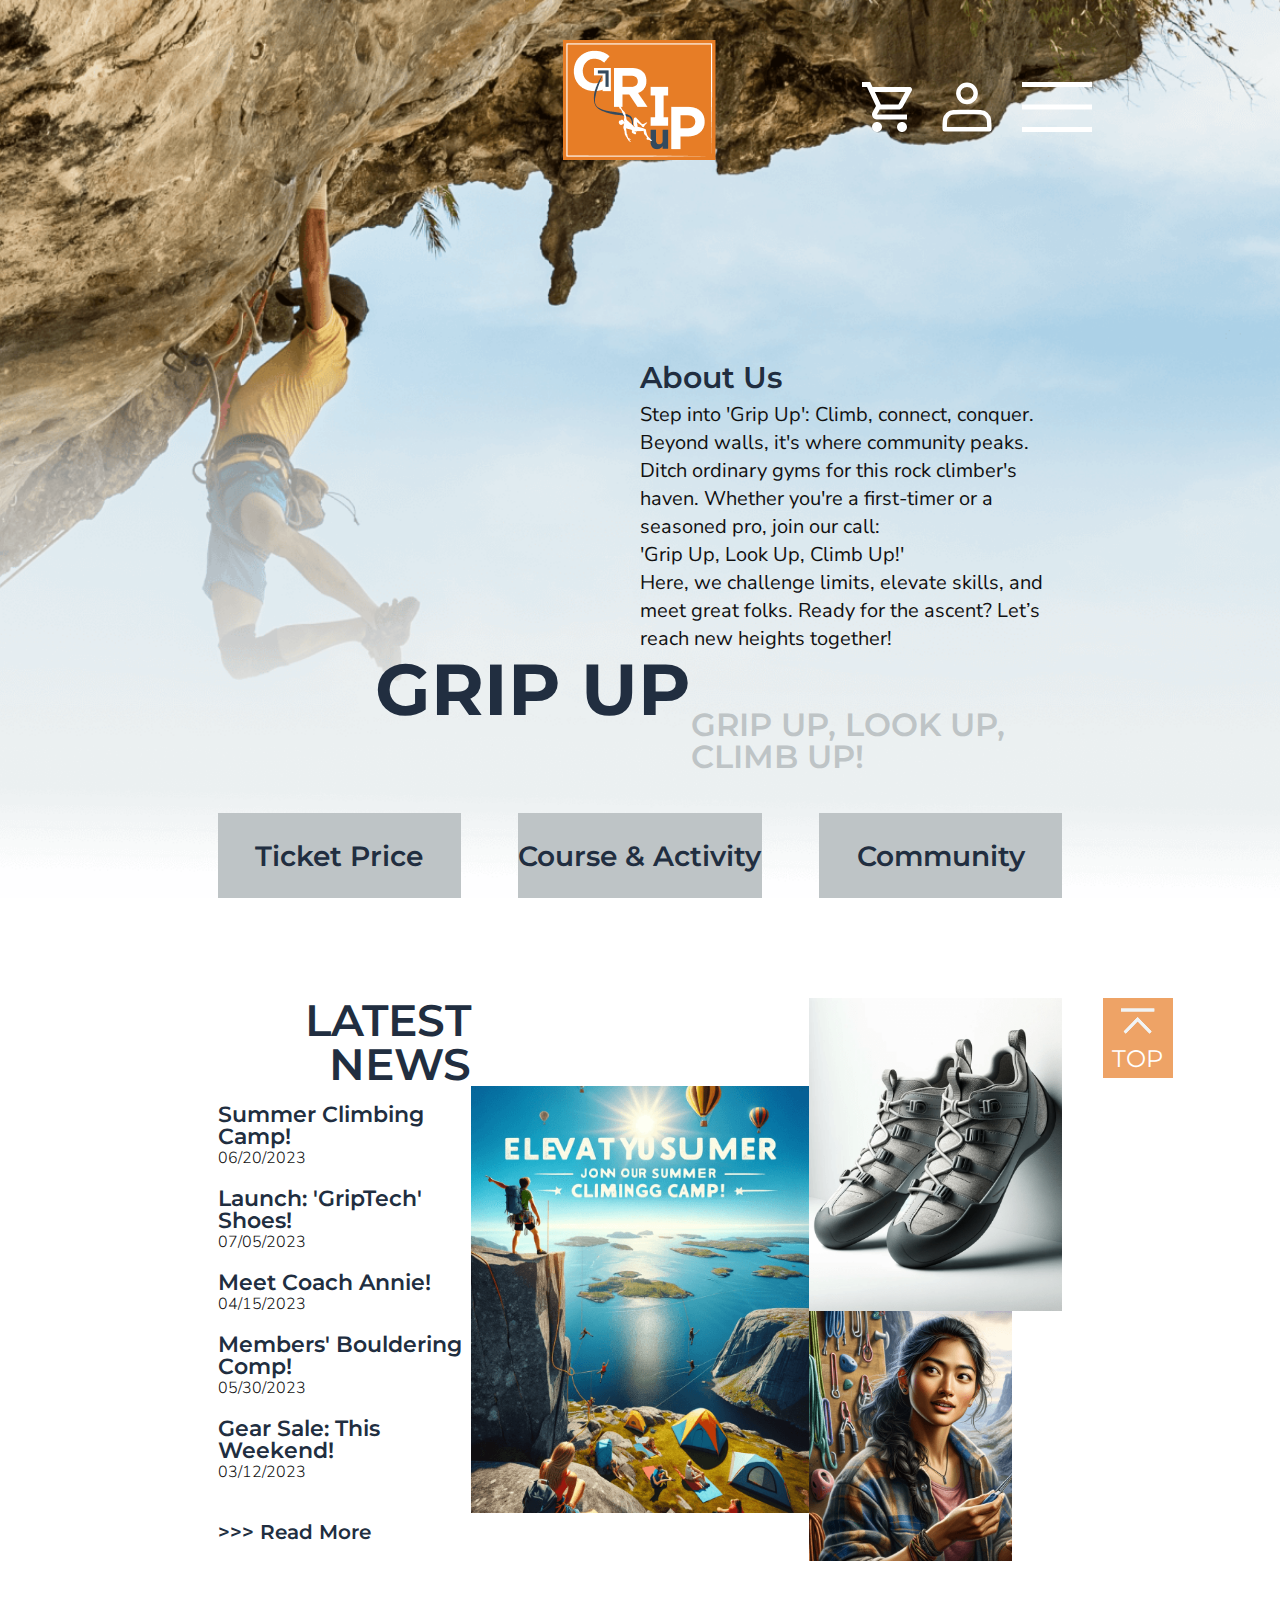
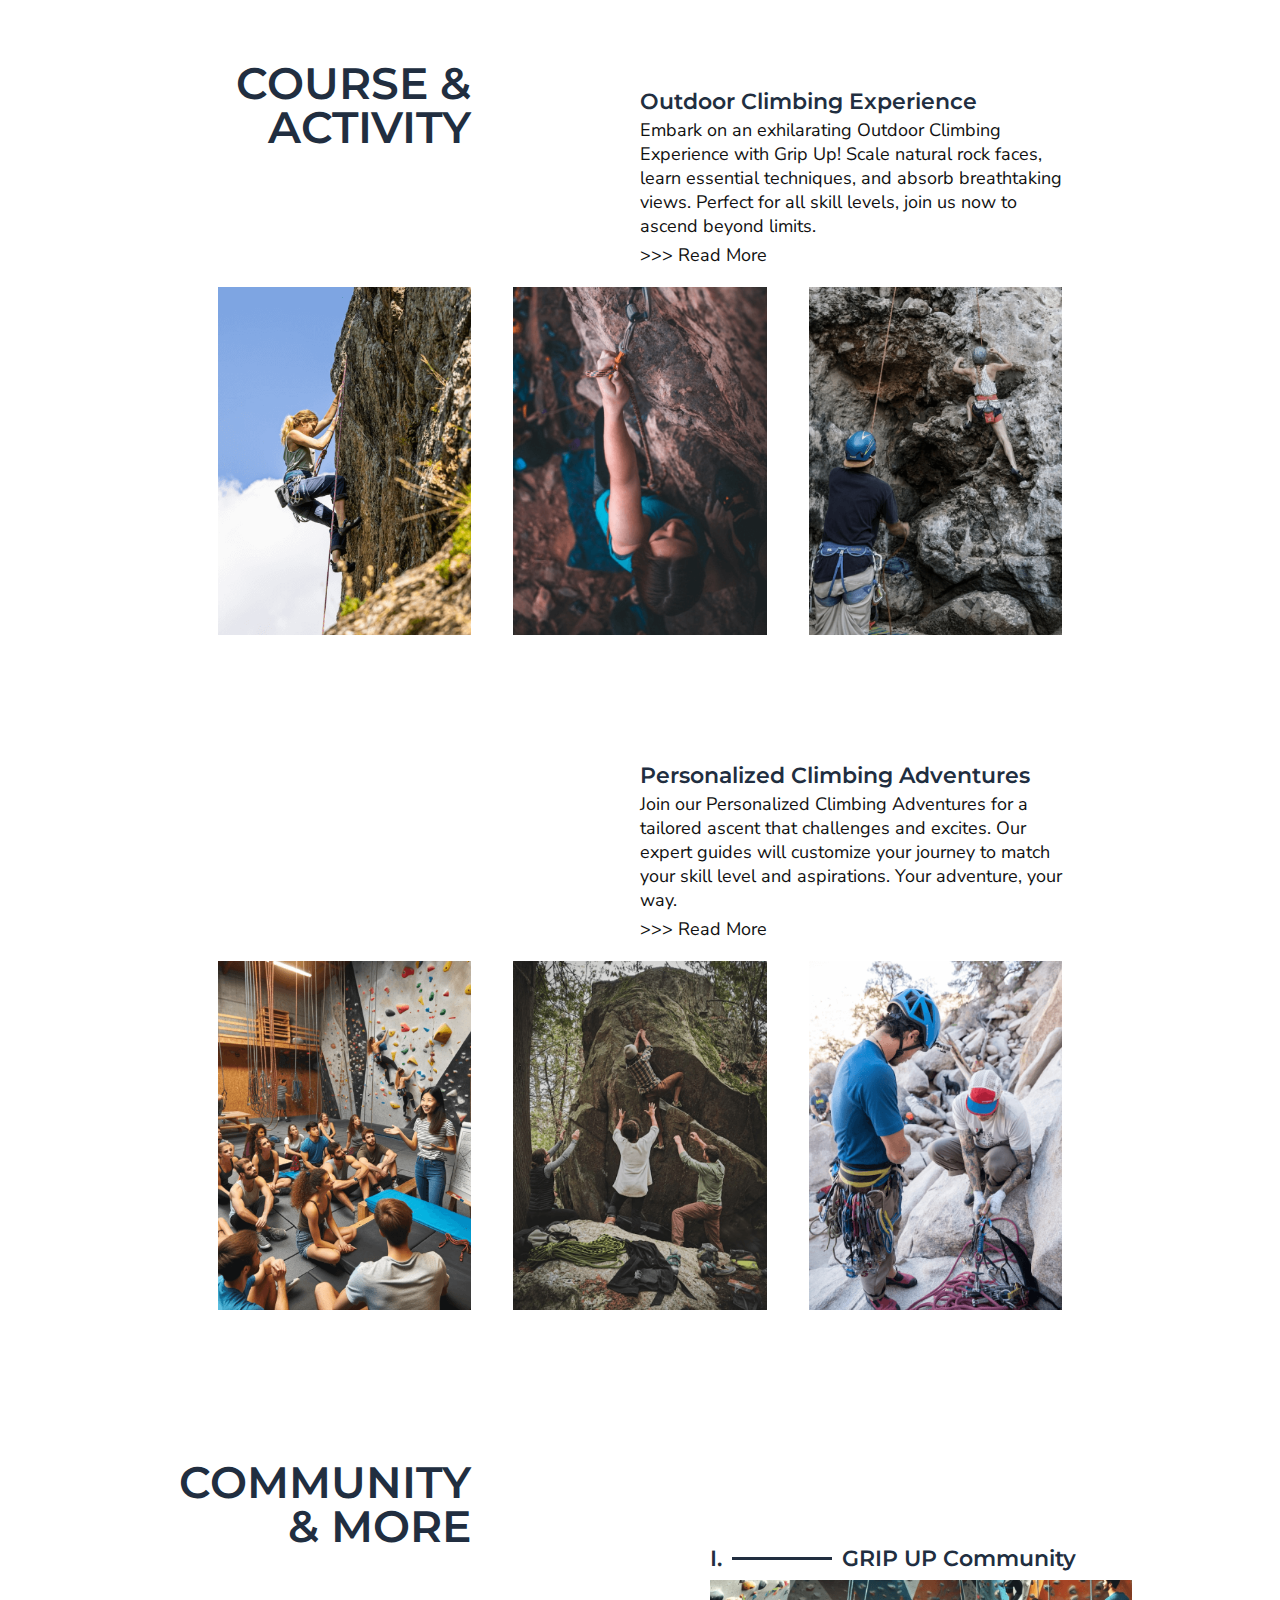
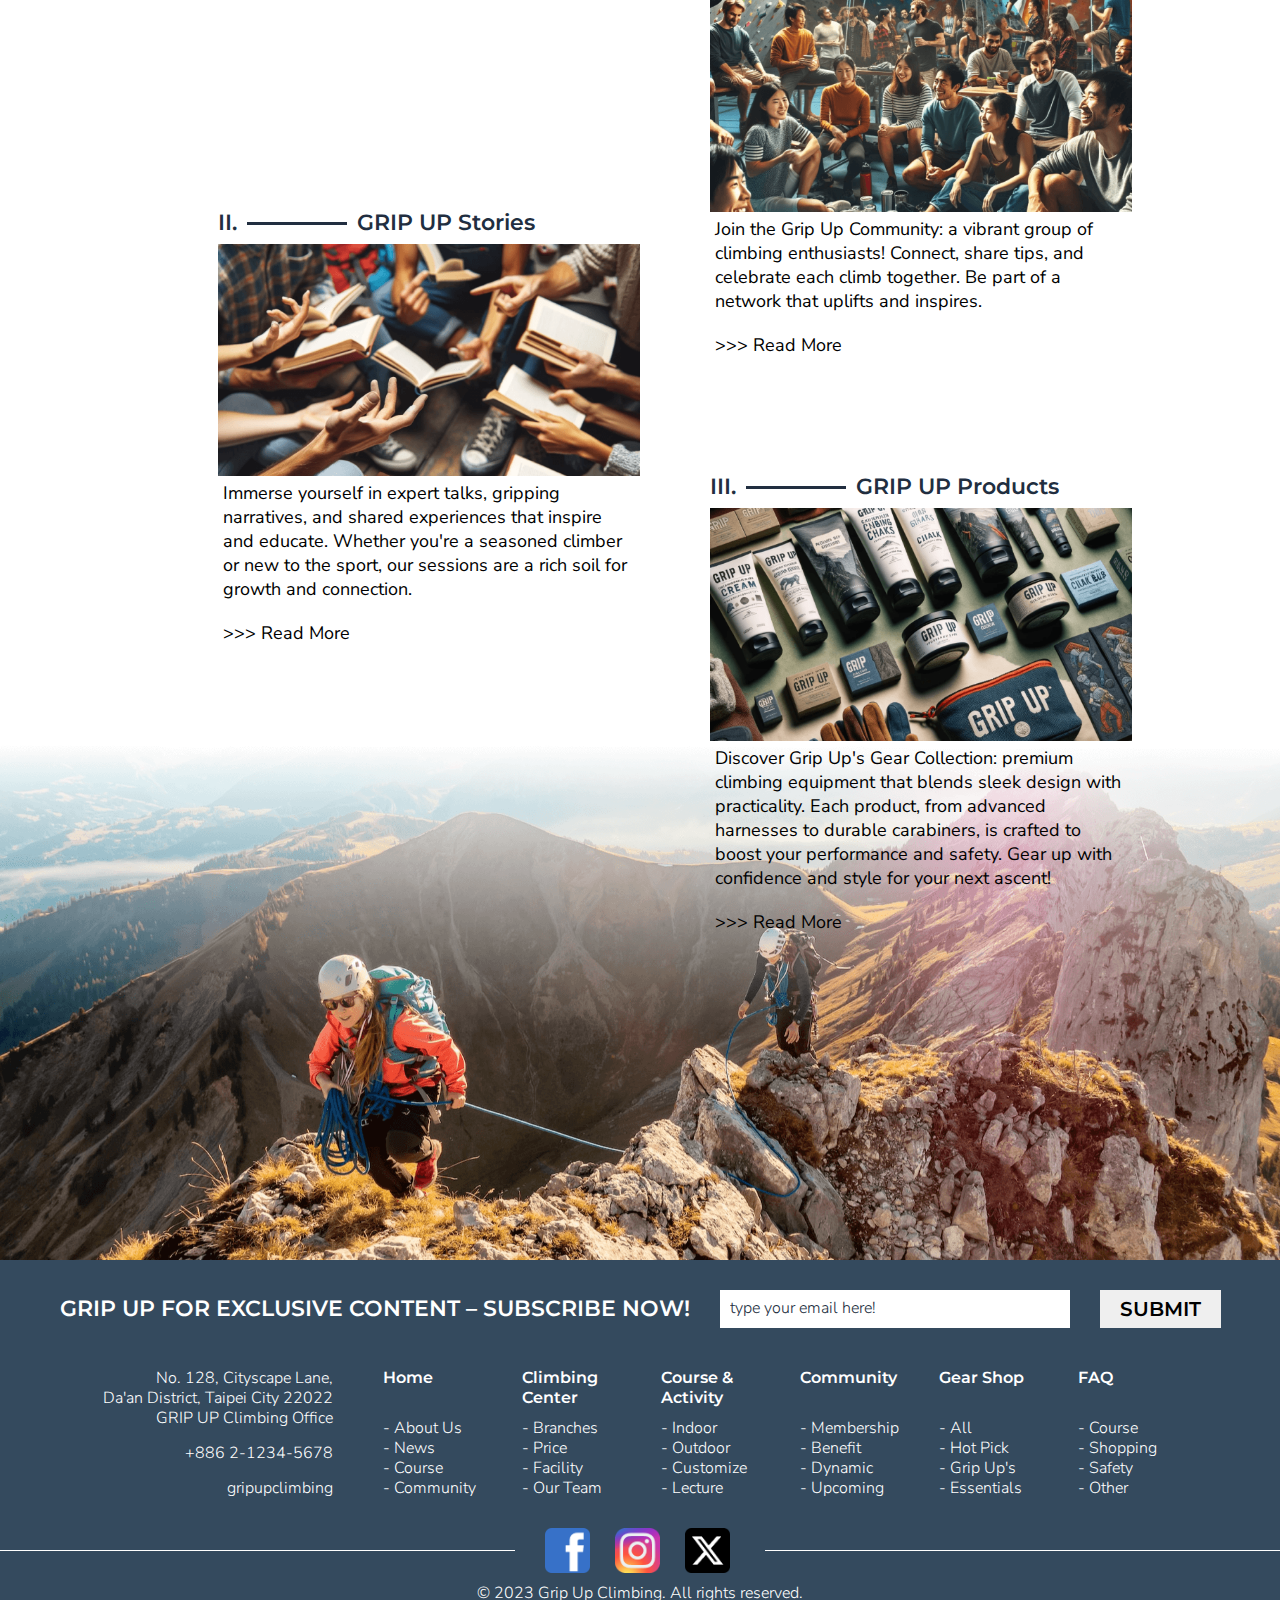
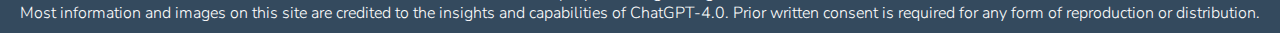
==== index.html @ 51736469 "footer 改單一檔案載入" ====
<!DOCTYPE html>
<html lang="en">
  <head>
    <meta charset="UTF-8" />
    <meta name="viewport" content="width=device-width, initial-scale=1.0" />
    <title>Grip Up Climbing</title>
    <link rel="stylesheet" href="./universe/reset.css" />
    <link rel="stylesheet" href="./universe/universe.css" />
    <link rel="stylesheet" href="./main/main.css" />
    <link rel="stylesheet" href="./universe/universe-footer.css" />

    <link rel="preconnect" href="https://fonts.googleapis.com" />
    <link rel="preconnect" href="https://fonts.gstatic.com" crossorigin />
    <link
      href="https://fonts.googleapis.com/css2?family=Montserrat:wght@600;700&family=Nunito+Sans:opsz,wght@6..12,300;6..12,400;6..12,500;6..12,600;6..12,700&display=swap"
      rel="stylesheet"
    />
  </head>
  <body>
    <section class="header">
      <header>
        <div class="top">
          <div class="logo">
            <a href="index.html"
              ><div class="logo-pic">
                <img
                  src="./universe/logo.png"
                  alt="logo"
                  class="logodefault"
                /><img
                  src="./universe/logo-dark.png"
                  alt="logo"
                  class="logohover"
                /></div
            ></a>
          </div>
          <nav>
            <ul>
              <li class="nav-list">
                <a href="#購物車"
                  ><img src="./universe/car.svg" alt="shopping-car"
                /></a>
              </li>
              <li class="nav-list">
                <a href="#會員登入"
                  ><img
                    src="./universe/member.svg"
                    id="member-pic"
                    alt="member-login"
                /></a>
              </li>
              <li class="nav-list">
                <input type="checkbox" name="menu-btn" id="menu-btn" />
                <div class="menu">
                  <label for="menu-btn"
                    ><img src="./universe/menu.svg" alt="menu"
                  /></label>
                  <div class="menu-link-list">
                    <ul>
                      <li class="menu-link h5">
                        <a href="center.html">Climbing Center</a>
                      </li>
                      <li class="menu-link h5">
                        <a href="courseActivity.html">Course & Activity</a>
                      </li>
                      <li class="menu-link h5">
                        <a href="community.html">Community</a>
                      </li>
                      <li class="menu-link h5">
                        <a href="shop.html">Gear Shop</a>
                      </li>
                      <li class="menu-link h5"><a href="FAQ.html">FAQ</a></li>
                    </ul>
                  </div>
                </div>
              </li>
            </ul>
          </nav>
        </div>
        <div class="pagetype-main">
          <div class="title"><h1>GRIP UP</h1></div>
          <div class="page-intro">
            <h4 id="aboutus-link">About Us</h4>
            <p class="pbig up">
              Step into 'Grip Up': Climb, connect, conquer. Beyond walls, it's
              where community peaks. Ditch ordinary gyms for this rock climber's
              haven. Whether you're a first-timer or a seasoned pro, join our
              call:<br />'Grip Up, Look Up, Climb Up!'<br />Here, we challenge
              limits, elevate skills, and meet great folks. Ready for the
              ascent? Let’s reach new heights together!
            </p>
            <p class="h6">Grip Up, Look Up, Climb Up!</p>
          </div>
        </div>
        <div class="pagelink">
          <ul>
            <li>
              <a class="btn-dark h4" href="center.html#price-link"
                >Ticket Price</a
              >
            </li>
            <li>
              <a class="btn-dark h4" href="courseActivity.html"
                >Course & Activity</a
              >
            </li>
            <li>
              <a class="btn-dark h4" href="community.html">Community</a>
            </li>
          </ul>
        </div>
      </header>
    </section>

    <section class="content">
      <div class="backtotop">
        <a href="#" class="top-wrap">
          <div class="pic"><img src="./universe/top.svg" alt="" /></div>
          <p>TOP</p>
        </a>
      </div>
      <section class="latestnews">
        <div class="title">
          <h3 id="news-link">LATEST<br />NEWS</h3>
        </div>
        <div class="news-list">
          <ul>
            <li id="news1">
              <a href="#news">
                <p class="news-title h5">Summer Climbing Camp!</p>
                <p class="release-day psmall">06/20/2023</p>
              </a>
            </li>
            <li id="news2">
              <a href="product.html#newlaunchShow-link">
                <p class="news-title h5">Launch: 'GripTech' Shoes!</p>
                <p class="release-day psmall">07/05/2023</p>
              </a>
            </li>
            <li id="news3">
              <a href="team.html#coachAnnie-link">
                <p class="news-title h5">Meet Coach Annie!</p>
                <p class="release-day psmall">04/15/2023</p>
              </a>
            </li>
            <li>
              <a href="#news">
                <p class="news-title h5">Members' Bouldering Comp!</p>
                <p class="release-day psmall">05/30/2023</p>
              </a>
            </li>
            <li>
              <a href="#news">
                <p class="news-title h5">Gear Sale: This Weekend!</p>
                <p class="release-day psmall">03/12/2023</p>
              </a>
            </li>
          </ul>
          <a href="#readMore" class="readmore h5">>>> Read More</a>
        </div>
        <div class="news-pic" id="news1-pic">
          <img src="./main/news1.png" alt="Launch: 'GripTech' Shoes!" />
        </div>
        <div class="news-pic" id="news2-pic">
          <img src="./main/news2.png" alt="Summer Climbing Camp!" />
        </div>
        <div class="news-pic" id="news3-pic">
          <img src="./main/news3.png" alt="Meet Coach Annie!" />
        </div>
      </section>
      <section class="course">
        <div class="wrap">
          <h3 class="title" id="course-link">Course &<br />Activity</h3>
          <div class="sub-wrap">
            <div class="subtitle h5">Outdoor Climbing Experience</div>
            <div class="intro pbig">
              Embark on an exhilarating Outdoor Climbing Experience with Grip
              Up! Scale natural rock faces, learn essential techniques, and
              absorb breathtaking views. Perfect for all skill levels, join us
              now to ascend beyond limits.
            </div>
            <a href="courseActivity.html#outdoor-link" class="readmore pbig"
              >>>> Read More</a
            >
          </div>
        </div>
        <div class="pic-list">
          <div class="pic">
            <img src="./main/outdoor (1).png" alt="outdoorClimbing" />
            <div class="hover">
              <p class="h5">
                With each ascent, I feel a rush of adrenaline and a sense of
                achievement that's indescribable. Rock Haven has not only taught
                me how to climb; it's shown me how to reach new heights in life
                as well.
              </p>
              <p class="h5">Alive with new courage,<br />Jordan Lee</p>
            </div>
          </div>
          <div class="pic">
            <img src="./main/outdoor (2).png" alt="outdoorClimbing" />
            <div class="hover">
              <p class="h5">
                The darkness heightens every sensation, making each climb a
                dance between shadow and light. Rock Haven's night climbs have
                revealed a new realm of climbing to me, one that thrills and
                challenges in equal measure.
              </p>
              <p class="h5">In awe of the night,<br />Casey Smith</p>
            </div>
          </div>
          <div class="pic">
            <img src="./main/outdoor (3).png" alt="outdoorClimbing" />
            <div class="hover">
              <p class="h5">
                Scaling the heights with Rock Haven, I've learned that trust is
                the true foundation of any climb. The support from below, the
                camaraderie – it's all part of this incredible journey upward.
              </p>
              <p class="h5">With gratitude for every belay,<br />Riley Davis</p>
            </div>
          </div>
        </div>
        <div class="wrap">
          <div class="sub-wrap">
            <div class="subtitle h5">Personalized Climbing Adventures</div>
            <div class="intro pbig">
              Join our Personalized Climbing Adventures for a tailored ascent
              that challenges and excites. Our expert guides will customize your
              journey to match your skill level and aspirations. Your adventure,
              your way.
            </div>
            <a href="courseActivity.html#customized-link" class="readmore pbig"
              >>>> Read More</a
            >
          </div>
        </div>
        <div class="pic-list">
          <div class="pic">
            <img src="./main/course (1).png" alt="courseimg" />
            <div class="hover">
              <p class="h5">
                The laughter and shared stories echo in the climbing hall as our
                instructor, with a beam of pride, shares her wisdom. Here at
                Rock Haven, every lesson is a step towards mastery, not just of
                climbing, but of life's many climbs.
              </p>
              <p class="h5">Shared in camaraderie,<br />Evelyn Hart</p>
            </div>
          </div>
          <div class="pic">
            <img src="./main/course (2).png" alt="courseimg" />
            <div class="hover">
              <p class="h5">
                Surrounded by the cheers of my peers, I reach for the rock's
                crest. It's a dance of fingers and toes, a balance between grit
                and grace. Rock Haven has become not just a place to climb, but
                a place where my spirit soars.
              </p>
              <p class="h5">Climbing higher together,<br />Samuel Brooks</p>
            </div>
          </div>
          <div class="pic">
            <img src="./main/course (3).png" alt="courseimg" />
            <div class="hover">
              <p class="h5">
                Preparation is key, they say, and here I am, gear in hand, heart
                in throat. The rock face looms, but so does the thrill of the
                climb. Rock Haven's lessons ring clear — it's not the mountain
                we conquer, but ourselves.
              </p>
              <p class="h5">Geared up for life,<br />Nathanial Cruz</p>
            </div>
          </div>
        </div>
      </section>
      <section class="community">
        <div class="wrap">
          <h3 class="title" id="community-link">Community<br />& More</h3>
        </div>
        <div class="news-list">
          <div class="news-card">
            <div class="subwrapA-1">
              <div class="subtitle h5">
                <span>I.</span><span class="line"></span>GRIP UP Community
              </div>
              <div class="pic">
                <img src="./main/community-1.png" alt="MemberMeetupPic" />
              </div>
            </div>
            <div class="subwrapA-2 text">
              <p class="pbig">
                Join the Grip Up Community: a vibrant group of climbing
                enthusiasts! Connect, share tips, and celebrate each climb
                together. Be part of a network that uplifts and inspires.
              </p>
              <a href="community.html" class="readmore"
                ><p class="pbig">>>> Read More</p></a
              >
            </div>
          </div>
          <div class="news-card">
            <div class="subwrapB-1">
              <div class="subtitle h5">
                <span>II.</span><span class="line"></span>GRIP UP Stories
              </div>
              <div class="pic">
                <img src="./main/community-2.png" alt="InspiringEachOtherPic" />
              </div>
            </div>
            <div class="subwrapB-2 text">
              <p class="pbig">
                Immerse yourself in expert talks, gripping narratives, and
                shared experiences that inspire and educate. Whether you're a
                seasoned climber or new to the sport, our sessions are a rich
                soil for growth and connection.
              </p>
              <a href="community.html#dynamic-link" class="readmore"
                ><p class="pbig">>>> Read More</p></a
              >
            </div>
          </div>
          <div class="news-card">
            <div class="subwrapC-1">
              <div class="subtitle h5">
                <span>III.</span><span class="line"></span>GRIP UP Products
              </div>
              <div class="pic">
                <img src="./main/community-3.png" alt="GRIP uP Products" />
              </div>
            </div>
            <div class="subwrapC-2 text">
              <p class="pbig">
                Discover Grip Up's Gear Collection: premium climbing equipment
                that blends sleek design with practicality. Each product, from
                advanced harnesses to durable carabiners, is crafted to boost
                your performance and safety. Gear up with confidence and style
                for your next ascent!
              </p>
              <a href="shop.html" class="readmore"
                ><p class="pbig">>>> Read More</p></a
              >
            </div>
          </div>
        </div>
      </section>
      <div class="foot-img">
        <img src="./main/main-bottom.png" alt="climbingimg" />
      </div>
    </section>

    <footer id="footer-container"></footer>
    <script src="./universe/footer.js"></script>
    <script src="./main/main.js"></script>
  </body>
</html>
---- universe/universe.css ----
:root {
  --orange: #e77d26;
  --lightblue: #344a5e;
  --darkblue: #212e40;
  --lightgray: #bec4c6;
  --darkgray: #9b9b9b;
  --extralightgray: #ecf0f1;
  --black: #111;
  --white: #fff;
}

html,
body {
  scroll-behavior: smooth;
}

h1 {
  font-family: "Montserrat", sans-serif;
  font-size: 96px;
  font-weight: bold;
  letter-spacing: 5%;
}

h2,
.h2 {
  font-family: "Montserrat", sans-serif;
  font-size: 56px;
  font-weight: bold;
  letter-spacing: 2.5%;
}
h3,
.h3 {
  font-family: "Montserrat", sans-serif;
  font-size: 52px;
  font-weight: 600;
  letter-spacing: 2%;
  text-transform: uppercase;
}
h4,
.h4 {
  font-family: "Montserrat", sans-serif;
  font-size: 32px;
  font-weight: 600;
  letter-spacing: 2%;
}
h5,
.h5 {
  font-family: "Montserrat", sans-serif;
  font-size: 24px;
  font-weight: 600;
  letter-spacing: 2%;
}
h6,
.h6 {
  font-family: "Montserrat", sans-serif;
  font-size: 24px;
  font-weight: 600;
  letter-spacing: 3%;
  text-transform: uppercase;
}

.pbig {
  font-family: "Nunito Sans", sans-serif;
  font-size: 18px;
  font-weight: 400;
  line-height: 26px;
}

.psmall,
input::placeholder {
  font-family: "Nunito Sans", sans-serif;
  font-size: 16px;
  font-weight: 300;
  line-height: 24px;
}

/* 中型裝置 */
@media screen and (width < 1440px) {
  h1 {
    font-size: 72px;
  }
  h2,
  .h2 {
    font-size: 48px;
  }
  h3,
  .h3 {
    font-size: 44px;
  }
  h4,
  .h4 {
    font-size: 30px;
  }
  h5,
  .h5,
  h6,
  .h6 {
    font-size: 22px;
  } /* h5和h6保持相同大小 */
  .pbig {
    font-size: 18px;
    line-height: 24px;
  }
  .psmall,
  input::placeholder {
    font-size: 16px;
    line-height: 20px;
  }
}

/* 小型裝置寬度設定 */
@media screen and (width < 768px) {
  h1 {
    font-size: 48px;
  }
  h2,
  .h2 {
    font-size: 32px;
  }
  h3,
  .h3 {
    font-size: 28px;
  }
  h4,
  .h4 {
    font-size: 24px;
  }
  h5,
  .h5,
  h6,
  .h6 {
    font-size: 20px;
  } /* h5和h6保持相同大小 */
  .pbig {
    font-size: 16px;
    font-weight: 600;
    line-height: 20px;
  }
  .psmall,
  input::placeholder {
    font-size: 14px;
    font-weight: 400;
    line-height: 18px;
  }
}

.btn-dark {
  height: 85px;
  background-color: var(--lightgray);
  color: var(--darkblue);
  text-decoration: none;
  display: flex;
  justify-content: center;
  align-items: center;
  transition: 0.3s ease-in-out;
}

.btn-dark:hover {
  box-shadow: -10px 10px var(--lightgray);
  color: var(--white);
  background-color: var(--orange);
}

.btn-light {
  background-color: var(--extralightgray);
  color: var(--darkblue);
  text-decoration: none;
  display: flex;
  justify-content: center;
  align-items: center;
  transition: 0.3s ease-in-out;
}

.btn-light:hover {
  box-shadow: -10px 10px var(--lightgray);
  color: var(--white);
  background-color: var(--orange);
}

/*頁面導覽列*/

header {
  width: 66%;
  margin: 0 auto 100px;
}

.header {
  background-size: cover;
  background-repeat: no-repeat;
  background-position: bottom;
}

header .top {
  max-width: 1268px;
  margin: auto;
  display: grid;
  grid-template-columns: 1fr 1fr 1fr;
  padding: 40px 0 0 0;
}

header .top .logo {
  grid-column: 2 / 3;
  justify-self: center;
}

header .top .logo a {
  text-align: center;
  position: relative;
  transition: 0.3s ease-in-out;
}

header .top .logo a .logohover {
  position: absolute;
  top: 0;
  left: 0;
  display: none;
}

header .top .logo a:hover .logohover {
  display: block;
}

header .top nav {
  display: flex;
  flex-direction: column;
  justify-content: center;
}

header .top nav ul {
  display: flex;
  justify-content: flex-end;
}

header .top .nav-list {
  width: 40px;
  height: 40px;
}

header .top .nav-list + .nav-list {
  margin-left: 40px;
}

#member-pic {
  width: 50px;
}

header .top .menu {
  position: relative;
}

header .top .menu img {
  cursor: pointer;
}

/*要顯示下拉menu要改這個*/
header .top .menu .menu-link-list {
  position: absolute;
  top: calc(100% + 20px);
  right: -20px;
  display: none;
  transition: 1s ease-in-out;
}

header .top .nav-list input {
  display: none;
}

#menu-btn:checked ~ .menu .menu-link-list {
  display: block;
}

header .top .menu .menu-link-list ul {
  display: flex;
  flex-direction: column;
}

header .top .menu .menu-link-list .menu-link {
  width: 260px;
  height: 60px;
  display: flex;
  flex-direction: column;
  justify-content: space-between;
}

header .top .menu a {
  border: 1px solid var(--lightgray);
  height: 100%;
  width: 100%;
  background-color: var(--darkblue);
  color: var(--white);
  text-decoration: none;
  padding: 5px 7px;
  box-sizing: border-box;
  display: flex;
  flex-direction: column;
  justify-content: center;
}

header .top .menu a:hover {
  background-color: var(--orange);
  color: var(--white);
}

.header .pagetype {
  display: grid;
  grid-template-columns: 50% 6% 44%;
  /* grid-template-rows: 95px 95px; */
  max-width: 1268px;
  margin: 150px auto 0;
  color: var(--darkblue);
}

.header .page-intro {
  display: contents;
}

.header .pagetype .title {
  grid-column: 1/3;
  grid-row: 2/3;
  justify-self: end;
  color: var(--darkblue);
}

.header .pagetype .page-intro h4 {
  grid-column: 2/4;
  grid-row: 1/2;
  color: var(--darkblue);
}
.header .pagetype .page-intro .up {
  grid-column: 2/4;
  grid-row: 1/2;
  align-self: end;
  color: #111;
}
.header .pagetype .page-intro .down {
  grid-column: 3/4;
  grid-row: 2/3;
  color: #111;
  padding-left: 10px;
}

.header .pagelink li a.h4 {
  font-size: 28px;
}

.readmore {
  text-decoration: none;
  transition: 0.3s ease-in-out;
}
.readmore:hover {
  text-decoration: underline;
}

/* 頁首快速連結按鈕 */

header .pagelink ul {
  display: grid;
  align-items: center;
  column-gap: 4.5vw;
  max-width: 1268px;
  margin: 60px auto 0;
}

header .pagelink ul a {
  width: 100%;
  text-align: center;
}

/* 回到上方 */

section.content {
  position: relative;
}

section.content .backtotop {
  height: 99%;
  width: 80px;
  position: absolute;
  top: 0;
  right: 8%;
  display: flex;
  justify-content: center;
  z-index: 2;
}

section.content .backtotop .top-wrap {
  position: sticky;
  padding-top: 400px;
  top: 700px;
  width: 70px;
  height: 80px;
  background-color: var(--orange);
  color: #fff;
  display: flex;
  flex-direction: column;
  align-items: center;
  justify-content: space-evenly;
  padding: 10px 0;
  opacity: 0.7;
  box-sizing: border-box;
  text-decoration: none;
}

section.content .backtotop .top-wrap:hover {
  opacity: 1;
  box-shadow: 5px 5px 3px var(--lightgray);
}

section.content .backtotop .top-wrap p {
  text-align: center;
  font-family: "Montserrat", sans-serif;
  font-size: 24px;
  letter-spacing: 3%;
  display: block;
  padding-top: 10px;
}
---- main/main.css ----
.header {
  background-image: url("main-heroimg.png");
}

/*標題和頁面簡介*/

header .pagelink ul {
  grid-template-columns: repeat(3, 1fr);
  margin: 40px auto 0;
}

/* 這些是universe有的內容再進行修改 */
.header .pagetype-main {
  display: grid;
  grid-template-columns: 50% 6% 44%;
  /* grid-template-rows: 95px 95px; */
  max-width: 1268px;
  margin: 200px auto 0;
  color: var(--darkblue);
}

.header .page-intro {
  display: contents;
}

.header .pagetype-main .title {
  grid-column: 1/3;
  grid-row: 3/4;
  justify-self: end;
  color: var(--darkblue);
}

.header .pagetype-main .page-intro h4 {
  grid-column: 2/4;
  grid-row: 1/2;
  color: var(--darkblue);
}
.header .pagetype-main .page-intro .up {
  display: block;
  padding-top: 8px;
  grid-column: 2/4;
  grid-row: 2/3;
  align-self: end;
  color: #111;
  font-size: 20px;
  line-height: 28px;
}
.header .pagetype-main .page-intro .h6 {
  grid-column: 3/4;
  grid-row: 3/4;
  color: var(--lightgray);
  font-weight: 600;
  font-size: 32px;
  margin-top: 56px;
}

/* 最新消息-grid structure */

.latestnews {
  display: grid;
  grid-template-columns: 30% 40% 30%;
  width: 66%;
  max-width: 1268px;
  margin: 60px auto 0;
}

.latestnews .title {
  text-align: end;
  justify-self: end;
  color: var(--darkblue);
}

.latestnews .news-list {
  grid-column: 1/2;
  grid-row: 2/4;
  align-self: center;
}

.latestnews #news1-pic {
  grid-column: 2/3;
  grid-row: 2/4;
  justify-self: end;
}
.latestnews #news2-pic {
  grid-column: 3/4;
  grid-row: 1/3;
}
.latestnews #news3-pic {
  grid-column: 3/4;
  grid-row: 3/4;
}

/* 最新消息-detail adjust */

.latestnews .news-pic img {
  vertical-align: middle;
  transition: 0.3s ease-in-out;
  max-width: 100%;
}

.latestnews #news3-pic img {
  max-width: 80%;
}

.latestnews .news-pic {
  overflow: hidden;
}

.latestnews .news-pic img:hover,
.img-hover {
  scale: 1.1;
  transition: 0.5s ease-in-out;
}

.latestnews a {
  text-decoration: none;
}

.latestnews .news-list a:hover p {
  color: var(--orange);
}

.latestnews .news-list .news-title {
  color: var(--darkblue);
}

.latestnews .news-list .release-day {
  color: #111;
  margin-bottom: 20px;
}

.latestnews .news-list a.h5 {
  display: block;
  padding-top: 20px;
  color: var(--darkblue);
  font-size: 20px;
}

/* 課程區域 */

.course .wrap {
  display: grid;
  grid-template-columns: 30% 20% 50%;
  width: 66%;
  max-width: 1268px;
  margin: 100px auto 0;
}

.course .wrap .title {
  justify-self: end;
  text-align: end;
  color: var(--darkblue);
}

.course .wrap .sub-wrap {
  grid-column: 3/4;
  margin-top: 30px;
}

.course .wrap .sub-wrap .subtitle {
  color: var(--darkblue);
}

.course .wrap .sub-wrap .intro {
  color: #111;
  display: block;
  padding: 5px 0;
}

.course .wrap .sub-wrap .readmore {
  color: #111;
}

.course .pic-list {
  width: 66%;
  max-width: 1268px;
  margin: 20px auto;
  display: flex;
  justify-content: space-between;
  flex-wrap: wrap;
}

.course .pic-list .pic {
  width: 30%;
  position: relative;
}

.course .pic-list .pic img {
  vertical-align: middle;
  width: 100%;
  height: 100%;
}

.course .pic-list .pic .hover {
  position: absolute;
  top: 0;
  left: 0;
  background-color: var(--darkblue);
  width: 100%;
  height: 100%;
  padding: 30px;
  display: flex;
  flex-direction: column;
  justify-content: space-between;
  box-sizing: border-box;
  opacity: 0;
  transition: 0.5s ease-in-out;
  user-select: none;
}

.course .pic-list .pic:hover .hover {
  opacity: 0.8;
}

.course .pic-list .pic .hover p {
  color: #fff;
  line-height: 32px;
}

@media (width <1800px) {
  .course .pic-list .pic .hover p {
    font-size: 18px;
    line-height: 22px;
    font-weight: 400;
  }
}

/* 社群和其他區塊-->同community grid排版 */
.community .wrap {
  display: grid;
  grid-template-columns: 30% 70%;
  width: 66%;
  max-width: 1268px;
  margin: 150px auto 0;
}

.community .wrap .title {
  justify-self: end;
  text-align: end;
  color: var(--darkblue);
}

/* grid版型部分 */

.community .news-list {
  width: 66%;
  max-width: 1268px;
  margin: 0 auto;
  display: grid;
  grid-template-columns: 50% 50%;
  column-gap: 70px;
}

.community .news-list .news-card {
  display: contents;
}

.community .news-card .subwrapA-1 {
  grid-column: 2/3;
  grid-row: 1/2;
}
.community .news-card .subwrapA-2 {
  grid-column: 2/3;
  grid-row: 2/3;
}
.community .news-card .subwrapB-1 {
  grid-column: 1/2;
  grid-row: 2/3;
}
.community .news-card .subwrapB-2 {
  grid-column: 1/2;
  grid-row: 3/4;
}
.community .news-card .subwrapC-1 {
  grid-column: 2/3;
  grid-row: 3/4;
}
.community .news-card .subwrapC-2 {
  grid-column: 2/3;
  grid-row: 4/5;
}

.community .social-media {
  grid-column: 1/2;
  grid-row: 4/5;
}

/* 樣式細節部分 */

.community .news-card .subtitle {
  color: var(--darkblue);
  display: flex;
  align-items: center;
  margin-bottom: 10px;
}

.community .news-card .subtitle .line {
  display: block;
  width: 100px;
  height: 50%;
  border-bottom: 3px solid var(--darkblue);
  margin: 0 10px;
}

.community .news-card img {
  width: 100%;
  vertical-align: middle;
}

.community .news-card .text {
  box-sizing: border-box;
  padding: 5px;
}

.community .news-card .text .hashtag {
  display: block;
  padding: 5px 0;
  color: var(--darkgray);
}

.community .news-card .text .readmore {
  display: block;
  padding-top: 20px;
  text-decoration: none;
  color: #000;
}
.community .news-card .text .readmore:hover {
  text-decoration: underline;
}

.community .social-media {
  grid-row: 3/4;
  justify-self: center;
  align-self: end;
  color: var(--darkblue);
}
.community .social-media p {
  display: block;
  padding: 10px 0;
  text-align: end;
}

.community .social-media .media-icon img {
  width: 70px;
  height: 70px;
}

.community .social-media .icon + .icon {
  margin-left: 30px;
}

.foot-img {
  width: 100%;
  position: relative;
  z-index: -1;
  margin-top: -250px;
}

.foot-img img {
  width: 100%;
  vertical-align: bottom;
}
---- universe/universe-footer.css ----
/* 頁尾區域 */

footer {
  background-color: var(--lightblue);
  color: #fff;
}

footer .subscribe {
  display: flex;
  justify-content: center;
  align-items: center;
  margin: 0 auto;
  padding: 30px 0;
  gap: 30px;
}

footer .subscribe form {
  display: contents;
}

footer .subscribe input {
  height: 38px;
  width: 350px;
  border: none;
  box-sizing: border-box;
  padding-left: 10px;
}

footer .subscribe input::placeholder {
  font-size: 16px;
  color: var(--darkblue);
}

input[type="email"]:focus {
  border: none;
  /* 更改邊框顏色 */
  background-color: var(--orange);
  /* 更改背景顏色 */
  outline: none;
  /* 移除藍色外框，這是瀏覽器的預設焦點樣式 */

  color: #fff;
}

#email-submit {
  height: 38px;
  box-sizing: border-box;
  padding: 0 20px;
  font-size: 20px;
  cursor: pointer;
  border: none;
  transition: 0.2s ease-in-out;
}

#email-submit:hover {
  box-shadow: -5px 5px var(--lightgray);
  color: #fff;
  background-color: var(--orange);
}

footer .info {
  display: flex;
  justify-content: center;
  padding: 10px 0;
}

footer .info .map {
  display: flex;
}

footer .info .map .map-list {
  display: grid;
  grid-template-columns: repeat(6, 1fr);
  column-gap: 40px;
}

footer .info .list-type {
  display: flex;
  flex-direction: column;
}

footer .info .list-type:hover .map-list-title {
  color: var(--orange);
}

footer .info .map-list-title {
  font-family: "Montserrat", sans-serif;
  font-weight: 600;
  font-size: 16px;
  letter-spacing: 2%;
  flex-grow: 1;
  padding-bottom: 10px;
}

footer .info a {
  color: #fff;
  text-decoration: none;
}

footer .info a::before {
  content: "- ";
}

footer .info a:hover {
  text-decoration: underline;
}

footer .info .office {
  display: flex;
  flex-direction: column;
  text-align: end;
  justify-content: space-between;
  padding-right: 50px;
}

footer .social-media {
  display: flex;
  align-items: center;
  padding: 20px 0 10px;
}

footer .social-media .media-link {
  display: flex;
  padding: 0 30px;
}

footer .media-link .pic + .pic {
  margin-left: 20px;
}

footer .media-link img {
  width: 90%;
  vertical-align: middle;
}

footer .decoline {
  flex-grow: 1;
}

footer .decoline .line {
  width: 100%;
  height: 50%;
  border-bottom: 1px solid #fff;
}

footer .license {
  color: #fff;
  text-align: center;
  margin: 0 auto;
  padding-bottom: 10px;
}
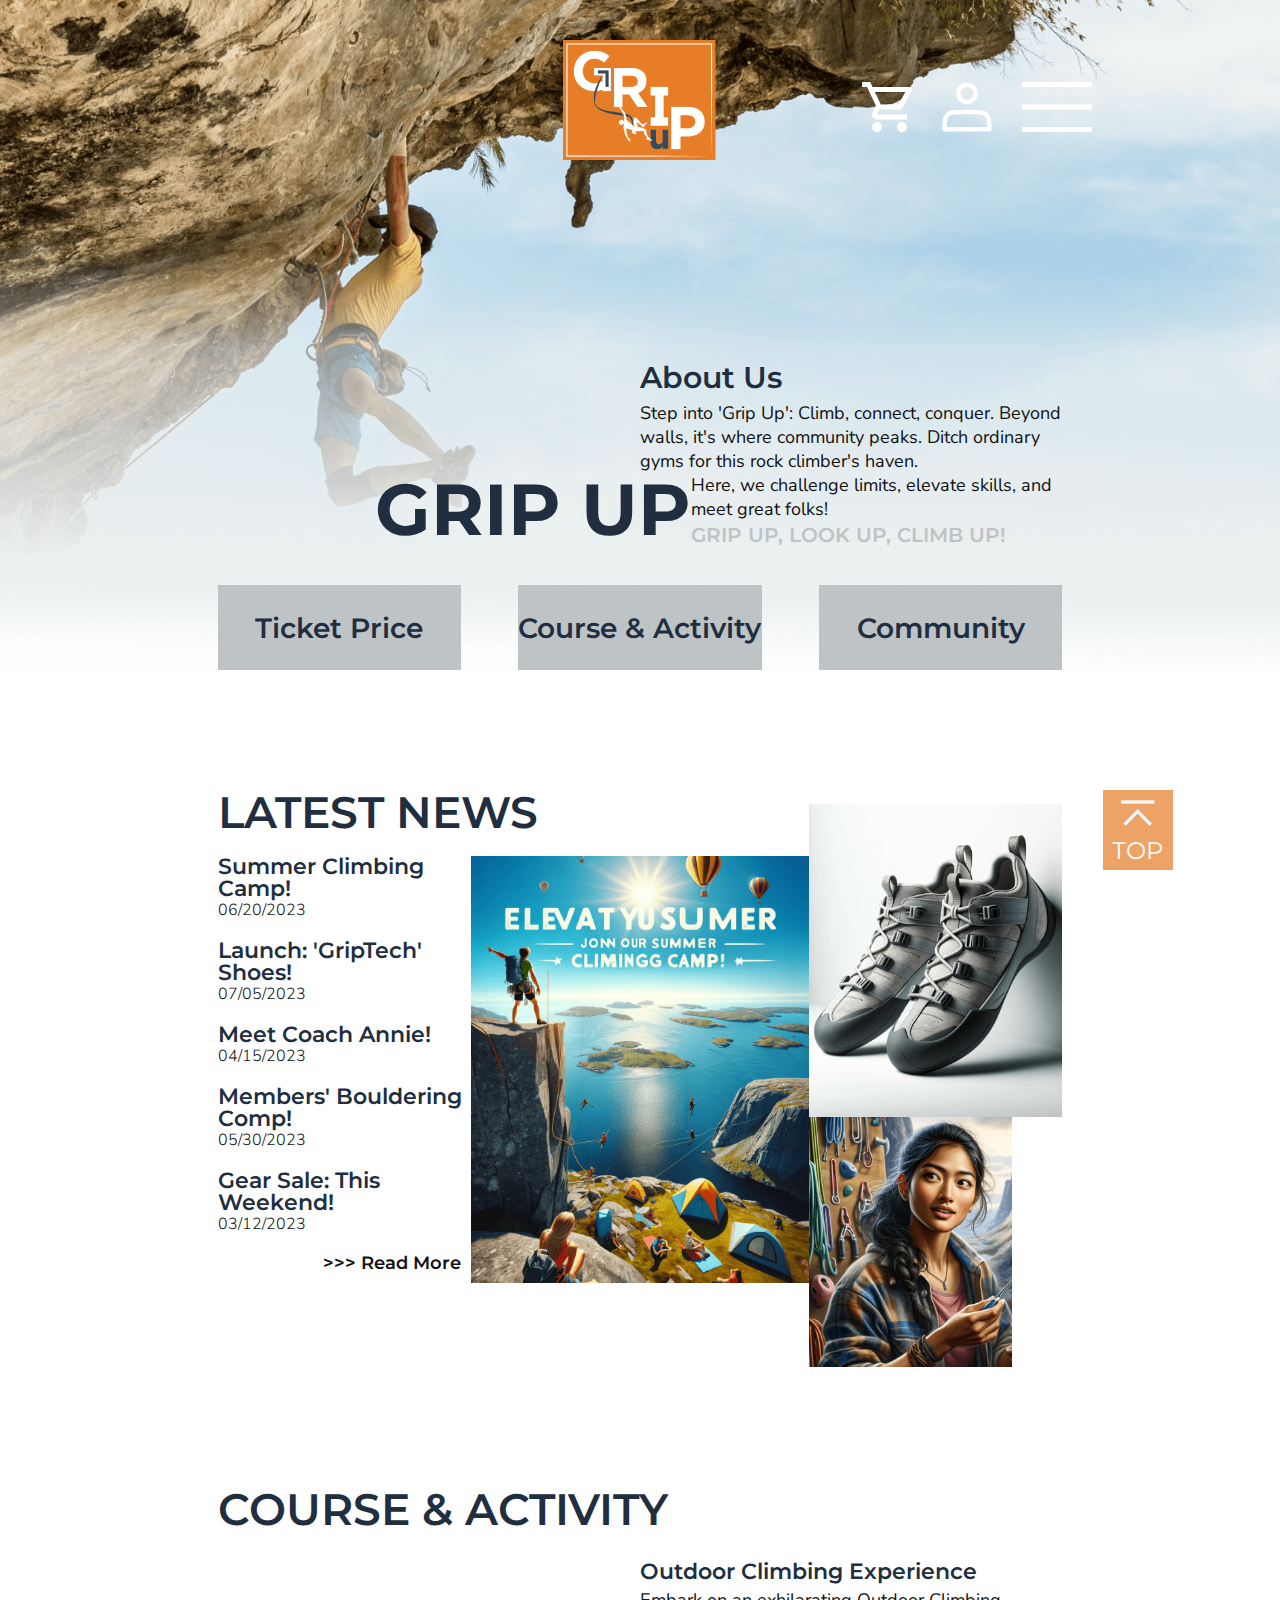
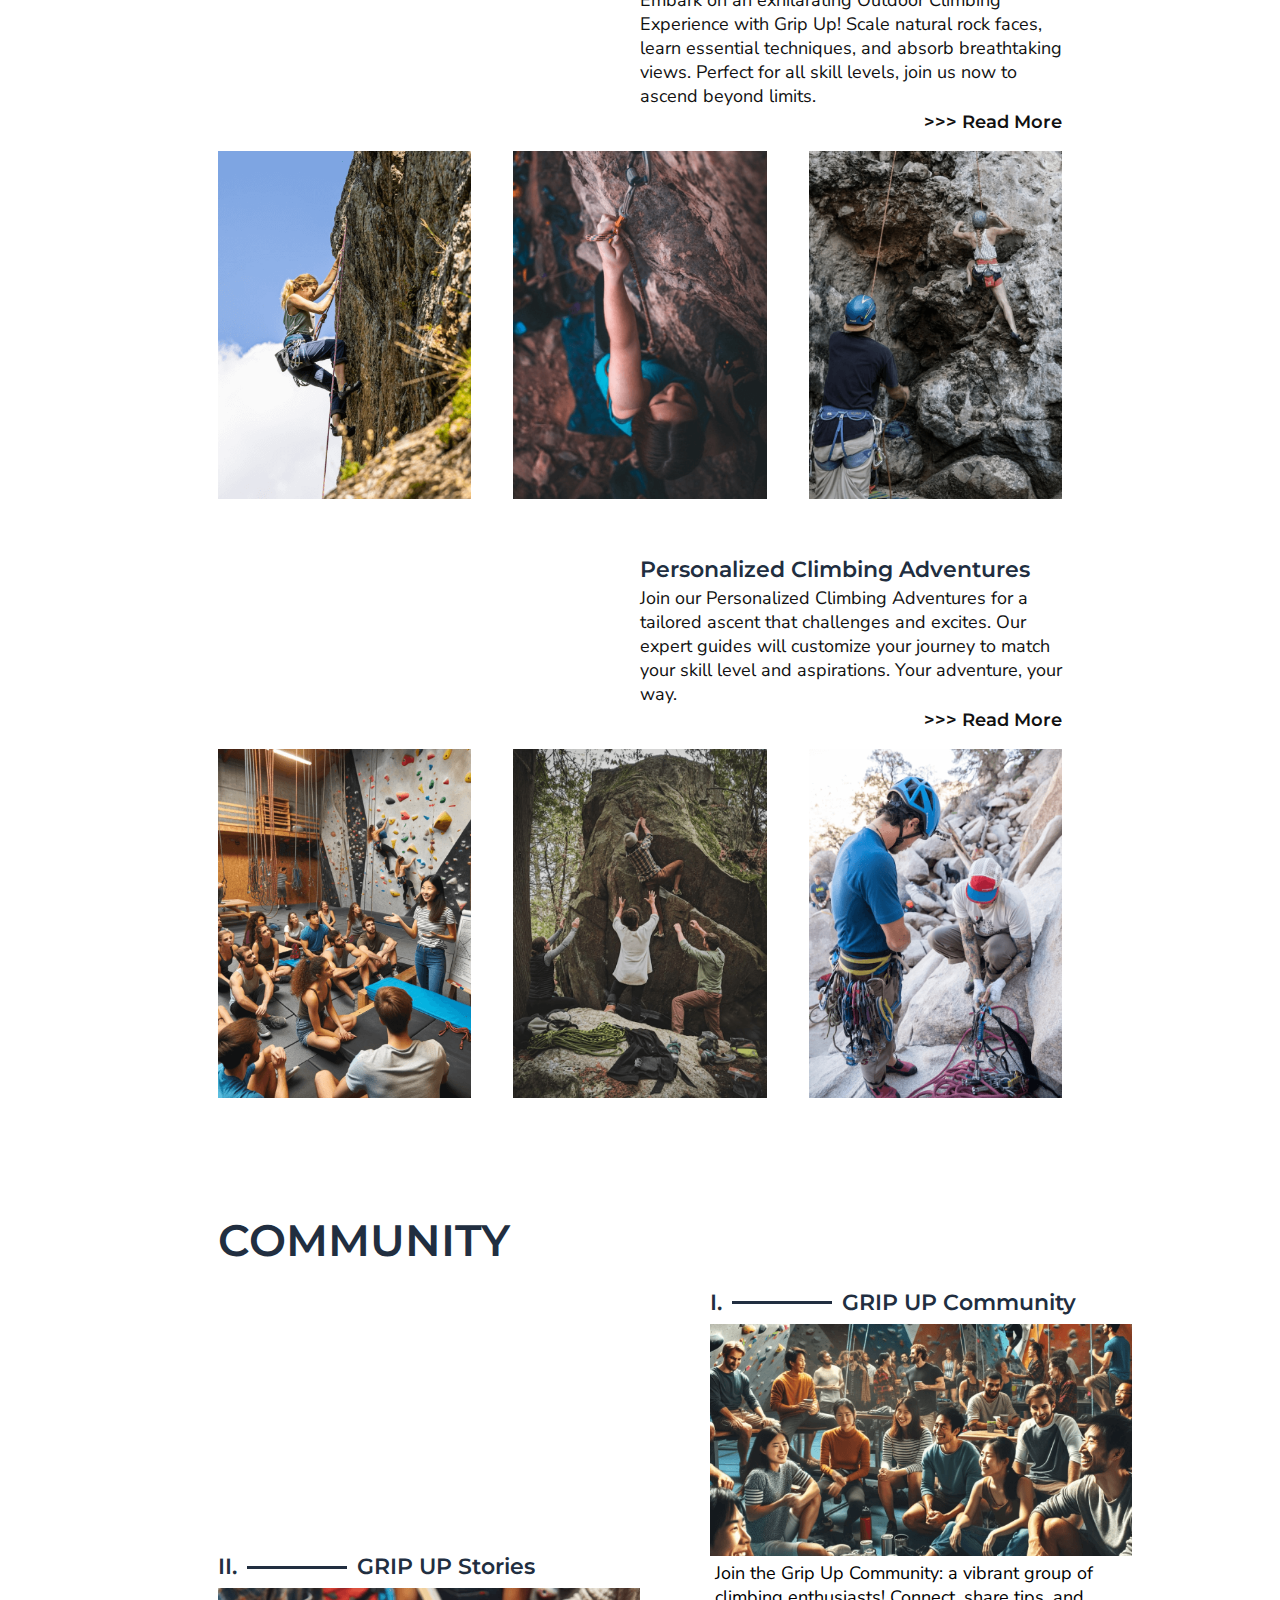
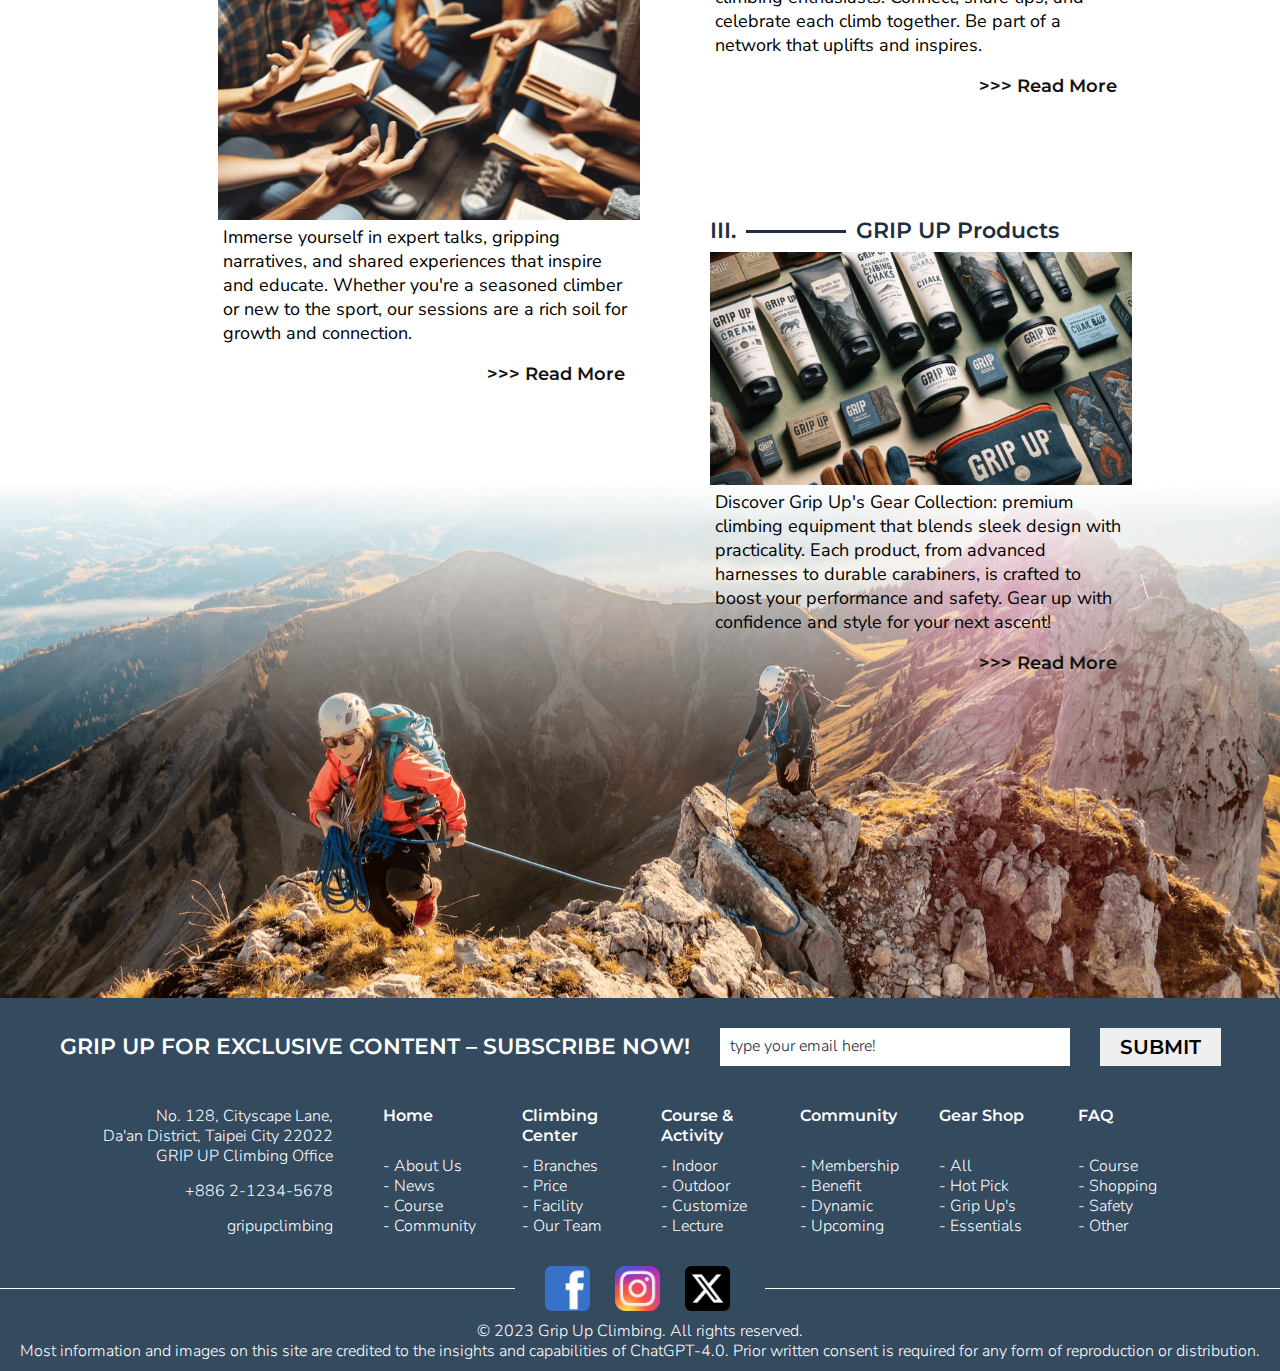
==== commit 149156f1: "修改桌機板" ====
--- a/index.html
+++ b/index.html
@@ -19,75 +19,18 @@
   <body>
     <section class="header">
       <header>
-        <div class="top">
-          <div class="logo">
-            <a href="index.html"
-              ><div class="logo-pic">
-                <img
-                  src="./universe/logo.png"
-                  alt="logo"
-                  class="logodefault"
-                /><img
-                  src="./universe/logo-dark.png"
-                  alt="logo"
-                  class="logohover"
-                /></div
-            ></a>
-          </div>
-          <nav>
-            <ul>
-              <li class="nav-list">
-                <a href="#購物車"
-                  ><img src="./universe/car.svg" alt="shopping-car"
-                /></a>
-              </li>
-              <li class="nav-list">
-                <a href="#會員登入"
-                  ><img
-                    src="./universe/member.svg"
-                    id="member-pic"
-                    alt="member-login"
-                /></a>
-              </li>
-              <li class="nav-list">
-                <input type="checkbox" name="menu-btn" id="menu-btn" />
-                <div class="menu">
-                  <label for="menu-btn"
-                    ><img src="./universe/menu.svg" alt="menu"
-                  /></label>
-                  <div class="menu-link-list">
-                    <ul>
-                      <li class="menu-link h5">
-                        <a href="center.html">Climbing Center</a>
-                      </li>
-                      <li class="menu-link h5">
-                        <a href="courseActivity.html">Course & Activity</a>
-                      </li>
-                      <li class="menu-link h5">
-                        <a href="community.html">Community</a>
-                      </li>
-                      <li class="menu-link h5">
-                        <a href="shop.html">Gear Shop</a>
-                      </li>
-                      <li class="menu-link h5"><a href="FAQ.html">FAQ</a></li>
-                    </ul>
-                  </div>
-                </div>
-              </li>
-            </ul>
-          </nav>
-        </div>
+        <div id="navbar" class="top"></div>
         <div class="pagetype-main">
-          <div class="title"><h1>GRIP UP</h1></div>
+          <h1 class="title">GRIP UP</h1>
           <div class="page-intro">
             <h4 id="aboutus-link">About Us</h4>
             <p class="pbig up">
               Step into 'Grip Up': Climb, connect, conquer. Beyond walls, it's
               where community peaks. Ditch ordinary gyms for this rock climber's
-              haven. Whether you're a first-timer or a seasoned pro, join our
-              call:<br />'Grip Up, Look Up, Climb Up!'<br />Here, we challenge
-              limits, elevate skills, and meet great folks. Ready for the
-              ascent? Let’s reach new heights together!
+              haven.
+            </p>
+            <p class="pbig down">
+              Here, we challenge limits, elevate skills, and meet great folks!
             </p>
             <p class="h6">Grip Up, Look Up, Climb Up!</p>
           </div>
@@ -120,57 +63,57 @@
         </a>
       </div>
       <section class="latestnews">
-        <div class="title">
-          <h3 id="news-link">LATEST<br />NEWS</h3>
-        </div>
-        <div class="news-list">
-          <ul>
-            <li id="news1">
-              <a href="#news">
-                <p class="news-title h5">Summer Climbing Camp!</p>
-                <p class="release-day psmall">06/20/2023</p>
-              </a>
-            </li>
-            <li id="news2">
-              <a href="product.html#newlaunchShow-link">
-                <p class="news-title h5">Launch: 'GripTech' Shoes!</p>
-                <p class="release-day psmall">07/05/2023</p>
-              </a>
-            </li>
-            <li id="news3">
-              <a href="team.html#coachAnnie-link">
-                <p class="news-title h5">Meet Coach Annie!</p>
-                <p class="release-day psmall">04/15/2023</p>
-              </a>
-            </li>
-            <li>
-              <a href="#news">
-                <p class="news-title h5">Members' Bouldering Comp!</p>
-                <p class="release-day psmall">05/30/2023</p>
-              </a>
-            </li>
-            <li>
-              <a href="#news">
-                <p class="news-title h5">Gear Sale: This Weekend!</p>
-                <p class="release-day psmall">03/12/2023</p>
-              </a>
-            </li>
-          </ul>
-          <a href="#readMore" class="readmore h5">>>> Read More</a>
-        </div>
-        <div class="news-pic" id="news1-pic">
-          <img src="./main/news1.png" alt="Launch: 'GripTech' Shoes!" />
-        </div>
-        <div class="news-pic" id="news2-pic">
-          <img src="./main/news2.png" alt="Summer Climbing Camp!" />
-        </div>
-        <div class="news-pic" id="news3-pic">
-          <img src="./main/news3.png" alt="Meet Coach Annie!" />
+        <h3 class="section-title" id="news-link">LATEST NEWS</h3>
+        <div class="wrap">
+          <div class="news-list">
+            <ul>
+              <li id="news1">
+                <a class="alink" href="#news">
+                  <p class="news-title h5">Summer Climbing Camp!</p>
+                  <p class="release-day psmall">06/20/2023</p>
+                </a>
+              </li>
+              <li id="news2">
+                <a class="alink" href="product.html#newlaunchShow-link">
+                  <p class="news-title h5">Launch: 'GripTech' Shoes!</p>
+                  <p class="release-day psmall">07/05/2023</p>
+                </a>
+              </li>
+              <li id="news3">
+                <a class="alink" href="team.html#coachAnnie-link">
+                  <p class="news-title h5">Meet Coach Annie!</p>
+                  <p class="release-day psmall">04/15/2023</p>
+                </a>
+              </li>
+              <li>
+                <a class="alink" href="#news">
+                  <p class="news-title h5">Members' Bouldering Comp!</p>
+                  <p class="release-day psmall">05/30/2023</p>
+                </a>
+              </li>
+              <li>
+                <a class="alink" href="#news">
+                  <p class="news-title h5">Gear Sale: This Weekend!</p>
+                  <p class="release-day psmall">03/12/2023</p>
+                </a>
+              </li>
+            </ul>
+            <a href="#readMore" class="readmore">>>> Read More</a>
+          </div>
+          <div class="news-pic" id="news1-pic">
+            <img src="./main/news1.png" alt="Launch: 'GripTech' Shoes!" />
+          </div>
+          <div class="news-pic" id="news2-pic">
+            <img src="./main/news2.png" alt="Summer Climbing Camp!" />
+          </div>
+          <div class="news-pic" id="news3-pic">
+            <img src="./main/news3.png" alt="Meet Coach Annie!" />
+          </div>
         </div>
       </section>
       <section class="course">
+        <h3 class="section-title" id="course-link">Course & Activity</h3>
         <div class="wrap">
-          <h3 class="title" id="course-link">Course &<br />Activity</h3>
           <div class="sub-wrap">
             <div class="subtitle h5">Outdoor Climbing Experience</div>
             <div class="intro pbig">
@@ -179,7 +122,7 @@
               absorb breathtaking views. Perfect for all skill levels, join us
               now to ascend beyond limits.
             </div>
-            <a href="courseActivity.html#outdoor-link" class="readmore pbig"
+            <a href="courseActivity.html#outdoor-link" class="readmore"
               >>>> Read More</a
             >
           </div>
@@ -221,7 +164,7 @@
             </div>
           </div>
         </div>
-        <div class="wrap">
+        <div class="wrap second">
           <div class="sub-wrap">
             <div class="subtitle h5">Personalized Climbing Adventures</div>
             <div class="intro pbig">
@@ -230,7 +173,7 @@
               journey to match your skill level and aspirations. Your adventure,
               your way.
             </div>
-            <a href="courseActivity.html#customized-link" class="readmore pbig"
+            <a href="courseActivity.html#customized-link" class="readmore"
               >>>> Read More</a
             >
           </div>
@@ -275,15 +218,13 @@
         </div>
       </section>
       <section class="community">
-        <div class="wrap">
-          <h3 class="title" id="community-link">Community<br />& More</h3>
-        </div>
+        <h3 class="section-title" id="community-link">Community</h3>
         <div class="news-list">
           <div class="news-card">
             <div class="subwrapA-1">
-              <div class="subtitle h5">
+              <a class="subtitle h5">
                 <span>I.</span><span class="line"></span>GRIP UP Community
-              </div>
+              </a>
               <div class="pic">
                 <img src="./main/community-1.png" alt="MemberMeetupPic" />
               </div>
@@ -294,9 +235,7 @@
                 enthusiasts! Connect, share tips, and celebrate each climb
                 together. Be part of a network that uplifts and inspires.
               </p>
-              <a href="community.html" class="readmore"
-                ><p class="pbig">>>> Read More</p></a
-              >
+              <a href="community.html" class="readmore">>>> Read More</a>
             </div>
           </div>
           <div class="news-card">
@@ -316,7 +255,7 @@
                 soil for growth and connection.
               </p>
               <a href="community.html#dynamic-link" class="readmore"
-                ><p class="pbig">>>> Read More</p></a
+                >>>> Read More</a
               >
             </div>
           </div>
@@ -337,9 +276,7 @@
                 your performance and safety. Gear up with confidence and style
                 for your next ascent!
               </p>
-              <a href="shop.html" class="readmore"
-                ><p class="pbig">>>> Read More</p></a
-              >
+              <a href="shop.html" class="readmore">>>> Read More</a>
             </div>
           </div>
         </div>
--- a/universe/universe.css
+++ b/universe/universe.css
@@ -177,6 +177,13 @@
   background-color: var(--orange);
 }
 
+.middle {
+  display: flex;
+  flex-direction: column;
+  justify-content: center;
+  align-items: center;
+}
+
 /*頁面導覽列*/
 
 header {
@@ -236,6 +243,11 @@
   height: 40px;
 }
 
+.nav-list a {
+  text-decoration: none;
+  position: relative;
+}
+
 header .top .nav-list + .nav-list {
   margin-left: 40px;
 }
@@ -250,6 +262,19 @@
 
 header .top .menu img {
   cursor: pointer;
+}
+
+#item-number {
+  width: 35px;
+  height: 35px;
+  border-radius: 50%;
+  background-color: var(--orange);
+  color: #fff;
+  text-decoration: none;
+  position: absolute;
+  right: -15px;
+  bottom: 40px;
+  display: none;
 }
 
 /*要顯示下拉menu要改這個*/
@@ -301,6 +326,8 @@
   color: var(--white);
 }
 
+/* 頁面首區 */
+
 .header .pagetype {
   display: grid;
   grid-template-columns: 50% 6% 44%;
@@ -318,6 +345,7 @@
   grid-column: 1/3;
   grid-row: 2/3;
   justify-self: end;
+  align-self: end;
   color: var(--darkblue);
 }
 
@@ -344,11 +372,38 @@
 }
 
 .readmore {
+  font-family: "Montserrat", sans-serif;
+  font-size: 18px;
+  font-weight: 600;
+  letter-spacing: 2%;
   text-decoration: none;
   transition: 0.3s ease-in-out;
+  color: #111;
+  text-align: end;
 }
 .readmore:hover {
   text-decoration: underline;
+  color: var(--orange);
+}
+
+.alink,
+.alink p {
+  text-decoration: none;
+  transition: 0.2s ease-in-out;
+}
+
+.alink:hover,
+.alink:hover p {
+  color: var(--orange) !important;
+}
+
+.section-title {
+  color: var(--darkblue);
+  white-space: nowrap;
+  display: block;
+  width: 66%;
+  max-width: 1268px;
+  margin: 120px auto 30px;
 }
 
 /* 頁首快速連結按鈕 */
--- a/main/main.css
+++ b/main/main.css
@@ -28,6 +28,7 @@
   grid-row: 3/4;
   justify-self: end;
   color: var(--darkblue);
+  align-self: flex-end;
 }
 
 .header .pagetype-main .page-intro h4 {
@@ -42,38 +43,46 @@
   grid-row: 2/3;
   align-self: end;
   color: #111;
-  font-size: 20px;
-  line-height: 28px;
-}
-.header .pagetype-main .page-intro .h6 {
-  grid-column: 3/4;
-  grid-row: 3/4;
+}
+.header .pagetype-main .page-intro .down {
+  grid-column: 3/4;
+  grid-row: 3/4;
+  color: #111;
+}
+
+.page-intro .h6 {
+  grid-column: 3/4;
+  grid-row: 3/4;
+  display: block;
   color: var(--lightgray);
   font-weight: 600;
   font-size: 32px;
-  margin-top: 56px;
+  align-self: flex-end;
+}
+
+@media (width < 1920px) {
+  .page-intro .h6 {
+    font-size: 26px;
+  }
+}
+@media (width < 1440px) {
+  .page-intro .h6 {
+    font-size: 20px;
+  }
 }
 
 /* 最新消息-grid structure */
-
-.latestnews {
+.latestnews .wrap {
   display: grid;
   grid-template-columns: 30% 40% 30%;
   width: 66%;
   max-width: 1268px;
-  margin: 60px auto 0;
-}
-
-.latestnews .title {
-  text-align: end;
-  justify-self: end;
-  color: var(--darkblue);
+  margin: -60px auto 0;
 }
 
 .latestnews .news-list {
   grid-column: 1/2;
   grid-row: 2/4;
-  align-self: center;
 }
 
 .latestnews #news1-pic {
@@ -112,14 +121,6 @@
   transition: 0.5s ease-in-out;
 }
 
-.latestnews a {
-  text-decoration: none;
-}
-
-.latestnews .news-list a:hover p {
-  color: var(--orange);
-}
-
 .latestnews .news-list .news-title {
   color: var(--darkblue);
 }
@@ -134,6 +135,12 @@
   padding-top: 20px;
   color: var(--darkblue);
   font-size: 20px;
+}
+
+.news-list .readmore {
+  display: block;
+  justify-content: end;
+  margin-right: 10px;
 }
 
 /* 課程區域 */
@@ -143,18 +150,15 @@
   grid-template-columns: 30% 20% 50%;
   width: 66%;
   max-width: 1268px;
-  margin: 100px auto 0;
-}
-
-.course .wrap .title {
-  justify-self: end;
-  text-align: end;
-  color: var(--darkblue);
+  margin: 0 auto 0;
+}
+
+.course .wrap.second {
+  margin-top: 60px;
 }
 
 .course .wrap .sub-wrap {
   grid-column: 3/4;
-  margin-top: 30px;
 }
 
 .course .wrap .sub-wrap .subtitle {
@@ -167,8 +171,9 @@
   padding: 5px 0;
 }
 
-.course .wrap .sub-wrap .readmore {
-  color: #111;
+.course .wrap .sub-wrap a {
+  display: block;
+  justify-content: end;
 }
 
 .course .pic-list {
@@ -226,19 +231,6 @@
 }
 
 /* 社群和其他區塊-->同community grid排版 */
-.community .wrap {
-  display: grid;
-  grid-template-columns: 30% 70%;
-  width: 66%;
-  max-width: 1268px;
-  margin: 150px auto 0;
-}
-
-.community .wrap .title {
-  justify-self: end;
-  text-align: end;
-  color: var(--darkblue);
-}
 
 /* grid版型部分 */
 
@@ -318,14 +310,9 @@
   color: var(--darkgray);
 }
 
-.community .news-card .text .readmore {
+.news-card .readmore {
   display: block;
   padding-top: 20px;
-  text-decoration: none;
-  color: #000;
-}
-.community .news-card .text .readmore:hover {
-  text-decoration: underline;
 }
 
 .community .social-media {
--- a/universe/universe-footer.css
+++ b/universe/universe-footer.css
@@ -103,6 +103,7 @@
 
 footer .info a:hover {
   text-decoration: underline;
+  color: var(--orange);
 }
 
 footer .info .office {
@@ -149,3 +150,43 @@
   margin: 0 auto;
   padding-bottom: 10px;
 }
+
+/* 購物車區域 */
+.number-wrap {
+  display: flex;
+  justify-content: space-between;
+  align-items: center;
+}
+
+.number-wrap .cal {
+  width: 30px;
+  padding: 15px 0;
+  text-align: center;
+  font-size: 36px;
+  background-color: var(--lightgray);
+  cursor: pointer;
+  color: #fff;
+  user-select: none;
+}
+
+.item input[type="number"] {
+  background-color: var(--lightgray);
+  border: 2px solid var(--darkgray);
+  width: 45px;
+  box-sizing: border-box;
+  outline: none;
+  height: 100%;
+  margin: 0 10px;
+
+  color: #fff;
+  text-align: center;
+  font-family: "Montserrat", sans-serif;
+  font-size: 36px;
+  font-weight: 600;
+}
+
+input[type="number"]::-webkit-inner-spin-button,
+input[type="number"]::-webkit-outer-spin-button {
+  -webkit-appearance: none;
+  margin: 0;
+}
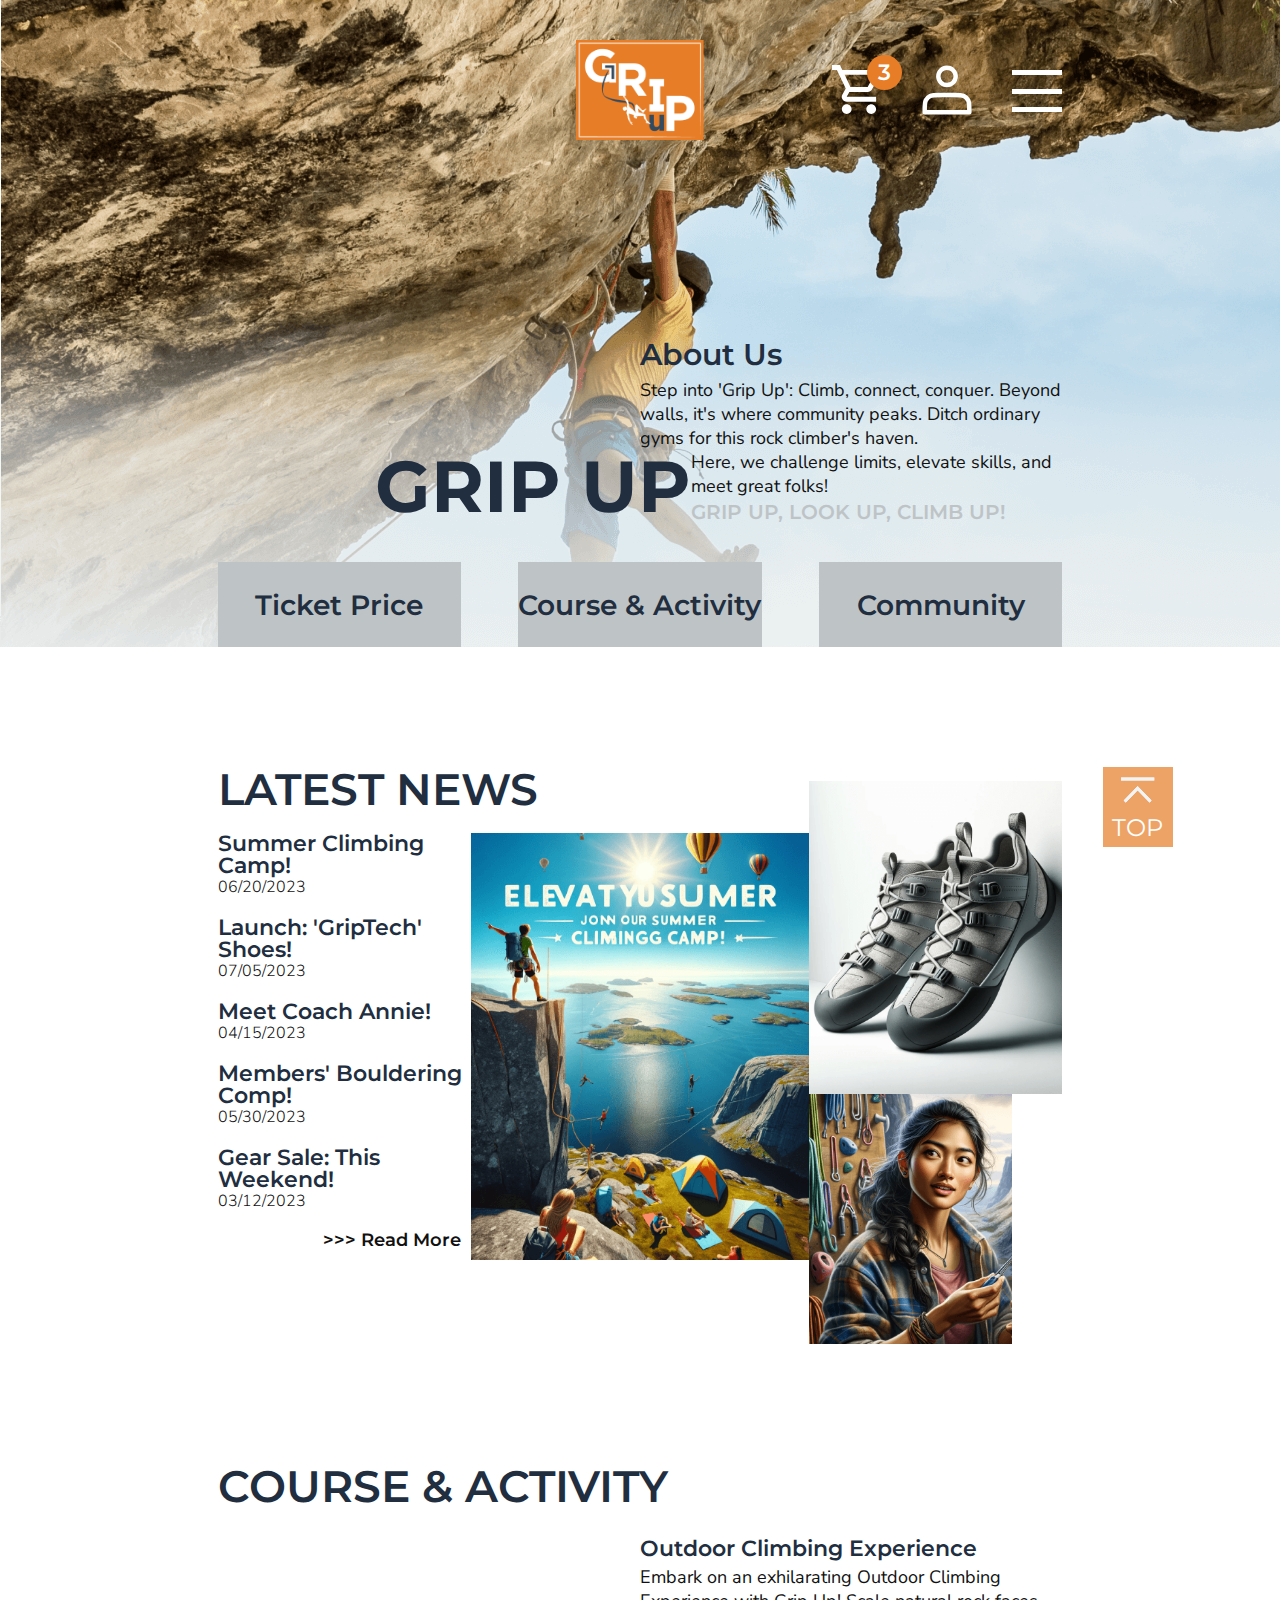
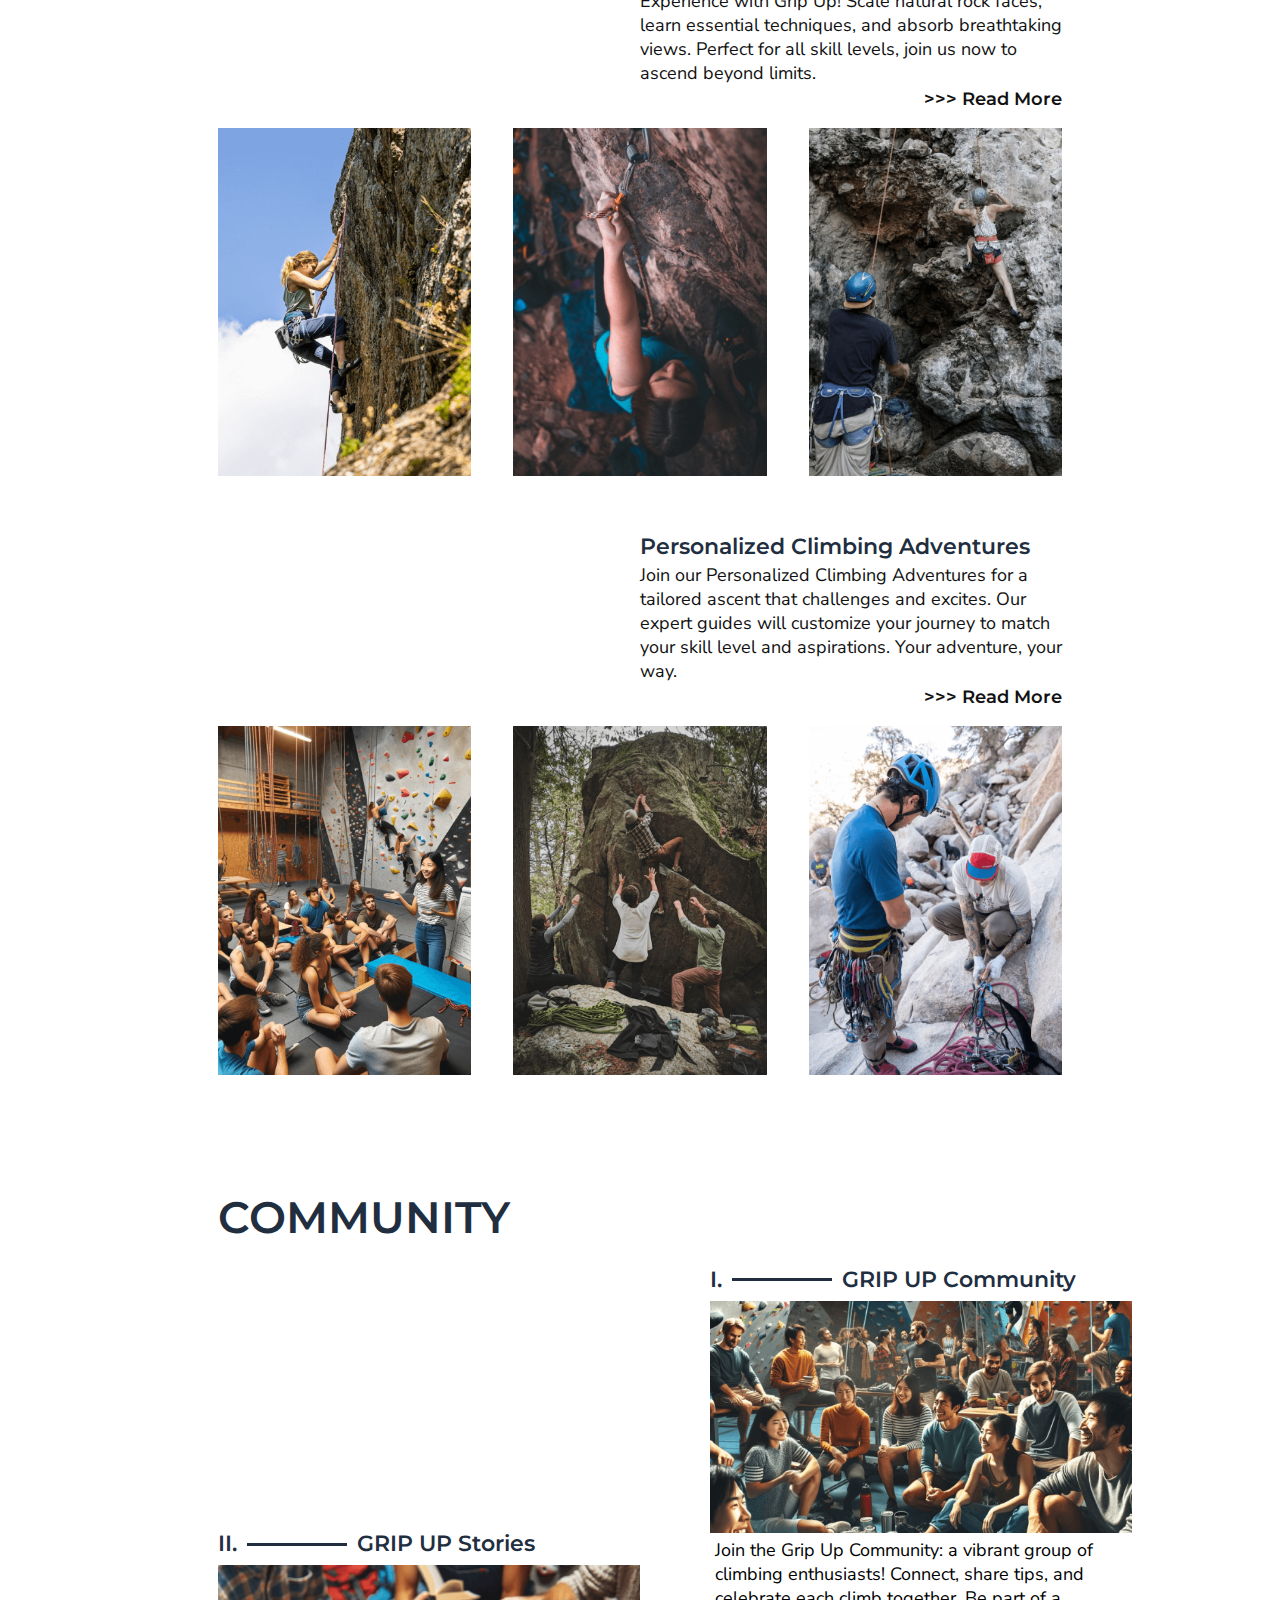
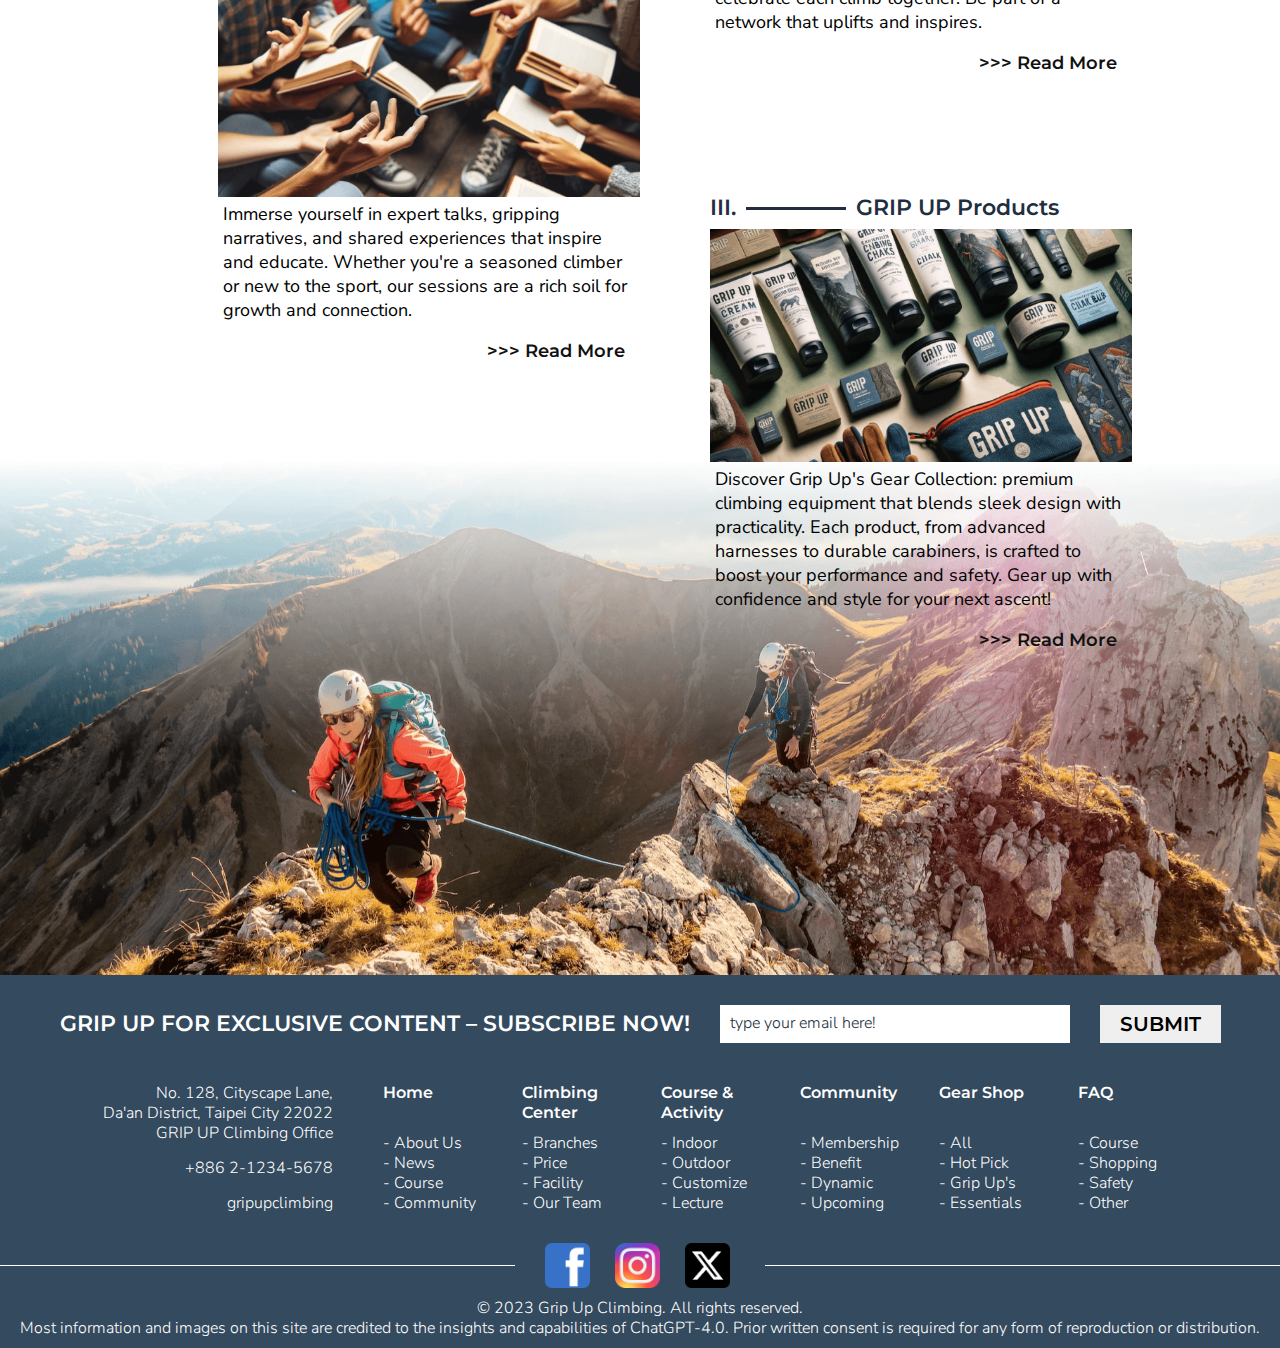
==== commit b17ff9a2: "+jquery" ====
--- a/index.html
+++ b/index.html
@@ -15,6 +15,7 @@
       href="https://fonts.googleapis.com/css2?family=Montserrat:wght@600;700&family=Nunito+Sans:opsz,wght@6..12,300;6..12,400;6..12,500;6..12,600;6..12,700&display=swap"
       rel="stylesheet"
     />
+    <script src="./universe/jquery-3.7.1.js"></script>
   </head>
   <body>
     <section class="header">
--- a/universe/universe.css
+++ b/universe/universe.css
@@ -187,143 +187,247 @@
 /*頁面導覽列*/
 
 header {
-  width: 66%;
-  margin: 0 auto 100px;
-}
-
-.header {
-  background-size: cover;
-  background-repeat: no-repeat;
-  background-position: bottom;
-}
-
-header .top {
-  max-width: 1268px;
-  margin: auto;
-  display: grid;
-  grid-template-columns: 1fr 1fr 1fr;
-  padding: 40px 0 0 0;
-}
-
-header .top .logo {
-  grid-column: 2 / 3;
-  justify-self: center;
-}
-
-header .top .logo a {
-  text-align: center;
+  width: 100%;
+}
+
+#navbar {
+  width: 100%;
+  padding: 20px 20px 0;
+  display: flex;
+  justify-content: space-between;
+  box-sizing: border-box;
+}
+
+#navbar .logo-pic {
+  height: 60px;
   position: relative;
-  transition: 0.3s ease-in-out;
-}
-
-header .top .logo a .logohover {
+}
+
+.logo-pic img {
+  height: 100%;
+  vertical-align: middle;
+}
+
+.logo-pic .logohover {
   position: absolute;
   top: 0;
   left: 0;
-  display: none;
-}
-
-header .top .logo a:hover .logohover {
+  z-index: -1;
+}
+
+.logo-pic:hover .logohover {
+  z-index: 1;
+}
+
+nav > ul {
+  display: contents;
+}
+
+nav {
+  display: flex;
+  gap: 20px;
+  align-items: center;
+}
+
+.nav-list > a {
   display: block;
-}
-
-header .top nav {
-  display: flex;
-  flex-direction: column;
-  justify-content: center;
-}
-
-header .top nav ul {
-  display: flex;
-  justify-content: flex-end;
-}
-
-header .top .nav-list {
-  width: 40px;
-  height: 40px;
-}
-
-.nav-list a {
-  text-decoration: none;
-  position: relative;
-}
-
-header .top .nav-list + .nav-list {
-  margin-left: 40px;
-}
-
-#member-pic {
-  width: 50px;
-}
-
-header .top .menu {
-  position: relative;
-}
-
-header .top .menu img {
-  cursor: pointer;
-}
-
-#item-number {
   width: 35px;
   height: 35px;
+}
+
+.nav-list > a img {
+  width: 100%;
+  vertical-align: middle;
+}
+
+@media (width > 767px) {
+  header {
+    width: 66%;
+    margin: 0 auto 100px;
+  }
+
+  #navbar {
+    max-width: 1268px;
+    margin: auto;
+    display: grid;
+    grid-template-columns: 1fr 1fr 1fr;
+    padding: 40px 0 0 0;
+  }
+
+  #navbar .logo-pic {
+    grid-column: 2 / 3;
+    justify-self: center;
+    height: 100px;
+  }
+
+  #navbar nav {
+    grid-column: 3/4;
+    justify-self: end;
+    gap: 40px;
+  }
+
+  .nav-list > a {
+    display: block;
+    width: 50px;
+    height: 50px;
+  }
+}
+/* 購物車 */
+.shpping-car-icon {
+  position: relative;
+}
+
+#item-number {
+  width: 25px;
+  height: 25px;
   border-radius: 50%;
   background-color: var(--orange);
   color: #fff;
   text-decoration: none;
   position: absolute;
-  right: -15px;
-  bottom: 40px;
+  right: -20px;
+  top: -10px;
+}
+
+@media (width > 767px) {
+  #item-number {
+    width: 35px;
+    height: 35px;
+  }
+}
+
+/* 網站連結選單 */
+.nav-list #menu-btn {
+  width: 40px;
+  height: 35px;
+  padding-top: 5px;
+  cursor: pointer;
+}
+
+.nav-list #menu-btn span {
+  display: block;
+  width: 100%;
+  height: 30%;
+  border-top: 4px solid #fff;
+}
+
+.menu-link-list {
+  position: absolute;
+  background-color: rgba(52, 74, 94, 0.8);
+  top: 80px;
+  left: 0;
+  width: 100vw;
+  height: calc(100vh - 120px);
+  padding: 80px 20px 20px 20px;
+  display: flex;
+  flex-direction: column;
   display: none;
 }
 
-/*要顯示下拉menu要改這個*/
-header .top .menu .menu-link-list {
+.menu-link-list a {
+  text-decoration: none;
+  color: #fff;
+}
+
+.menu-link-list p {
+  color: #fff;
+  cursor: pointer;
+}
+
+.menu-link-list .contact-info {
   position: absolute;
-  top: calc(100% + 20px);
-  right: -20px;
+  bottom: 20px;
+}
+
+.menu-link-list .contact-info p {
+  display: block;
+  padding-top: 5px;
+  color: #fff;
+  font-weight: 300;
+}
+
+.menu-link-list .menu-link {
+  padding-bottom: 50px;
+  user-select: none;
+}
+
+.menu-link-list .sub-menu {
   display: none;
-  transition: 1s ease-in-out;
-}
-
-header .top .nav-list input {
-  display: none;
-}
-
-#menu-btn:checked ~ .menu .menu-link-list {
+  overflow: hidden;
+  margin-top: 20px;
+}
+
+.menu-link-list .sub-menu:first-child {
+  padding-top: 0;
+}
+
+.sub-menu a {
   display: block;
-}
-
-header .top .menu .menu-link-list ul {
-  display: flex;
-  flex-direction: column;
-}
-
-header .top .menu .menu-link-list .menu-link {
-  width: 260px;
-  height: 60px;
-  display: flex;
-  flex-direction: column;
-  justify-content: space-between;
-}
-
-header .top .menu a {
-  border: 1px solid var(--lightgray);
-  height: 100%;
-  width: 100%;
-  background-color: var(--darkblue);
-  color: var(--white);
-  text-decoration: none;
-  padding: 5px 7px;
-  box-sizing: border-box;
-  display: flex;
-  flex-direction: column;
-  justify-content: center;
-}
-
-header .top .menu a:hover {
-  background-color: var(--orange);
-  color: var(--white);
+  padding: 20px 0 5px;
+  margin-left: 20px;
+  border-bottom: 2px solid var(--orange);
+  transition: 0.2s ease-in-out;
+}
+
+@media (width > 767px) {
+  .nav-list .menu {
+    position: relative;
+  }
+
+  .nav-list #menu-btn {
+    width: 50px;
+    height: 45px;
+  }
+  .nav-list #menu-btn span {
+    border-top: 5px solid #fff;
+  }
+
+  #menu-link-list {
+    position: absolute;
+    background-color: rgba(52, 74, 94, 1);
+    top: 80px;
+    left: auto;
+    right: 0;
+    width: 280px;
+    height: auto;
+    padding: 0;
+    display: flex;
+    flex-direction: column;
+    display: none;
+    border: 2px solid #aaa;
+  }
+
+  #menu-link-list .menu-link > p {
+    font-size: 24px;
+    display: block;
+  }
+
+  .menu-link-list .contact-info {
+    display: none;
+  }
+
+  .menu-link-list .menu-link {
+    padding: 10px;
+  }
+
+  .menu-link-list .menu-link + .menu-link {
+    border-top: 2px solid #aaa;
+  }
+
+  .menu-link-list .sub-menu {
+    margin-top: 0;
+  }
+
+  .sub-menu a {
+    display: block;
+    padding: 10px 0 5px;
+    margin-left: 20px;
+    border-bottom: 0;
+    font-size: 20px;
+  }
+  .sub-menu li + li {
+    border-top: 2px solid var(--orange);
+  }
 }
 
 /* 頁面首區 */
--- a/universe/universe-footer.css
+++ b/universe/universe-footer.css
@@ -151,6 +151,68 @@
   padding-bottom: 10px;
 }
 
+@media (width <768px) {
+  footer {
+    padding: 30px;
+  }
+
+  footer .container {
+    width: 100%;
+    max-width: 420px;
+    margin: 0 auto;
+  }
+
+  footer #customer-email {
+    display: block;
+    width: 100%;
+    margin: 10px 0;
+    padding: 10px;
+    box-sizing: border-box;
+  }
+
+  footer #email-submit {
+    display: block;
+    width: 100%;
+    margin: 10px 0;
+  }
+
+  footer .bottom {
+    display: flex;
+    margin-top: 20px;
+  }
+
+  footer .bottom .wrap {
+    margin-left: 20px;
+    flex-grow: 1;
+    justify-self: center;
+  }
+
+  footer .wrap .media-link {
+    display: flex;
+    justify-content: space-evenly;
+  }
+
+  footer .wrap .media-link .pic {
+    width: 40px;
+    height: 40px;
+  }
+
+  footer .logo {
+    width: 90px;
+  }
+
+  footer img {
+    width: 100%;
+  }
+
+  footer .license {
+    font-size: 14px;
+    font-weight: 300;
+    white-space: nowrap;
+    padding-top: 10px;
+  }
+}
+
 /* 購物車區域 */
 .number-wrap {
   display: flex;
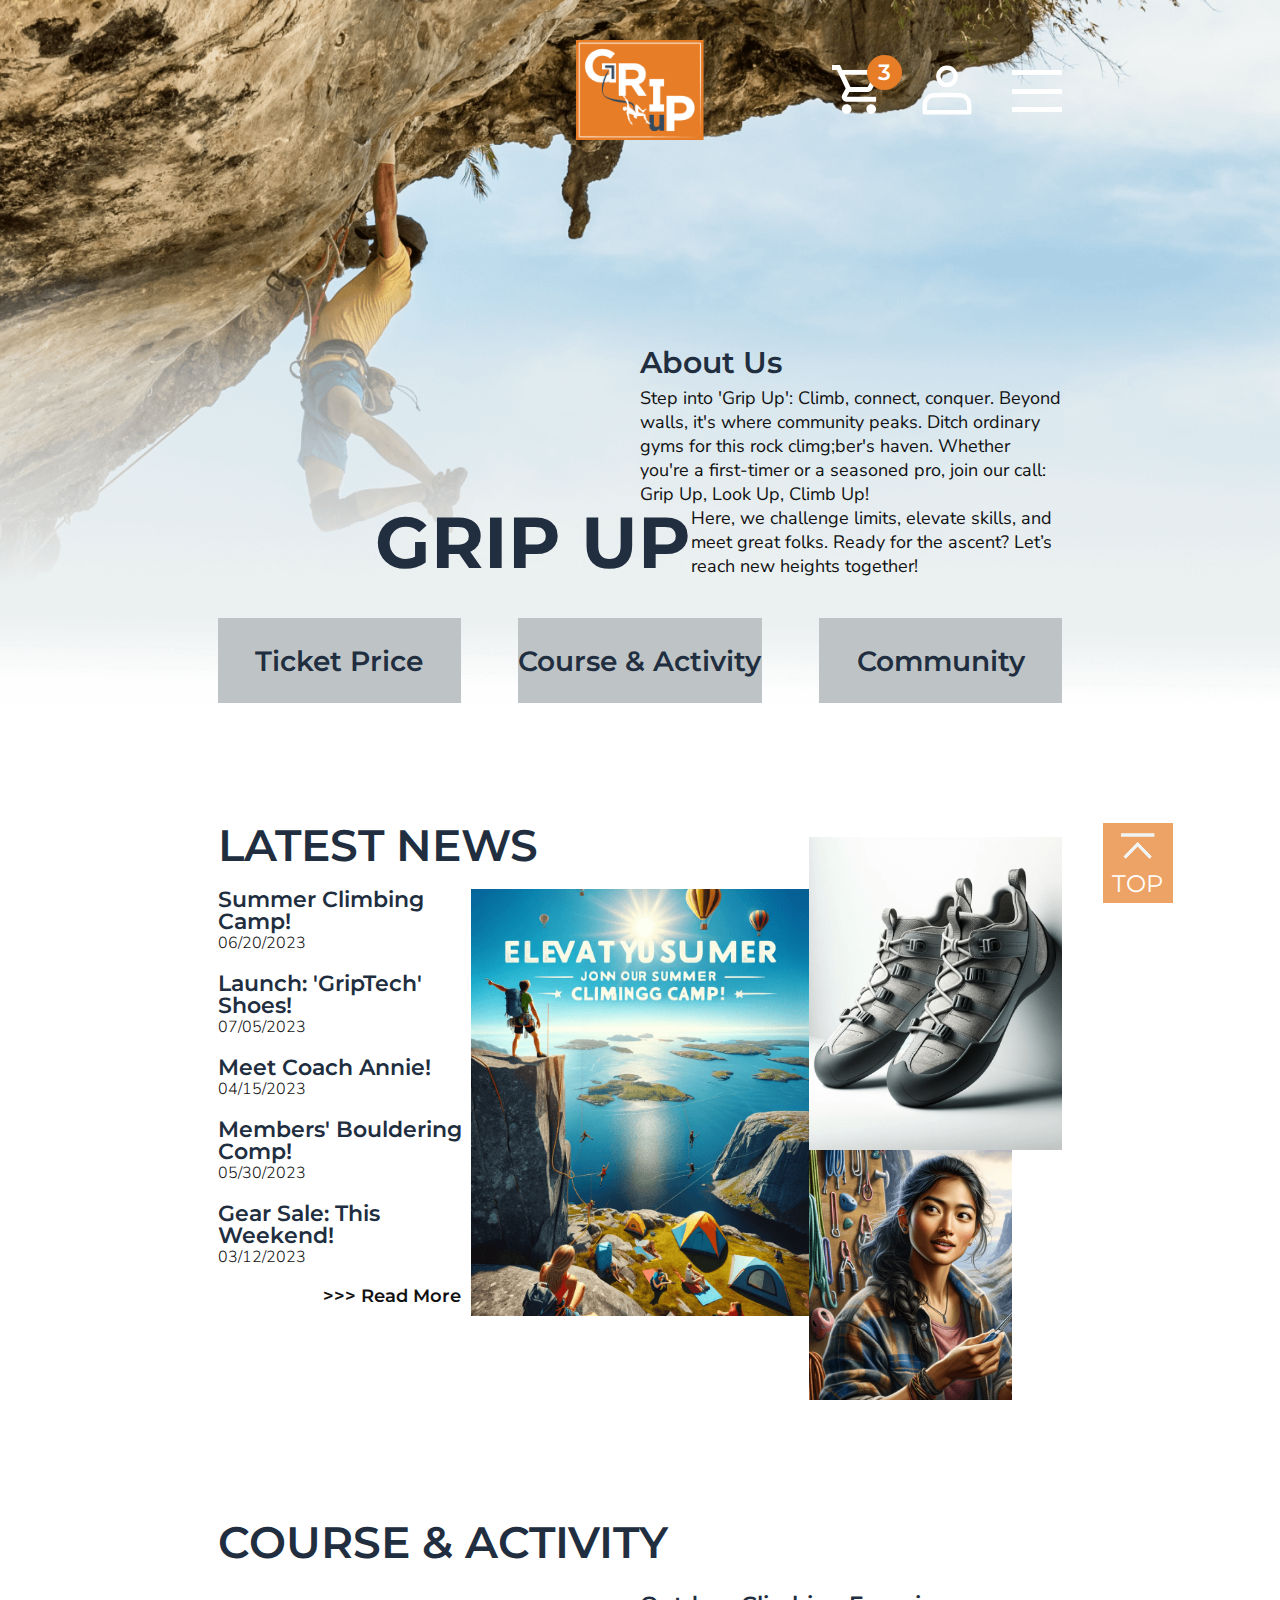
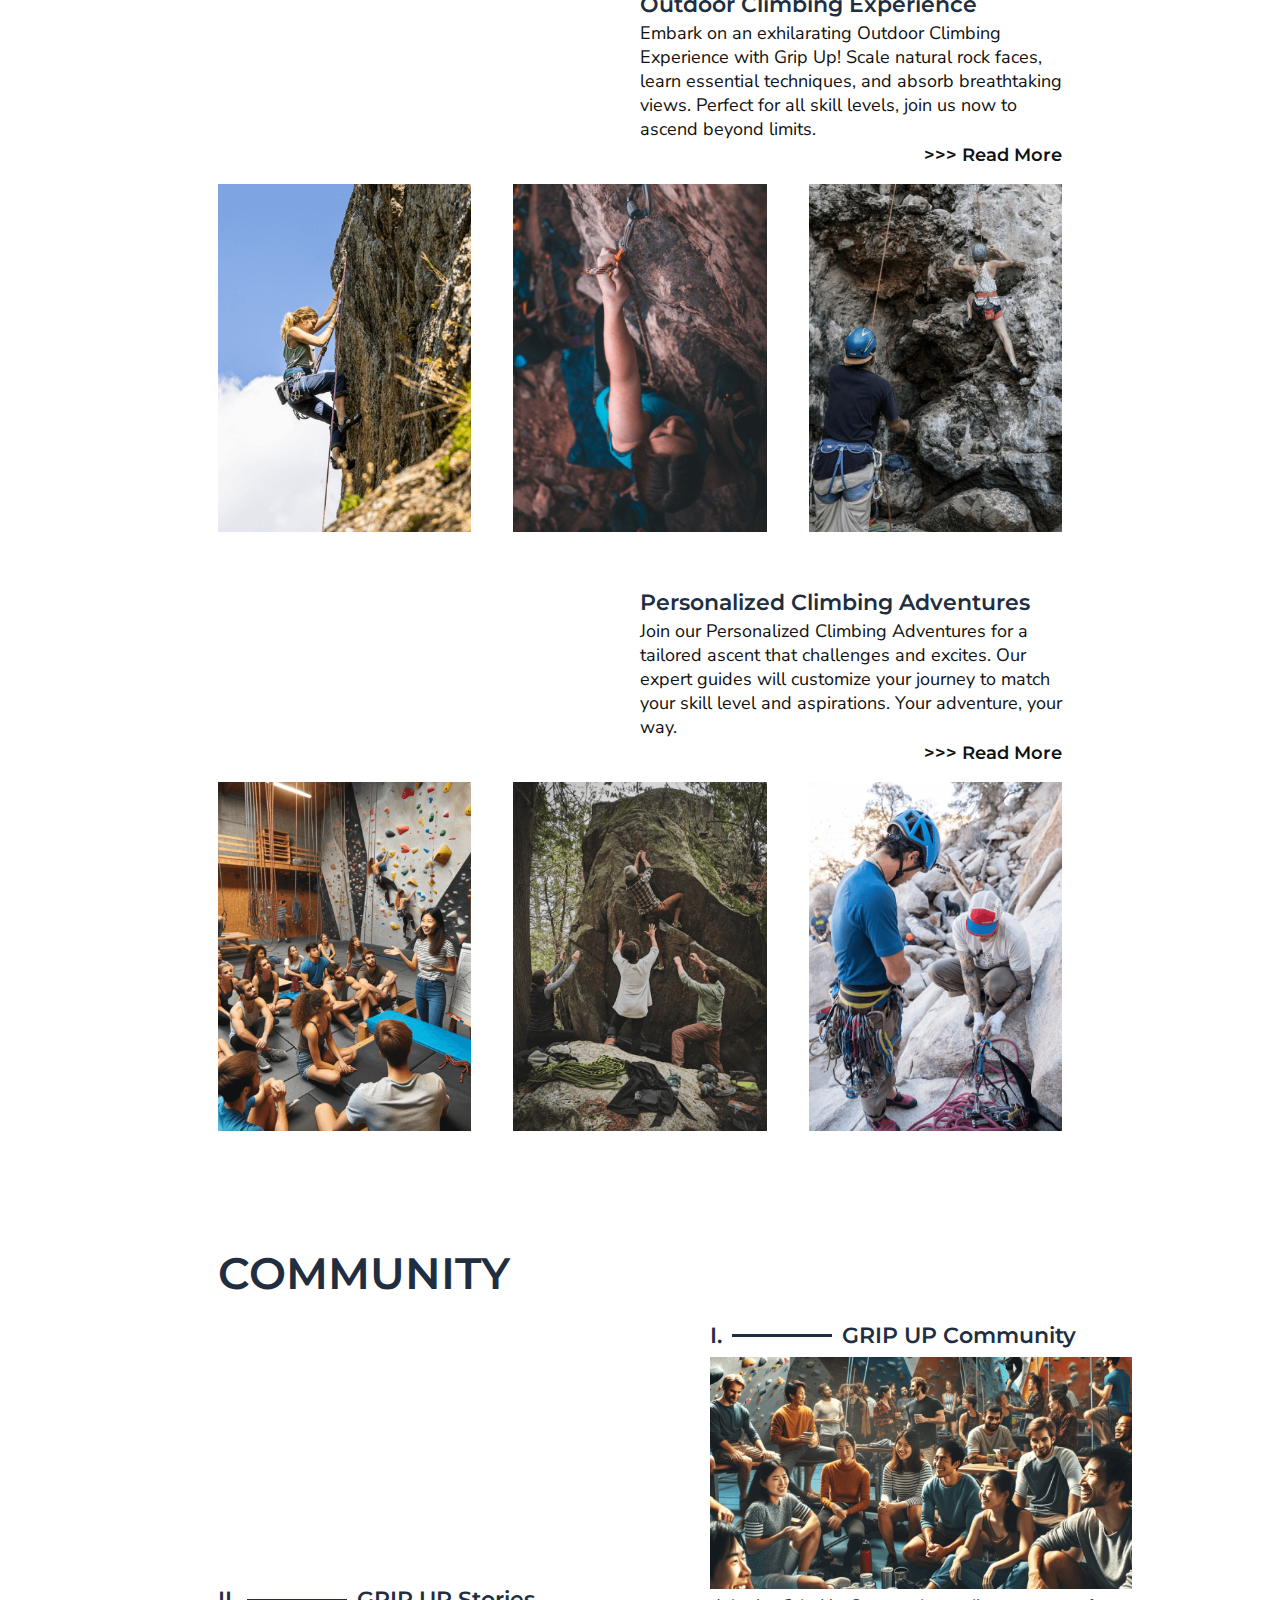
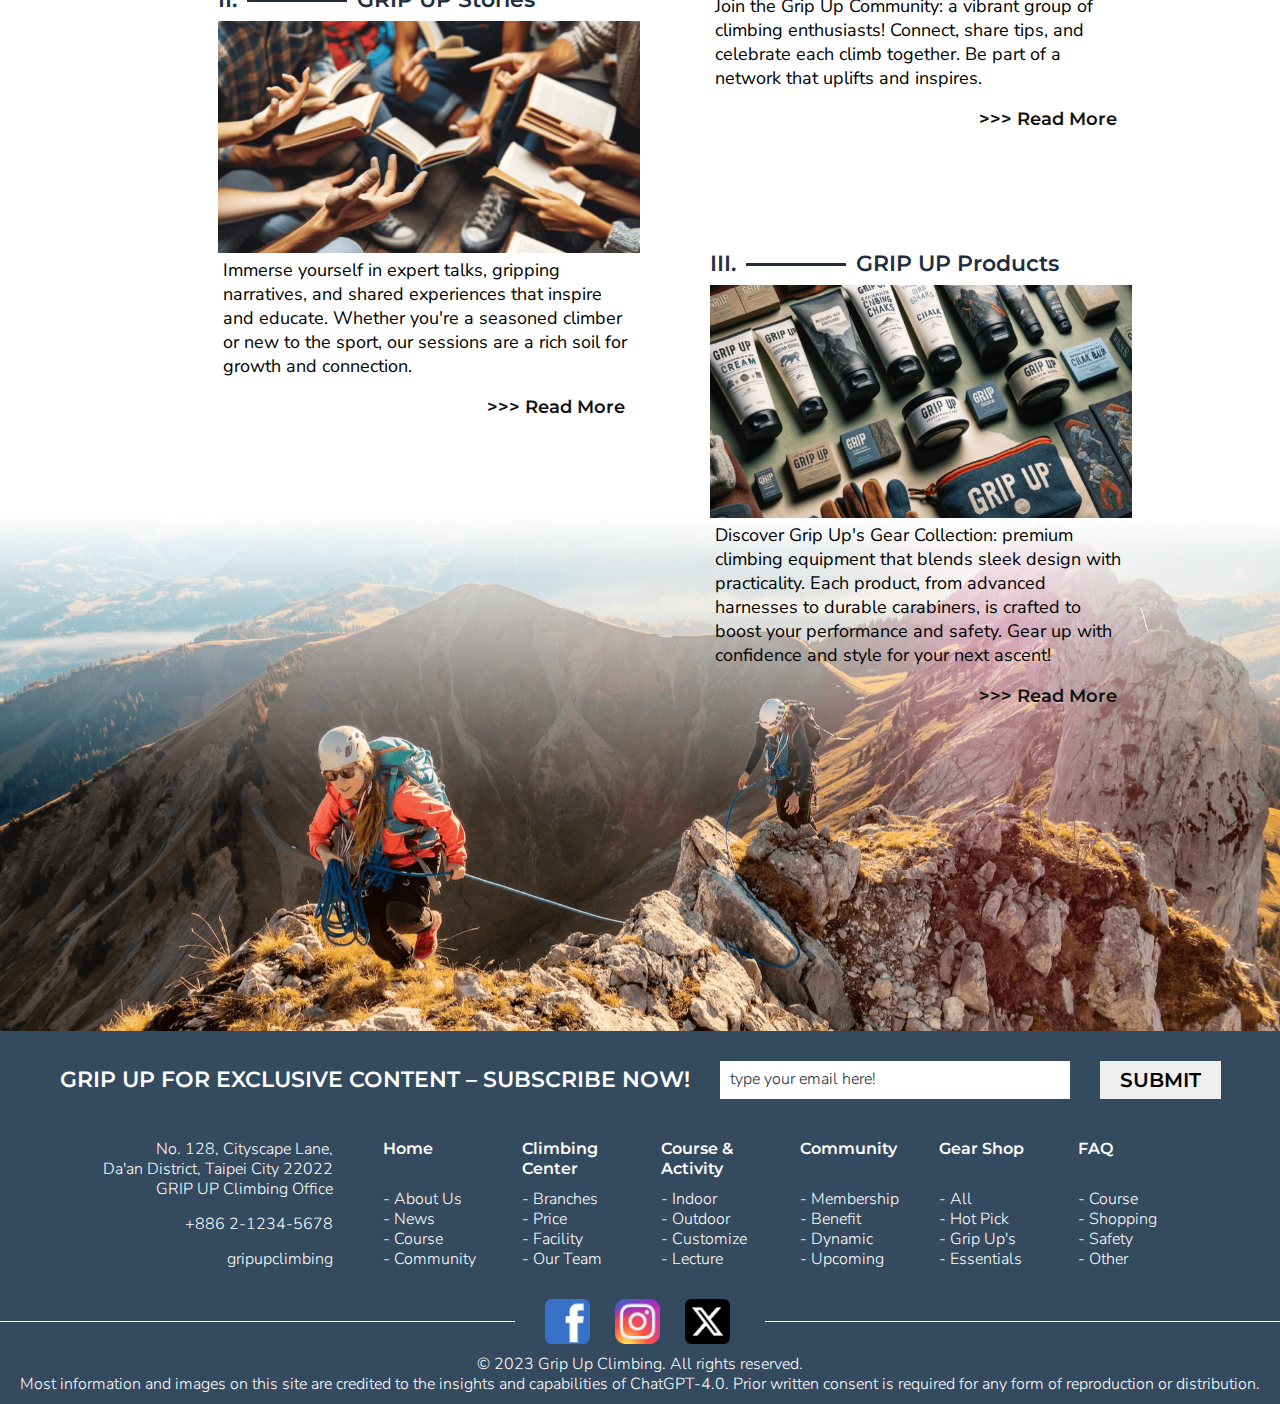
==== commit 183ef9d4: "index RWD" ====
--- a/index.html
+++ b/index.html
@@ -24,16 +24,20 @@
         <div class="pagetype-main">
           <h1 class="title">GRIP UP</h1>
           <div class="page-intro">
-            <h4 id="aboutus-link">About Us</h4>
-            <p class="pbig up">
-              Step into 'Grip Up': Climb, connect, conquer. Beyond walls, it's
-              where community peaks. Ditch ordinary gyms for this rock climber's
-              haven.
+            <div class="up">
+              <h4 id="aboutus-link">About Us</h4>
+              <p class="pbig up">
+                Step into 'Grip Up': Climb, connect, conquer. Beyond walls, it's
+                where community peaks. Ditch ordinary gyms for this rock
+                climg;ber's haven. Whether you're a first-timer or a seasoned
+                pro, join our call:<br />
+                Grip Up, Look Up, Climb Up!
+              </p>
+            </div>
+            <p class="pbig down">
+              Here, we challenge limits, elevate skills, and meet great folks.
+              Ready for the ascent? Let’s reach new heights together!
             </p>
-            <p class="pbig down">
-              Here, we challenge limits, elevate skills, and meet great folks!
-            </p>
-            <p class="h6">Grip Up, Look Up, Climb Up!</p>
           </div>
         </div>
         <div class="pagelink">
@@ -56,6 +60,8 @@
       </header>
     </section>
 
+    <section class="page-intro-small" id="page-intro-small"></section>
+
     <section class="content">
       <div class="backtotop">
         <a href="#" class="top-wrap">
@@ -65,7 +71,7 @@
       </div>
       <section class="latestnews">
         <h3 class="section-title" id="news-link">LATEST NEWS</h3>
-        <div class="wrap">
+        <div class="wrap" id="news-wrap">
           <div class="news-list">
             <ul>
               <li id="news1">
@@ -112,6 +118,7 @@
           </div>
         </div>
       </section>
+
       <section class="course">
         <h3 class="section-title" id="course-link">Course & Activity</h3>
         <div class="wrap">
@@ -185,9 +192,9 @@
             <div class="hover">
               <p class="h5">
                 The laughter and shared stories echo in the climbing hall as our
-                instructor, with a beam of pride, shares her wisdom. Here at
-                Rock Haven, every lesson is a step towards mastery, not just of
-                climbing, but of life's many climbs.
+                instructor shares her wisdom. Here at Rock Haven, every lesson
+                is a step towards mastery, not just of climbing, but of life's
+                many climbs.
               </p>
               <p class="h5">Shared in camaraderie,<br />Evelyn Hart</p>
             </div>
@@ -199,7 +206,7 @@
                 Surrounded by the cheers of my peers, I reach for the rock's
                 crest. It's a dance of fingers and toes, a balance between grit
                 and grace. Rock Haven has become not just a place to climb, but
-                a place where my spirit soars.
+                where my spirit soars.
               </p>
               <p class="h5">Climbing higher together,<br />Samuel Brooks</p>
             </div>
--- a/universe/universe.css
+++ b/universe/universe.css
@@ -109,7 +109,7 @@
 }
 
 /* 小型裝置寬度設定 */
-@media screen and (width < 768px) {
+@media screen and (width < 770px) {
   h1 {
     font-size: 48px;
   }
@@ -133,13 +133,13 @@
   } /* h5和h6保持相同大小 */
   .pbig {
     font-size: 16px;
-    font-weight: 600;
+    font-weight: 400;
     line-height: 20px;
   }
   .psmall,
   input::placeholder {
     font-size: 14px;
-    font-weight: 400;
+    font-weight: 300;
     line-height: 18px;
   }
 }
@@ -177,6 +177,13 @@
   background-color: var(--orange);
 }
 
+@media (width < 770px) {
+  .btn-light,
+  .btn-dark {
+    height: 60px;
+  }
+}
+
 .middle {
   display: flex;
   flex-direction: column;
@@ -184,12 +191,17 @@
   align-items: center;
 }
 
-/*頁面導覽列*/
-
 header {
   width: 100%;
 }
 
+.header {
+  background-size: cover;
+  background-repeat: no-repeat;
+  background-position: bottom;
+}
+
+/*頁面導覽列*/
 #navbar {
   width: 100%;
   padding: 20px 20px 0;
@@ -313,7 +325,7 @@
 
 .menu-link-list {
   position: absolute;
-  background-color: rgba(52, 74, 94, 0.8);
+  background-color: rgba(52, 74, 94, 0.9);
   top: 80px;
   left: 0;
   width: 100vw;
@@ -432,13 +444,36 @@
 
 /* 頁面首區 */
 
+@media (width > 767px) {
+  header {
+    width: 66%;
+    margin: 0 auto 0;
+  }
+
+  section.page-intro-small {
+    display: none;
+  }
+}
+
 .header .pagetype {
   display: grid;
   grid-template-columns: 50% 6% 44%;
-  /* grid-template-rows: 95px 95px; */
   max-width: 1268px;
   margin: 150px auto 0;
   color: var(--darkblue);
+}
+
+@media (width < 770px) {
+  .header .pagetype {
+    display: block;
+    text-align: center;
+    margin: 200px auto 0;
+    color: var(--darkblue);
+  }
+
+  .header p.down {
+    display: none;
+  }
 }
 
 .header .page-intro {
@@ -474,6 +509,21 @@
 .header .pagelink li a.h4 {
   font-size: 28px;
 }
+
+/* section.page-intro-small專用 */
+
+#page-intro-small {
+  padding: 20px;
+  background-color: var(--lightblue);
+  color: #fff;
+}
+
+#page-intro-small p {
+  display: block;
+  padding-top: 5px;
+}
+
+/* 各頁面共用部分 */
 
 .readmore {
   font-family: "Montserrat", sans-serif;
@@ -510,7 +560,23 @@
   margin: 120px auto 30px;
 }
 
+@media (width < 770px) {
+  .section-title {
+    color: var(--darkblue);
+    white-space: nowrap;
+    display: block;
+    width: 100%;
+    margin: 40px 0 20px;
+    padding: 0 20px;
+    box-sizing: border-box;
+  }
+}
+
 /* 頁首快速連結按鈕 */
+
+header .pagelink {
+  overflow: hidden;
+}
 
 header .pagelink ul {
   display: grid;
@@ -525,13 +591,27 @@
   text-align: center;
 }
 
+@media (width < 770px) {
+  header .pagelink ul {
+    display: flex;
+    flex-direction: column;
+    gap: 20px;
+    margin: 20px;
+    padding: 0 20px 20px;
+  }
+
+  header .pagelink ul li {
+    width: 100%;
+  }
+}
+
 /* 回到上方 */
 
 section.content {
   position: relative;
 }
 
-section.content .backtotop {
+.backtotop {
   height: 99%;
   width: 80px;
   position: absolute;
@@ -542,7 +622,7 @@
   z-index: 2;
 }
 
-section.content .backtotop .top-wrap {
+.backtotop .top-wrap {
   position: sticky;
   padding-top: 400px;
   top: 700px;
@@ -560,12 +640,12 @@
   text-decoration: none;
 }
 
-section.content .backtotop .top-wrap:hover {
+.backtotop .top-wrap:hover {
   opacity: 1;
   box-shadow: 5px 5px 3px var(--lightgray);
 }
 
-section.content .backtotop .top-wrap p {
+.backtotop .top-wrap p {
   text-align: center;
   font-family: "Montserrat", sans-serif;
   font-size: 24px;
@@ -573,3 +653,29 @@
   display: block;
   padding-top: 10px;
 }
+
+@media (width < 770px) {
+  section.content .backtotop {
+    width: 40px;
+    right: 20px;
+    display: flex;
+    justify-content: center;
+    z-index: 2;
+  }
+
+  .backtotop .top-wrap {
+    position: sticky;
+    top: 300px;
+    width: 70px;
+    height: 40px;
+  }
+
+  .backtotop .top-wrap:hover {
+    opacity: 1;
+    box-shadow: 5px 5px 3px var(--lightgray);
+  }
+
+  .backtotop .top-wrap p {
+    display: none;
+  }
+}
--- a/main/main.css
+++ b/main/main.css
@@ -1,5 +1,11 @@
 .header {
   background-image: url("main-heroimg.png");
+}
+
+@media (width < 770px) {
+  .header {
+    background-image: url("main-heroimg-small.png");
+  }
 }
 
 /*標題和頁面簡介*/
@@ -13,10 +19,19 @@
 .header .pagetype-main {
   display: grid;
   grid-template-columns: 50% 6% 44%;
-  /* grid-template-rows: 95px 95px; */
   max-width: 1268px;
   margin: 200px auto 0;
   color: var(--darkblue);
+}
+
+@media (width < 770px) {
+  .header .pagetype-main {
+    display: block;
+    grid-template-columns: none;
+    margin: 260px auto 0;
+    color: var(--darkblue);
+    text-align: center;
+  }
 }
 
 .header .page-intro {
@@ -121,6 +136,36 @@
   transition: 0.5s ease-in-out;
 }
 
+@media (width < 770px) {
+  .latestnews .wrap {
+    display: flex;
+    flex-direction: column;
+    align-items: center;
+    grid-template-columns: none;
+    width: 100%;
+    margin: 0;
+    padding: 0 20px 20px;
+    box-sizing: border-box;
+  }
+
+  .latestnews .news-pic {
+    transition: 0.5s ease-in-out;
+    height: 0;
+    overflow: hidden;
+    margin: -15px 0 25px;
+  }
+
+  .latestnews .news-pic.fadeIn {
+    height: 400px;
+  }
+
+  .latestnews .news-pic img,
+  .latestnews #news3-pic img {
+    width: 100%;
+    max-width: 600px;
+  }
+}
+
 .latestnews .news-list .news-title {
   color: var(--darkblue);
 }
@@ -151,6 +196,17 @@
   width: 66%;
   max-width: 1268px;
   margin: 0 auto 0;
+}
+
+@media (width < 770px) {
+  .course .wrap {
+    display: flex;
+    grid-template-columns: none;
+    max-width: 600px;
+    width: 100%;
+    padding: 0 20px 20px;
+    box-sizing: border-box;
+  }
 }
 
 .course .wrap.second {
@@ -196,6 +252,25 @@
   height: 100%;
 }
 
+@media (width < 770px) {
+  .course .pic-list {
+    width: 100%;
+    max-width: 600px;
+    box-sizing: border-box;
+    display: flex;
+    flex-direction: column;
+    justify-content: none;
+    flex-wrap: nowrap;
+    padding: 0 20px;
+    gap: 160px;
+    margin: -10px auto 160px;
+  }
+
+  .course .pic-list .pic {
+    width: 100%;
+    position: relative;
+  }
+}
 .course .pic-list .pic .hover {
   position: absolute;
   top: 0;
@@ -230,6 +305,33 @@
   }
 }
 
+@media (width < 770px) {
+  .course .pic-list .pic .hover {
+    /* position: absolute; */
+    top: auto;
+    bottom: -100px;
+    /* left: 0; */
+    background: linear-gradient(
+      to bottom,
+      transparent,
+      rgba(52, 74, 94, 0.6) 30%,
+      var(--darkblue) 70%
+    );
+    /* width: 100%; */
+    height: auto;
+    padding: 55px 30px 15px;
+    display: block;
+    opacity: 1;
+  }
+
+  .course .pic-list .pic .hover p {
+    font-size: 16px;
+    font-family: "Nunito Sans", sans-serif;
+    display: block;
+    padding: 5px 0;
+  }
+}
+
 /* 社群和其他區塊-->同community grid排版 */
 
 /* grid版型部分 */
@@ -247,6 +349,25 @@
   display: contents;
 }
 
+@media (width < 770px) {
+  .community .news-list {
+    width: 100%;
+    max-width: 600px;
+    display: flex;
+    flex-direction: column;
+    gap: 40px;
+    grid-template-columns: none;
+    padding: 0 20px;
+    box-sizing: border-box;
+  }
+  .community .news-list .news-card + .news-card {
+    display: block;
+  }
+
+  .community .news-list .news-card {
+    display: block;
+  }
+}
 .community .news-card .subwrapA-1 {
   grid-column: 2/3;
   grid-row: 1/2;
@@ -292,6 +413,12 @@
   height: 50%;
   border-bottom: 3px solid var(--darkblue);
   margin: 0 10px;
+}
+
+@media (width < 400px) {
+  .community .news-card .subtitle .line {
+    width: 50px;
+  }
 }
 
 .community .news-card img {
@@ -343,6 +470,15 @@
   margin-top: -250px;
 }
 
+@media (width < 770px) {
+  .foot-img {
+    width: 100%;
+    position: relative;
+    z-index: -1;
+    margin-top: -50px;
+  }
+}
+
 .foot-img img {
   width: 100%;
   vertical-align: bottom;
--- a/universe/universe-footer.css
+++ b/universe/universe-footer.css
@@ -151,15 +151,20 @@
   padding-bottom: 10px;
 }
 
-@media (width <768px) {
+@media (width < 770px) {
   footer {
-    padding: 30px;
+    padding: 20px 30px;
   }
 
   footer .container {
     width: 100%;
     max-width: 420px;
     margin: 0 auto;
+  }
+
+  footer .container p.psmall {
+    display: block;
+    padding-top: 5px;
   }
 
   footer #customer-email {
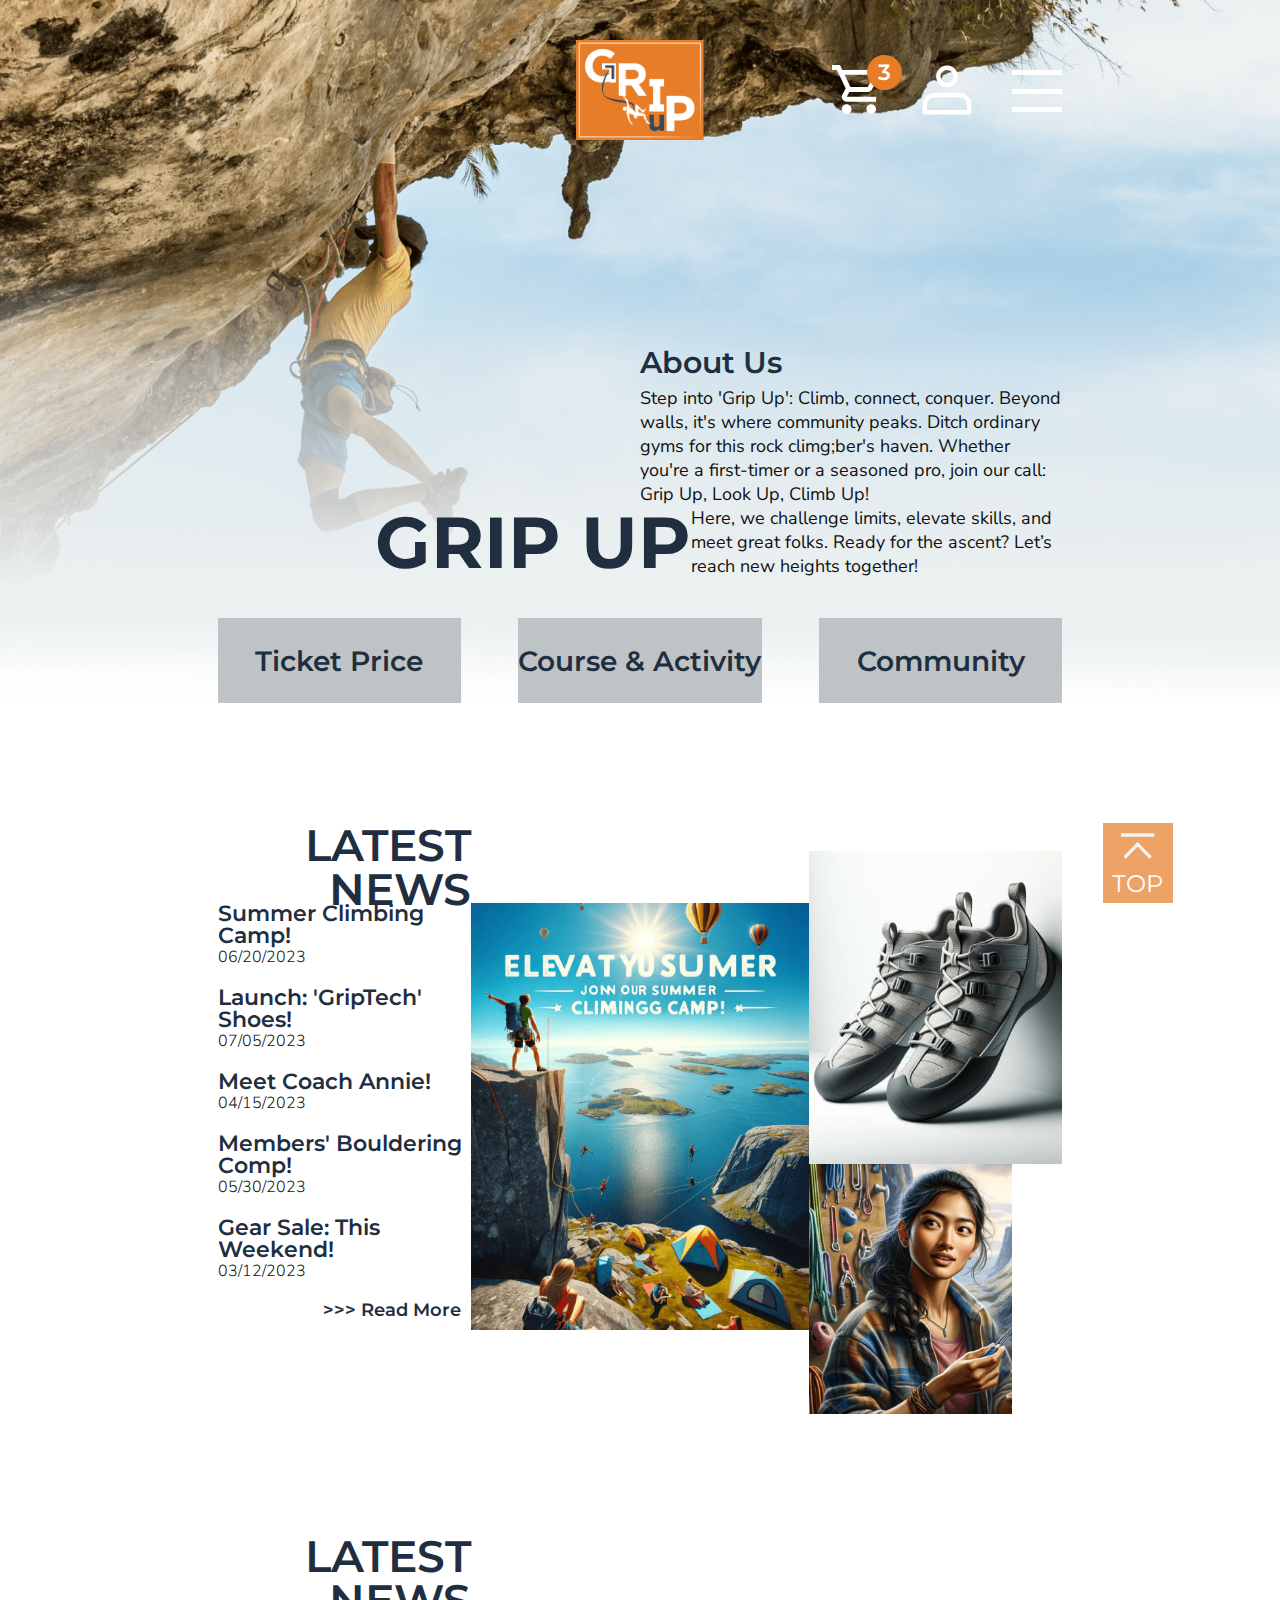
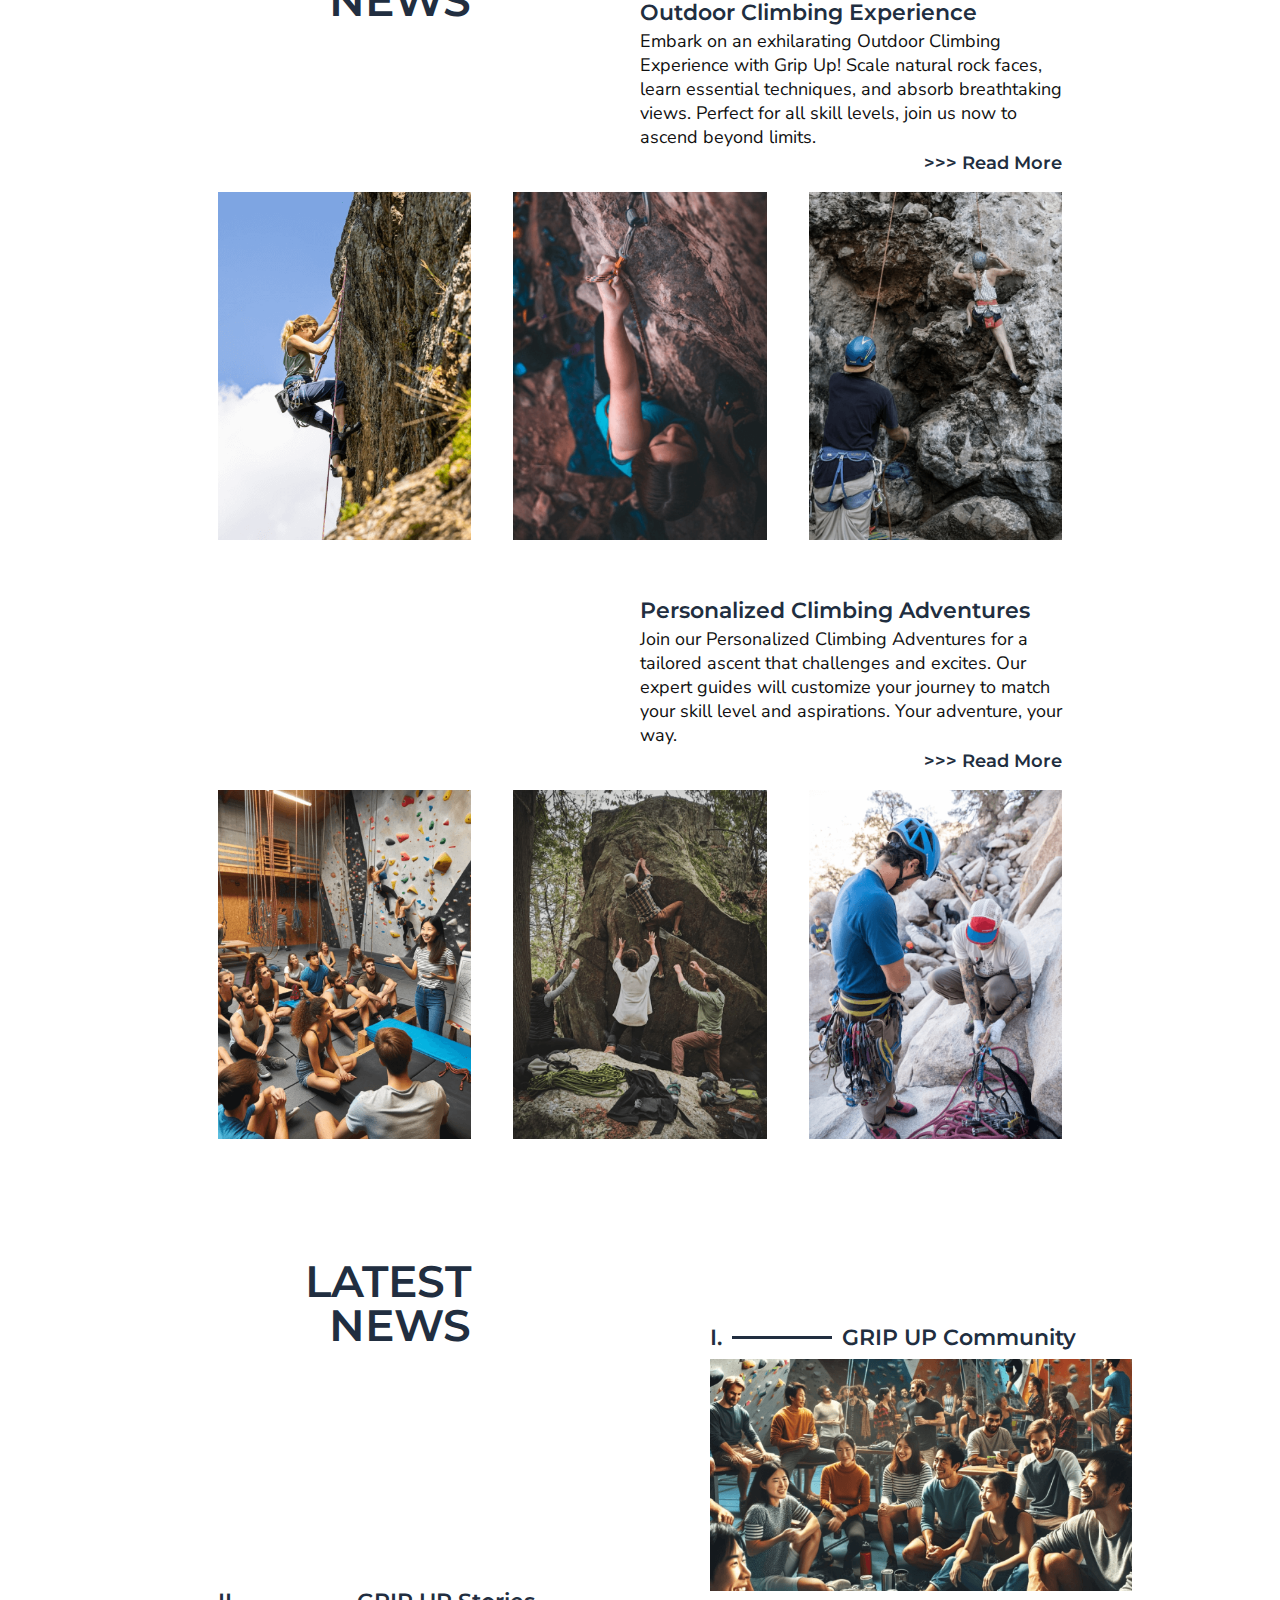
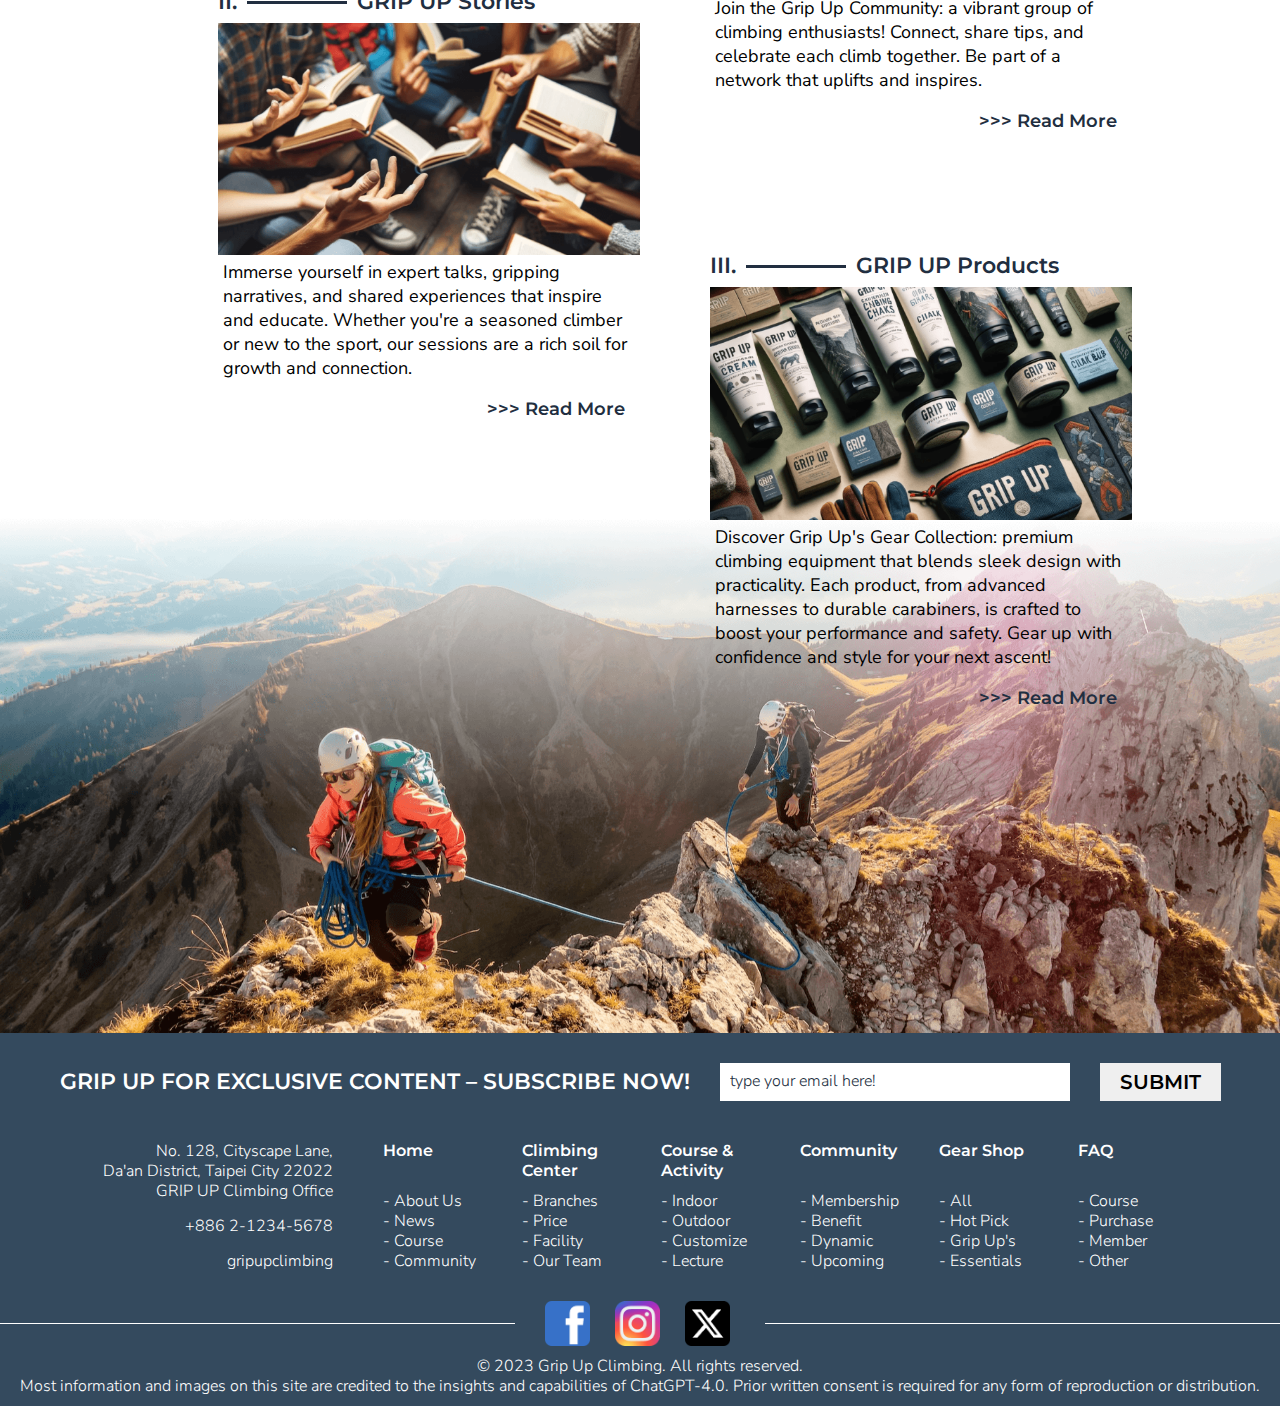
==== commit 3cace3bd: "FAQ RWD" ====
--- a/index.html
+++ b/index.html
@@ -70,7 +70,7 @@
         </a>
       </div>
       <section class="latestnews">
-        <h3 class="section-title" id="news-link">LATEST NEWS</h3>
+        <h3 class="section-title" id="news-link">LATEST<br />NEWS</h3>
         <div class="wrap" id="news-wrap">
           <div class="news-list">
             <ul>
@@ -120,7 +120,7 @@
       </section>
 
       <section class="course">
-        <h3 class="section-title" id="course-link">Course & Activity</h3>
+        <h3 class="section-title" id="course-link">Course &<br />Activity</h3>
         <div class="wrap">
           <div class="sub-wrap">
             <div class="subtitle h5">Outdoor Climbing Experience</div>
@@ -226,7 +226,7 @@
         </div>
       </section>
       <section class="community">
-        <h3 class="section-title" id="community-link">Community</h3>
+        <h3 class="section-title" id="community-link">Community<br />& MORE</h3>
         <div class="news-list">
           <div class="news-card">
             <div class="subwrapA-1">
--- a/universe/universe.css
+++ b/universe/universe.css
@@ -171,7 +171,8 @@
   transition: 0.3s ease-in-out;
 }
 
-.btn-light:hover {
+.btn-light:hover,
+.btn-light-hover {
   box-shadow: -10px 10px var(--lightgray);
   color: var(--white);
   background-color: var(--orange);
@@ -252,7 +253,7 @@
   vertical-align: middle;
 }
 
-@media (width > 767px) {
+@media (width > 770px) {
   header {
     width: 66%;
     margin: 0 auto 100px;
@@ -284,7 +285,7 @@
     height: 50px;
   }
 }
-/* 購物車 */
+/* 導覽列購物車 */
 .shpping-car-icon {
   position: relative;
 }
@@ -329,11 +330,13 @@
   top: 80px;
   left: 0;
   width: 100vw;
-  height: calc(100vh - 120px);
+  /* height: calc(100vh - 120px); */
+  min-height: calc(100vh - 120px);
   padding: 80px 20px 20px 20px;
   display: flex;
   flex-direction: column;
   display: none;
+  z-index: 3;
 }
 
 .menu-link-list a {
@@ -402,6 +405,7 @@
     right: 0;
     width: 280px;
     height: auto;
+    min-height: 0;
     padding: 0;
     display: flex;
     flex-direction: column;
@@ -444,14 +448,10 @@
 
 /* 頁面首區 */
 
-@media (width > 767px) {
+@media (width >= 770px) {
   header {
     width: 66%;
     margin: 0 auto 0;
-  }
-
-  section.page-intro-small {
-    display: none;
   }
 }
 
@@ -499,28 +499,42 @@
   align-self: end;
   color: #111;
 }
-.header .pagetype .page-intro .down {
+.header .pagetype .page-intro p.down {
   grid-column: 3/4;
   grid-row: 2/3;
   color: #111;
   padding-left: 10px;
 }
 
+@media (width < 770px) {
+  .header p.down {
+    display: none;
+  }
+}
+
 .header .pagelink li a.h4 {
   font-size: 28px;
 }
 
 /* section.page-intro-small專用 */
-
 #page-intro-small {
-  padding: 20px;
-  background-color: var(--lightblue);
-  color: #fff;
-}
-
-#page-intro-small p {
-  display: block;
-  padding-top: 5px;
+  padding: 0;
+  display: none;
+  overflow: hidden;
+}
+
+@media (width < 770px) {
+  #page-intro-small {
+    display: block;
+    padding: 20px;
+    background-color: var(--lightblue);
+    color: #fff;
+  }
+
+  #page-intro-small p {
+    display: block;
+    padding-top: 5px;
+  }
 }
 
 /* 各頁面共用部分 */
@@ -532,7 +546,7 @@
   letter-spacing: 2%;
   text-decoration: none;
   transition: 0.3s ease-in-out;
-  color: #111;
+  color: var(--darkblue);
   text-align: end;
 }
 .readmore:hover {
@@ -553,22 +567,25 @@
 
 .section-title {
   color: var(--darkblue);
+  width: 66%;
+  display: grid;
+  grid-template-columns: 30% 70%;
+  text-align: end;
   white-space: nowrap;
-  display: block;
-  width: 66%;
   max-width: 1268px;
-  margin: 120px auto 30px;
+  margin: 120px auto 40px;
 }
 
 @media (width < 770px) {
   .section-title {
     color: var(--darkblue);
-    white-space: nowrap;
     display: block;
     width: 100%;
+    max-width: 600px;
     margin: 40px 0 20px;
     padding: 0 20px;
     box-sizing: border-box;
+    text-align: left;
   }
 }
 
@@ -679,3 +696,15 @@
     display: none;
   }
 }
+
+/* -------------購物車相關----------------小裝置先 */
+
+.cart .wrap {
+  width: 100%;
+  padding: 20px;
+}
+
+.cart .card {
+  background-color: #fff;
+  padding: 15px;
+}
--- a/main/main.css
+++ b/main/main.css
@@ -206,6 +206,12 @@
     width: 100%;
     padding: 0 20px 20px;
     box-sizing: border-box;
+  }
+}
+
+@media (width > 770px) {
+  h3.section-title {
+    margin-bottom: -20px;
   }
 }
 
--- a/universe/universe-footer.css
+++ b/universe/universe-footer.css
@@ -151,14 +151,14 @@
   padding-bottom: 10px;
 }
 
-@media (width < 770px) {
+@media (width <= 1200px) {
   footer {
     padding: 20px 30px;
   }
 
   footer .container {
     width: 100%;
-    max-width: 420px;
+    max-width: 600px;
     margin: 0 auto;
   }
 
@@ -183,13 +183,12 @@
 
   footer .bottom {
     display: flex;
+    justify-content: space-between;
     margin-top: 20px;
   }
 
   footer .bottom .wrap {
     margin-left: 20px;
-    flex-grow: 1;
-    justify-self: center;
   }
 
   footer .wrap .media-link {
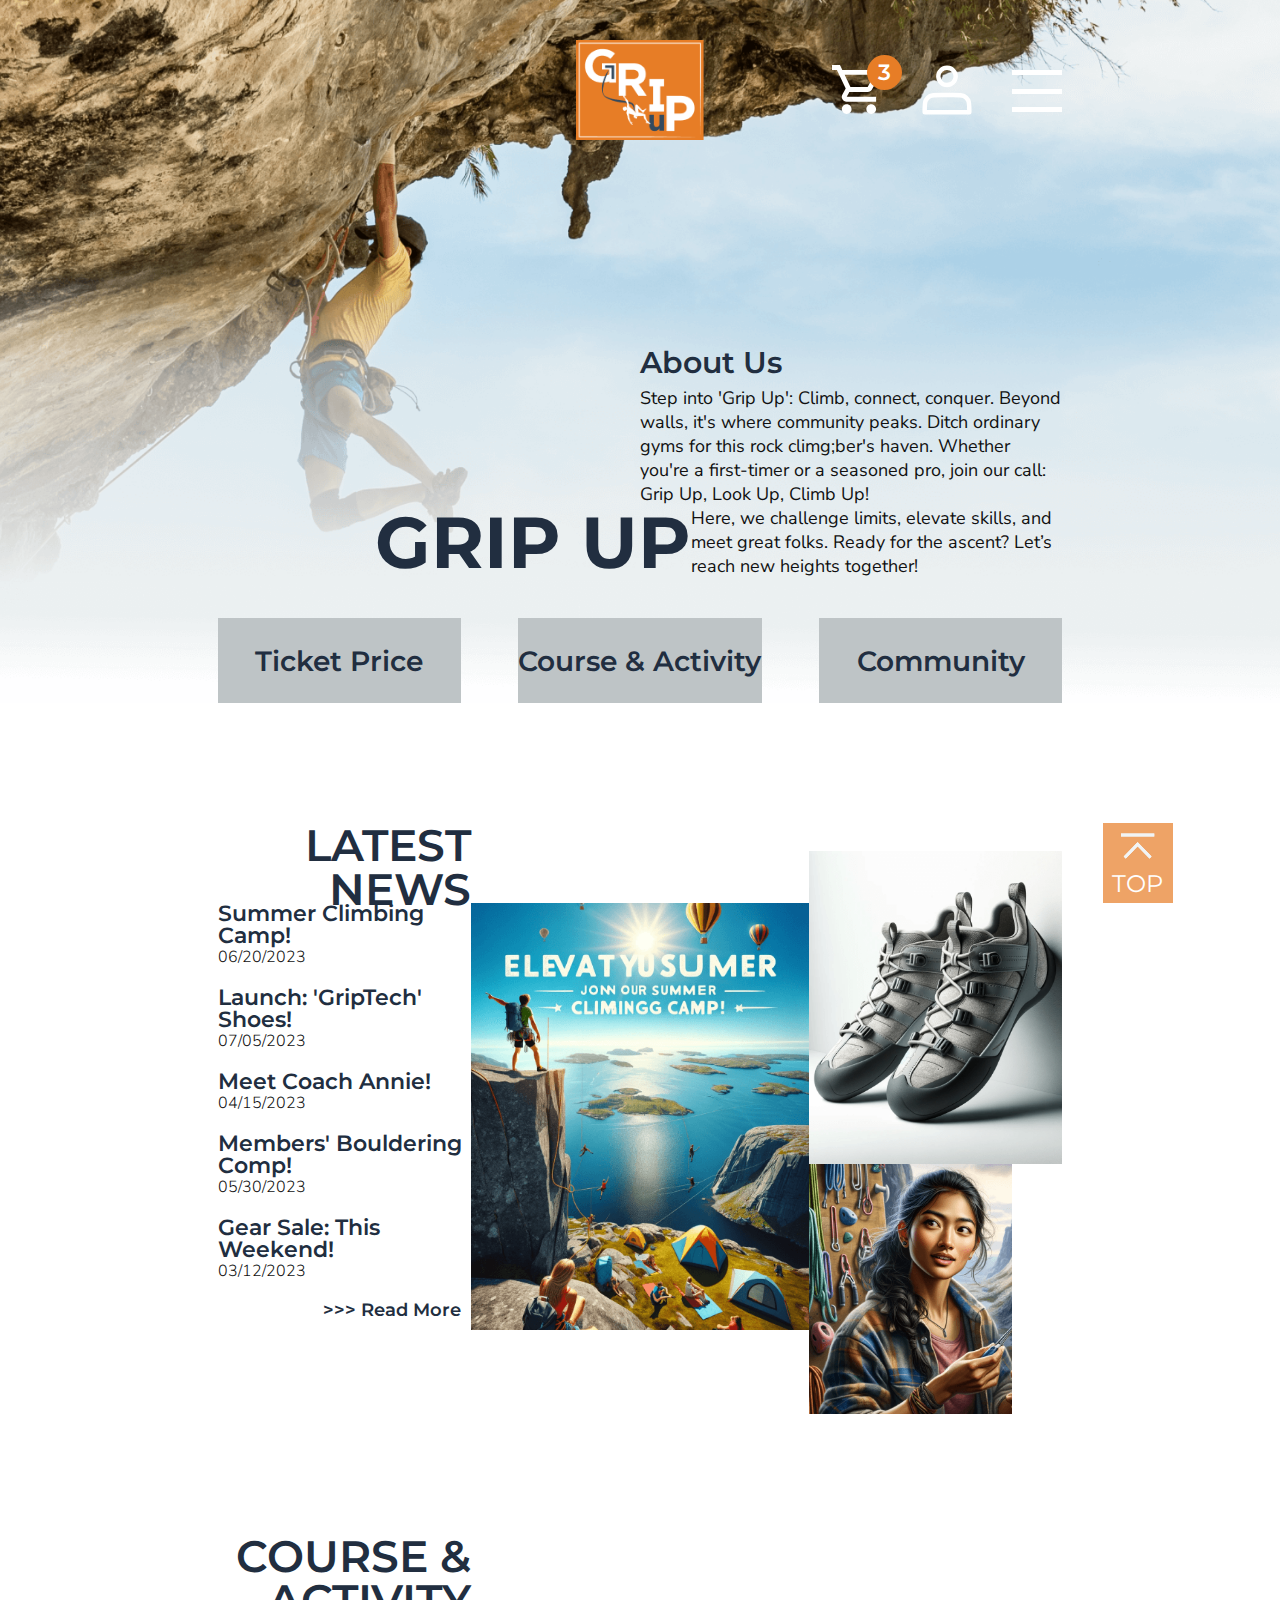
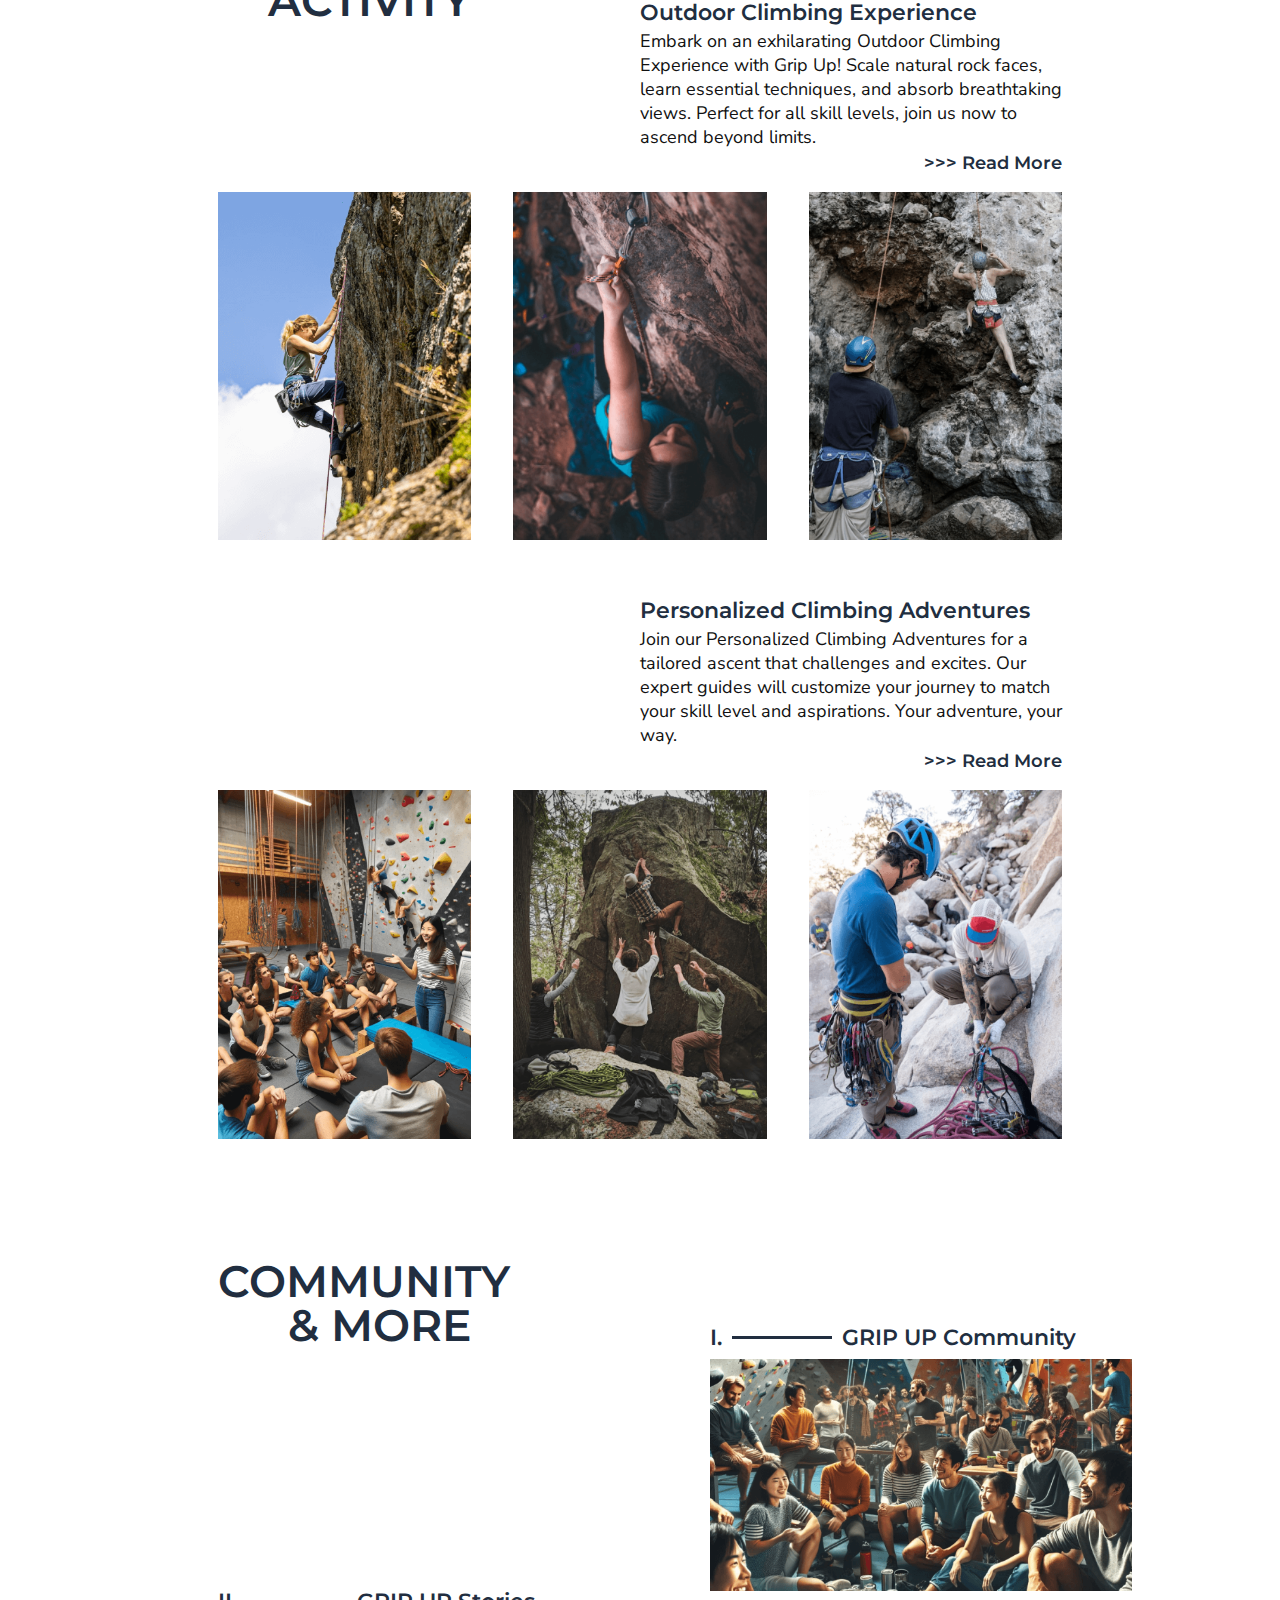
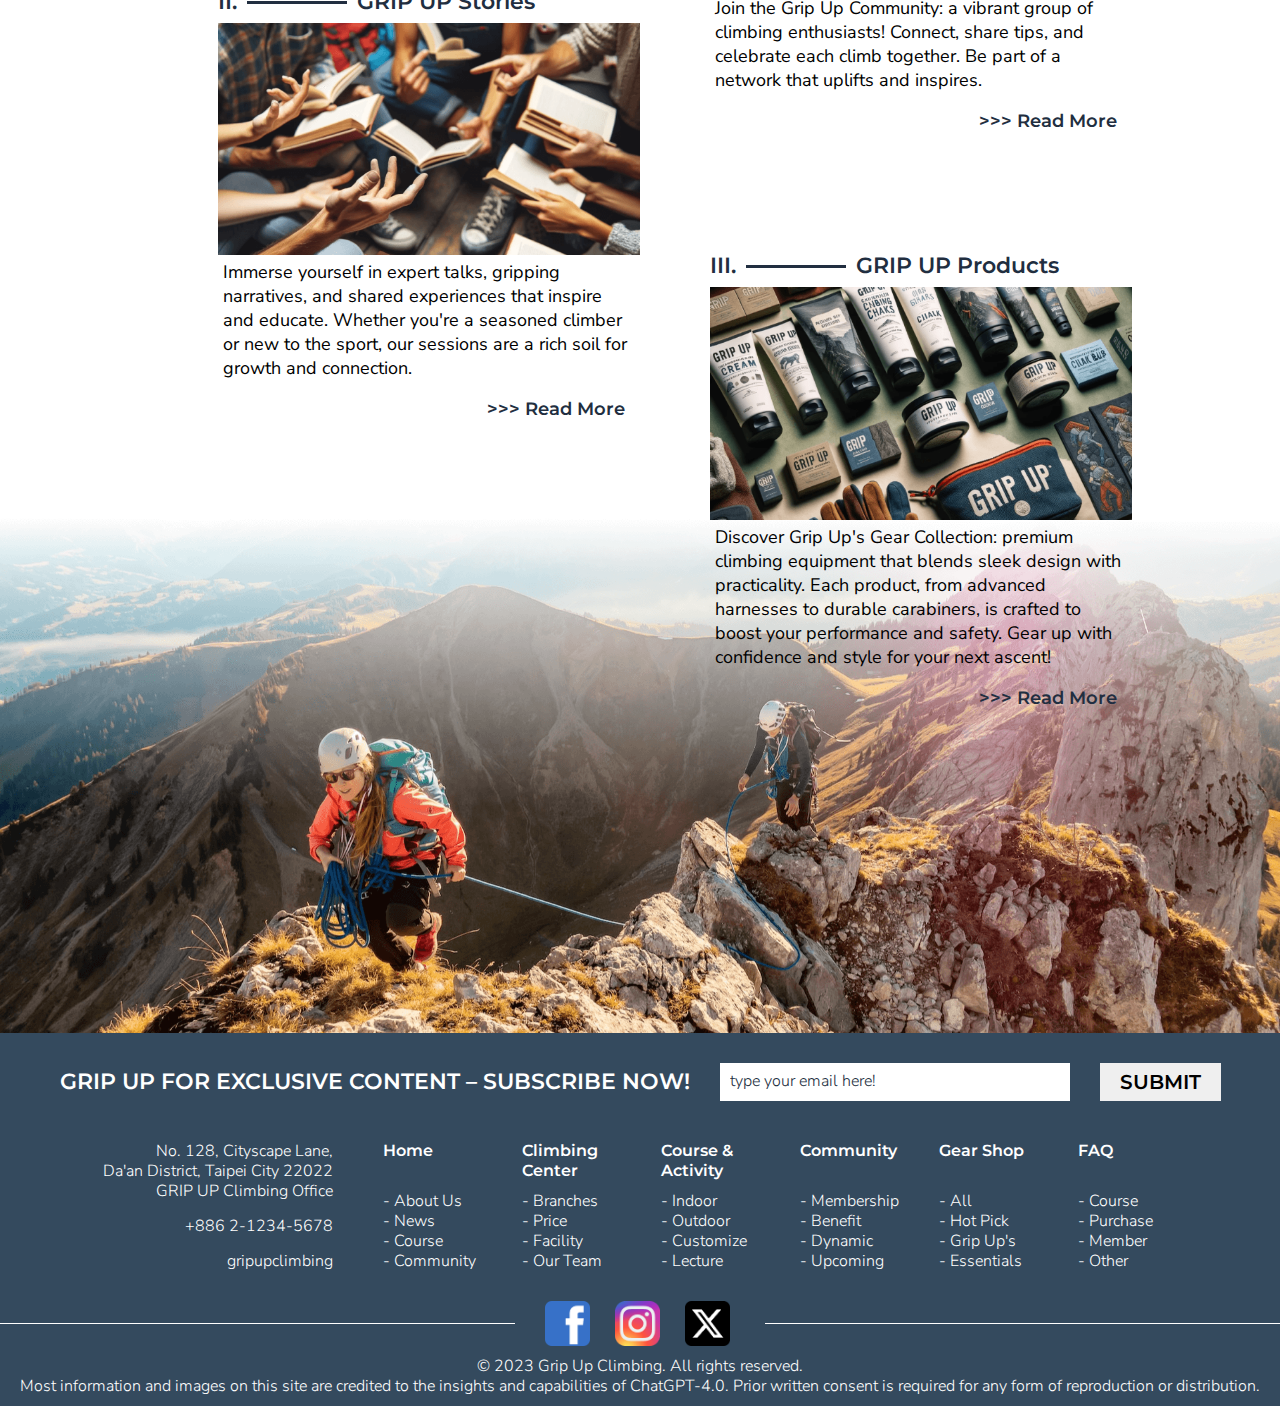
==== commit 8439a524: "section-title <br>" ====
--- a/index.html
+++ b/index.html
@@ -70,7 +70,7 @@
         </a>
       </div>
       <section class="latestnews">
-        <h3 class="section-title" id="news-link">LATEST<br />NEWS</h3>
+        <h3 class="section-title" id="news-link">LATEST<br />&nbspNEWS</h3>
         <div class="wrap" id="news-wrap">
           <div class="news-list">
             <ul>
@@ -120,7 +120,9 @@
       </section>
 
       <section class="course">
-        <h3 class="section-title" id="course-link">Course &<br />Activity</h3>
+        <h3 class="section-title" id="course-link">
+          Course &<br />&nbspActivity
+        </h3>
         <div class="wrap">
           <div class="sub-wrap">
             <div class="subtitle h5">Outdoor Climbing Experience</div>
@@ -226,7 +228,9 @@
         </div>
       </section>
       <section class="community">
-        <h3 class="section-title" id="community-link">Community<br />& MORE</h3>
+        <h3 class="section-title" id="community-link">
+          Community<br />&nbsp& MORE
+        </h3>
         <div class="news-list">
           <div class="news-card">
             <div class="subwrapA-1">
--- a/universe/universe.css
+++ b/universe/universe.css
@@ -382,6 +382,12 @@
   margin-left: 20px;
   border-bottom: 2px solid var(--orange);
   transition: 0.2s ease-in-out;
+}
+
+@media (width < 770px) {
+  .section-title br {
+    display: none;
+  }
 }
 
 @media (width > 767px) {
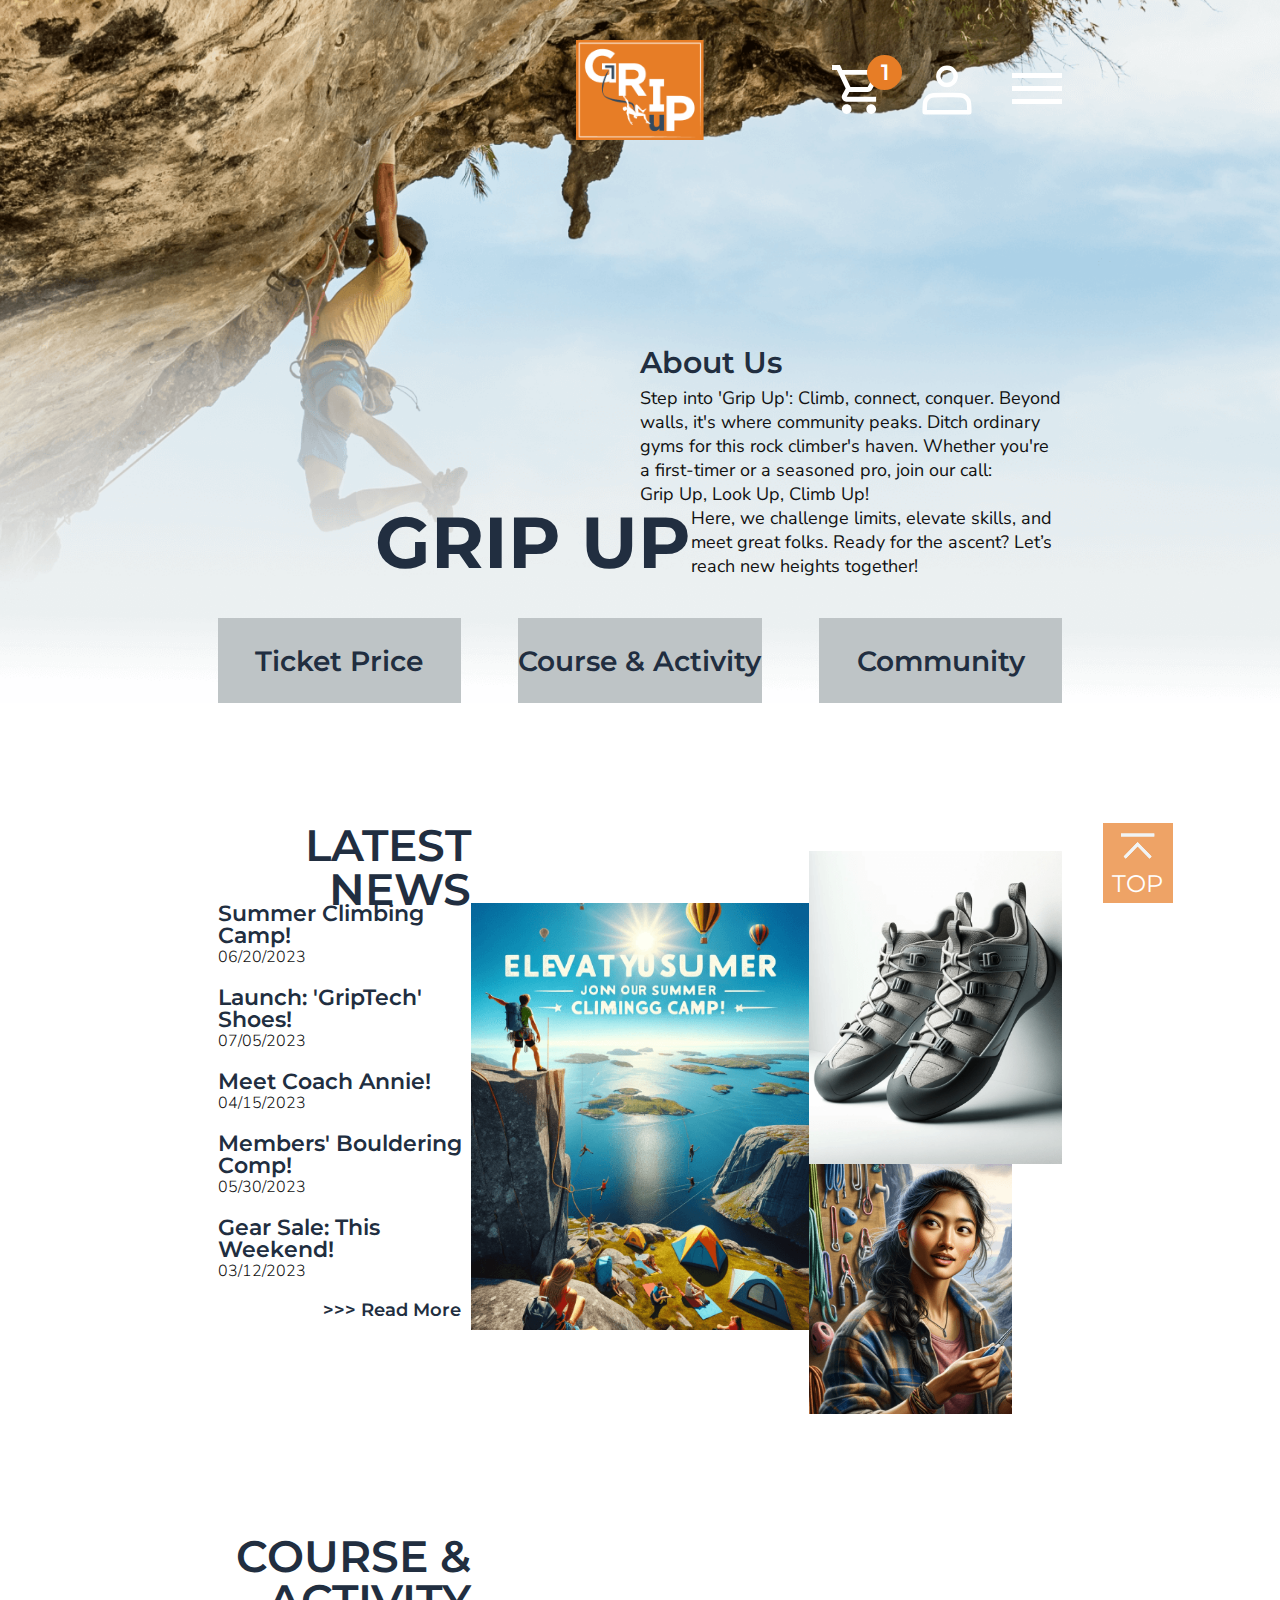
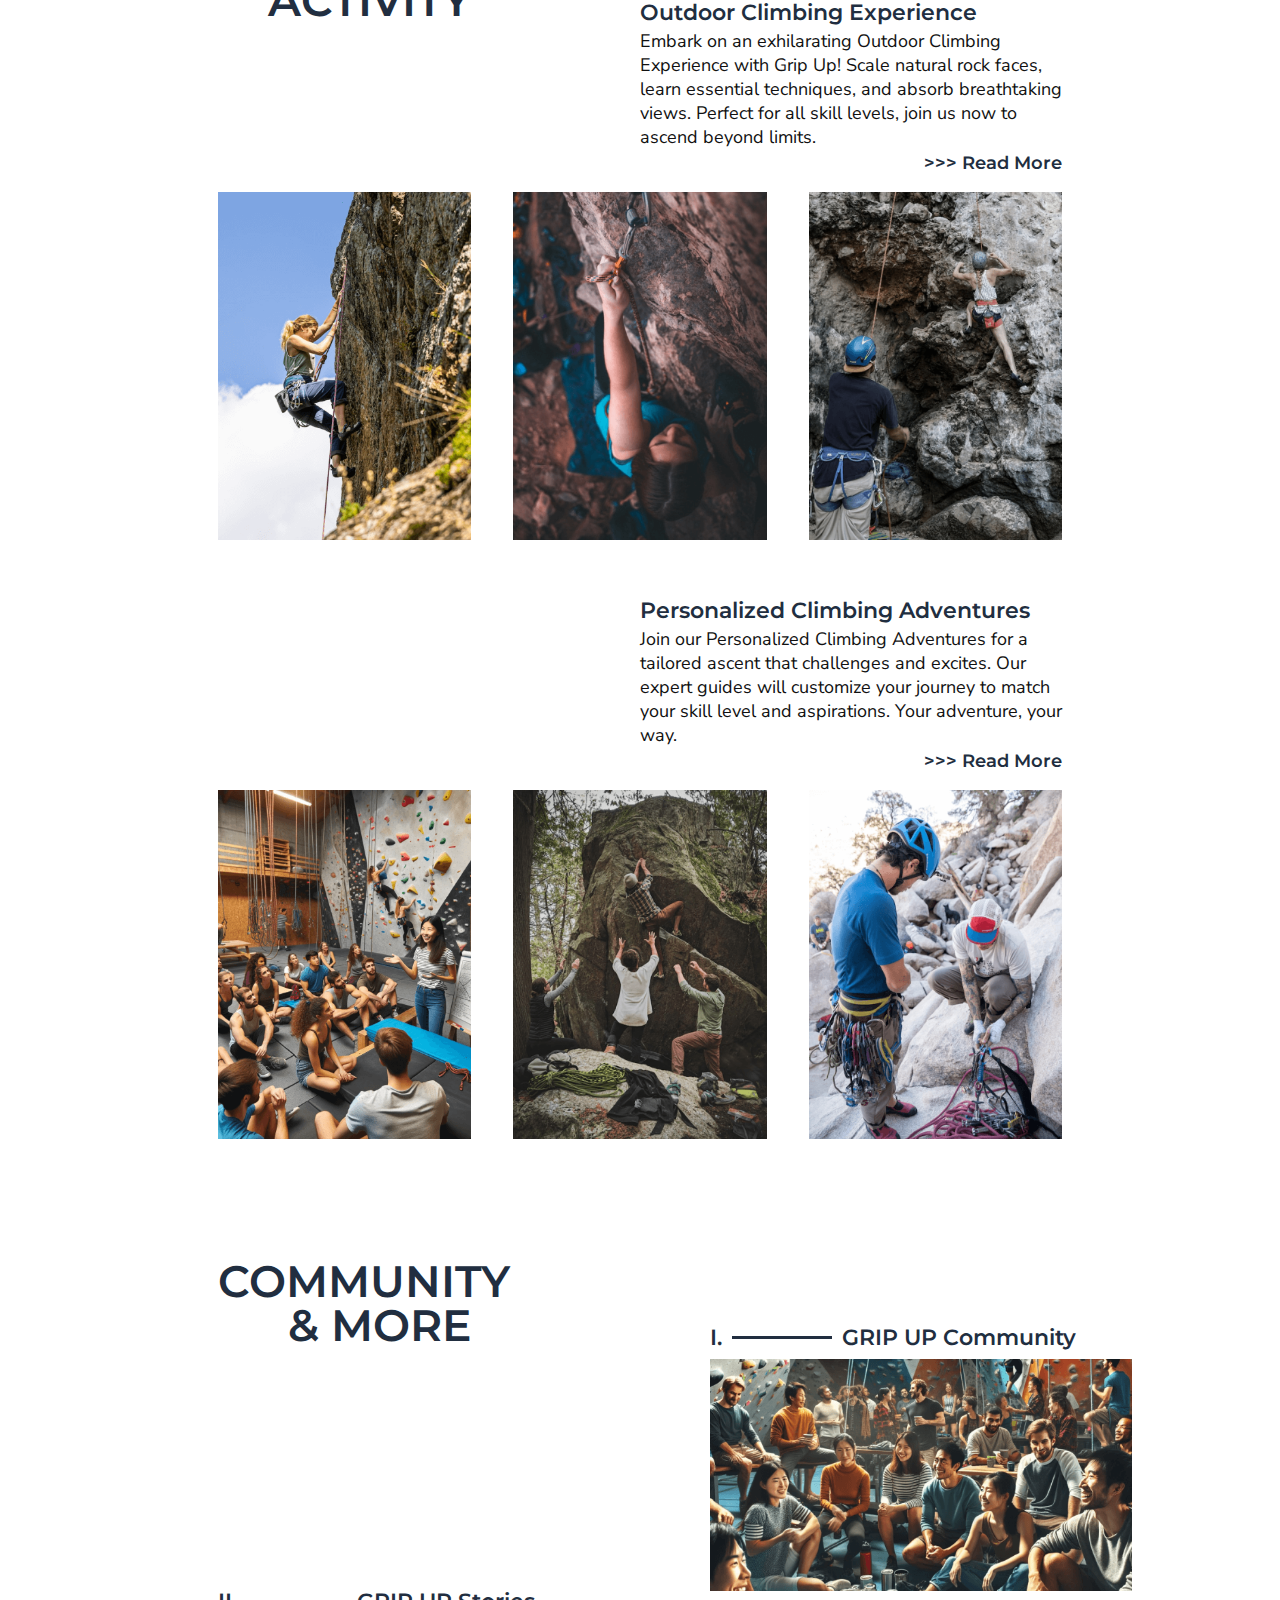
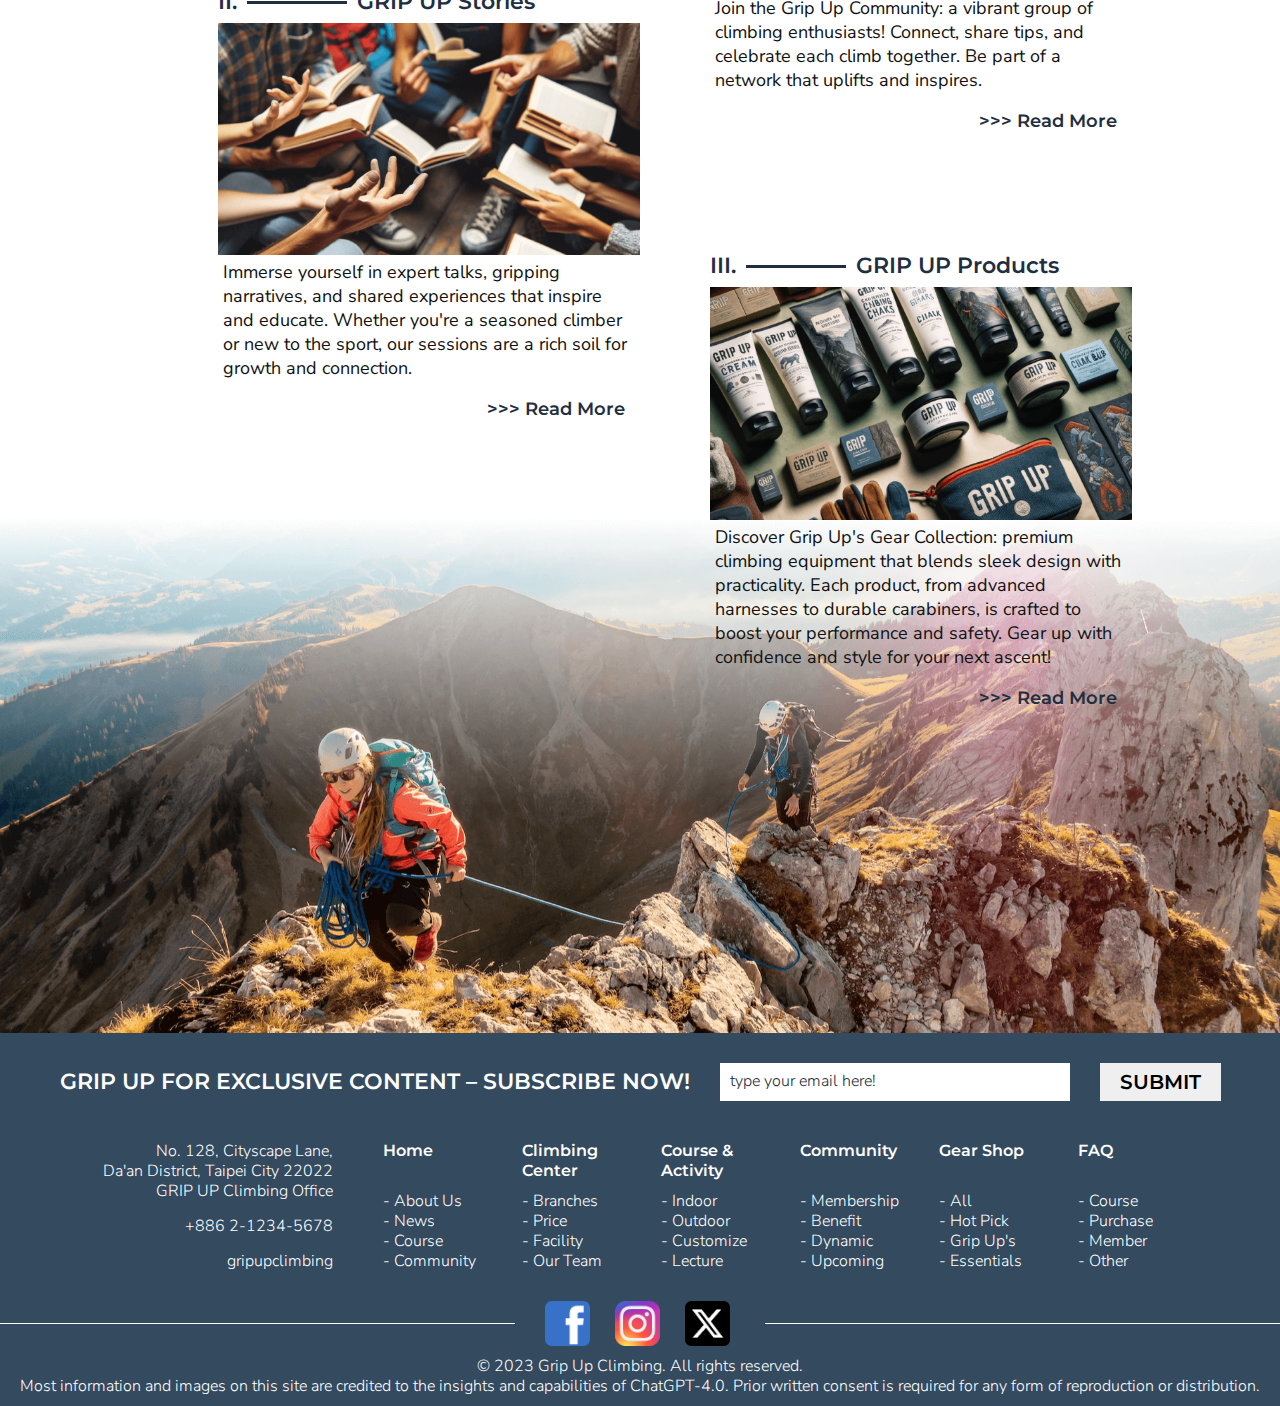
==== commit e516b890: "pagelinkhide" ====
--- a/index.html
+++ b/index.html
@@ -29,8 +29,8 @@
               <p class="pbig up">
                 Step into 'Grip Up': Climb, connect, conquer. Beyond walls, it's
                 where community peaks. Ditch ordinary gyms for this rock
-                climg;ber's haven. Whether you're a first-timer or a seasoned
-                pro, join our call:<br />
+                climber's haven. Whether you're a first-timer or a seasoned pro,
+                join our call:<br />
                 Grip Up, Look Up, Climb Up!
               </p>
             </div>
--- a/universe/universe.css
+++ b/universe/universe.css
@@ -7,6 +7,10 @@
   --extralightgray: #ecf0f1;
   --black: #111;
   --white: #fff;
+}
+
+* {
+  box-sizing: border-box;
 }
 
 html,
@@ -155,7 +159,8 @@
   transition: 0.3s ease-in-out;
 }
 
-.btn-dark:hover {
+.btn-dark:hover,
+.btn-dark:focus {
   box-shadow: -10px 10px var(--lightgray);
   color: var(--white);
   background-color: var(--orange);
@@ -172,6 +177,7 @@
 }
 
 .btn-light:hover,
+.btn-light:focus,
 .btn-light-hover {
   box-shadow: -10px 10px var(--lightgray);
   color: var(--white);
@@ -228,7 +234,8 @@
   z-index: -1;
 }
 
-.logo-pic:hover .logohover {
+.logo-pic:hover .logohover,
+.logo-pic:focus .logohover {
   z-index: 1;
 }
 
@@ -242,13 +249,16 @@
   align-items: center;
 }
 
-.nav-list > a {
+.nav-list > a,
+#shopping-car-icon {
   display: block;
   width: 35px;
   height: 35px;
-}
-
-.nav-list > a img {
+  cursor: pointer;
+}
+
+.nav-list > a img,
+#shopping-car-icon > img {
   width: 100%;
   vertical-align: middle;
 }
@@ -279,18 +289,19 @@
     gap: 40px;
   }
 
-  .nav-list > a {
+  .nav-list > a,
+  #shopping-car-icon {
     display: block;
     width: 50px;
     height: 50px;
   }
 }
 /* 導覽列購物車 */
-.shpping-car-icon {
+.shopping-car-icon {
   position: relative;
 }
 
-#item-number {
+#cart-item-number {
   width: 25px;
   height: 25px;
   border-radius: 50%;
@@ -303,10 +314,295 @@
 }
 
 @media (width > 767px) {
-  #item-number {
+  #cart-item-number {
     width: 35px;
     height: 35px;
   }
+}
+
+#shop-cart {
+  position: absolute;
+  background-color: rgba(52, 74, 94, 0.9);
+  top: 80px;
+  right: 0;
+  width: 100vw;
+  max-width: 450px;
+  min-height: calc(100vh - 80px);
+  z-index: 3;
+  overflow: hidden;
+  display: none;
+}
+
+@media (width > 770px) {
+  #shop-cart {
+    top: 120px;
+    width: 450px;
+  }
+}
+
+.cart .section-title {
+  color: #fff;
+}
+
+nav .cart .shopbag,
+nav .cart .summary {
+  width: 100%;
+  padding: 0 20px;
+}
+
+.shopbag .product-list > * {
+  margin-bottom: 20px;
+}
+
+.shopbag .product-list .card {
+  width: 100%;
+  background-color: #fff;
+  display: flex;
+}
+
+.shopbag .card .card-info {
+  width: calc(100%-35px);
+  padding: 5px 0 5px 5px;
+}
+
+/* 購物車編輯區域按鈕 */
+.shopbag .card .card-edit {
+  width: 35px;
+  display: flex;
+  flex-direction: column;
+  flex-shrink: 0;
+  align-items: center;
+  justify-content: space-between;
+  padding: 10px 0;
+}
+
+.card-edit div {
+  flex-grow: 1;
+  display: flex;
+  flex-direction: column;
+  cursor: pointer;
+}
+
+.card-edit .edit-btn {
+  justify-content: start;
+}
+
+.card-edit .delete-btn {
+  justify-content: end;
+}
+
+.card-edit img {
+  width: 100%;
+  vertical-align: middle;
+}
+
+/* 購物車產品卡片區域--------- */
+.shopbag .card .info-wrap {
+  display: flex;
+  flex-grow: 1;
+}
+
+.shopbag .card .info-wrap .pic {
+  width: 55%;
+  max-width: 260px;
+  margin-right: 10px;
+}
+
+.shopbag .card .info-wrap img {
+  width: 100%;
+  vertical-align: middle;
+}
+
+.shopbag .card .info {
+  white-space: nowrap;
+  display: flex;
+  flex-direction: column;
+  justify-content: space-between;
+}
+
+.shopbag .card .info .productName {
+  white-space: wrap;
+}
+
+.shopbag .card .info-down {
+  position: relative;
+}
+
+@media (width > 375px) {
+  .shopbag .card .info-down {
+    font-size: 16px;
+    flex-grow: 1;
+    display: flex;
+    flex-direction: column;
+    justify-content: space-evenly;
+  }
+
+  .shopbag .card .info-down p {
+    display: block;
+  }
+}
+
+.shopbag .select-box {
+  position: absolute;
+  top: 0;
+  left: 0;
+  right: 0;
+  bottom: 0;
+  background-color: #fff;
+  font-size: 18px;
+
+  display: flex;
+  flex-direction: column;
+  justify-content: space-evenly;
+
+  display: none;
+}
+
+.select-box select {
+  border-radius: 0;
+  border: 1px solid var(--darkgray);
+}
+
+.shopbag .card .card-buttom {
+  display: flex;
+  height: 50px;
+  margin-top: 10px;
+}
+
+.cart-buy-number {
+  width: 45px;
+  margin: 0 10px;
+  height: 40px;
+
+  background-color: var(--lightgray);
+  border: 2px solid var(--darkgray);
+  outline: none;
+  color: #fff;
+  text-align: center;
+  font-family: "Montserrat", sans-serif;
+  font-size: 36px;
+  font-weight: 600;
+}
+
+input[type="number"]::-webkit-inner-spin-button,
+input[type="number"]::-webkit-outer-spin-button {
+  -webkit-appearance: none;
+  margin: 0;
+}
+
+.card-buttom .number-wrap {
+  display: flex;
+  justify-content: space-between;
+  align-items: center;
+}
+
+.card-buttom .number-wrap .cal {
+  width: 40px;
+  height: 40px;
+  text-align: center;
+  font-size: 36px;
+  background-color: var(--lightgray);
+  cursor: pointer;
+  color: #fff;
+  user-select: none;
+}
+
+.card-buttom .product-total {
+  text-align: center;
+  flex-grow: 1;
+  display: flex;
+  flex-direction: column;
+  justify-content: center;
+  color: var(--darkblue);
+}
+
+/* 購物車--order summary */
+
+.cart .section-title {
+  display: flex;
+  width: 100%;
+  text-transform: uppercase;
+  padding: 0 20px;
+}
+
+@media (width > 770px) {
+  .cart .section-title {
+    margin: 40px auto 20px;
+  }
+}
+
+.cart .section-title p {
+  text-align: end;
+  flex-grow: 1;
+}
+
+.cart .summary .card {
+  background-color: #fff;
+  padding: 10px;
+}
+
+.summary .subtotal,
+.summary .shipping,
+.summary .coupon,
+.summary .total {
+  display: flex;
+  justify-content: space-between;
+  margin-bottom: 10px;
+}
+
+.summary .total {
+  margin-top: 10px;
+  padding-top: 10px;
+  border-top: 2px solid var(--darkgray);
+}
+
+.summary #coupon-input {
+  border: 0;
+  border-radius: 0;
+  background-color: var(--lightgray);
+  font-size: 16px;
+}
+
+.summary #coupon-input:focus {
+  border: none;
+  background-color: var(--orange);
+  outline: none;
+  color: #fff;
+}
+
+.summary #coupon-input::placeholder {
+  color: #000;
+}
+
+#coupon-result {
+  color: var(--orange);
+}
+
+.summary #shippingStatue {
+  color: #fff;
+  padding: 10px;
+  font-weight: 300;
+}
+
+.summary #cart-checkout {
+  text-align: center;
+  background-color: var(--orange);
+  color: #fff;
+  width: 100%;
+  padding: 10px;
+  border: 0;
+  cursor: pointer;
+}
+
+.summary #cart-checkout:hover,
+.summary #cart-checkout:focus {
+  box-shadow: -5px 5px var(--lightgray);
+}
+
+.summary .payment {
+  display: flex;
+  margin: 10px 0;
+  gap: 15px;
 }
 
 /* 網站連結選單 */
@@ -320,7 +616,7 @@
 .nav-list #menu-btn span {
   display: block;
   width: 100%;
-  height: 30%;
+  height: 33%;
   border-top: 4px solid #fff;
 }
 
@@ -330,9 +626,9 @@
   top: 80px;
   left: 0;
   width: 100vw;
-  /* height: calc(100vh - 120px); */
-  min-height: calc(100vh - 120px);
-  padding: 80px 20px 20px 20px;
+  height: calc(100vh - 80px);
+  /* min-height: calc(100vh - 120px); */
+  padding: 80px 20px 40px 20px;
   display: flex;
   flex-direction: column;
   display: none;
@@ -362,7 +658,7 @@
 }
 
 .menu-link-list .menu-link {
-  padding-bottom: 50px;
+  padding-bottom: 30px;
   user-select: none;
 }
 
@@ -555,7 +851,8 @@
   color: var(--darkblue);
   text-align: end;
 }
-.readmore:hover {
+.readmore:hover,
+.readmore:focus {
   text-decoration: underline;
   color: var(--orange);
 }
@@ -567,7 +864,9 @@
 }
 
 .alink:hover,
-.alink:hover p {
+.alink:hover p,
+.alink:focus,
+.alink:focus p {
   color: var(--orange) !important;
 }
 
@@ -588,7 +887,7 @@
     display: block;
     width: 100%;
     max-width: 600px;
-    margin: 40px 0 20px;
+    margin: 40px auto 20px;
     padding: 0 20px;
     box-sizing: border-box;
     text-align: left;
@@ -607,6 +906,12 @@
   column-gap: 4.5vw;
   max-width: 1268px;
   margin: 60px auto 0;
+}
+
+@media (width < 1100px) {
+  header .pagelink ul {
+    column-gap: 1vw;
+  }
 }
 
 header .pagelink ul a {
@@ -663,7 +968,8 @@
   text-decoration: none;
 }
 
-.backtotop .top-wrap:hover {
+.backtotop .top-wrap:hover,
+.backtotop .top-wrap:focus {
   opacity: 1;
   box-shadow: 5px 5px 3px var(--lightgray);
 }
@@ -693,7 +999,8 @@
     height: 40px;
   }
 
-  .backtotop .top-wrap:hover {
+  .backtotop .top-wrap:hover,
+  .backtotop .top-wrap:focus {
     opacity: 1;
     box-shadow: 5px 5px 3px var(--lightgray);
   }
@@ -702,15 +1009,3 @@
     display: none;
   }
 }
-
-/* -------------購物車相關----------------小裝置先 */
-
-.cart .wrap {
-  width: 100%;
-  padding: 20px;
-}
-
-.cart .card {
-  background-color: #fff;
-  padding: 15px;
-}
--- a/main/main.css
+++ b/main/main.css
@@ -145,7 +145,6 @@
     width: 100%;
     margin: 0;
     padding: 0 20px 20px;
-    box-sizing: border-box;
   }
 
   .latestnews .news-pic {
@@ -205,7 +204,6 @@
     max-width: 600px;
     width: 100%;
     padding: 0 20px 20px;
-    box-sizing: border-box;
   }
 }
 
@@ -262,7 +260,7 @@
   .course .pic-list {
     width: 100%;
     max-width: 600px;
-    box-sizing: border-box;
+
     display: flex;
     flex-direction: column;
     justify-content: none;
@@ -288,7 +286,7 @@
   display: flex;
   flex-direction: column;
   justify-content: space-between;
-  box-sizing: border-box;
+
   opacity: 0;
   transition: 0.5s ease-in-out;
   user-select: none;
@@ -355,6 +353,10 @@
   display: contents;
 }
 
+.news-card p {
+  color: #111;
+}
+
 @media (width < 770px) {
   .community .news-list {
     width: 100%;
@@ -364,7 +366,6 @@
     gap: 40px;
     grid-template-columns: none;
     padding: 0 20px;
-    box-sizing: border-box;
   }
   .community .news-list .news-card + .news-card {
     display: block;
@@ -411,6 +412,7 @@
   display: flex;
   align-items: center;
   margin-bottom: 10px;
+  white-space: nowrap;
 }
 
 .community .news-card .subtitle .line {
@@ -419,11 +421,12 @@
   height: 50%;
   border-bottom: 3px solid var(--darkblue);
   margin: 0 10px;
+  white-space: nowrap;
 }
 
 @media (width < 400px) {
   .community .news-card .subtitle .line {
-    width: 50px;
+    flex-grow: 1;
   }
 }
 
@@ -433,7 +436,6 @@
 }
 
 .community .news-card .text {
-  box-sizing: border-box;
   padding: 5px;
 }
 
--- a/universe/universe-footer.css
+++ b/universe/universe-footer.css
@@ -52,7 +52,8 @@
   transition: 0.2s ease-in-out;
 }
 
-#email-submit:hover {
+#email-submit:hover,
+#email-submit:focus {
   box-shadow: -5px 5px var(--lightgray);
   color: #fff;
   background-color: var(--orange);
@@ -79,7 +80,8 @@
   flex-direction: column;
 }
 
-footer .info .list-type:hover .map-list-title {
+footer .info .list-type:hover .map-list-title,
+footer .info .list-type:focus .map-list-title {
   color: var(--orange);
 }
 
@@ -179,6 +181,8 @@
     display: block;
     width: 100%;
     margin: 10px 0;
+    color: var(--darkblue);
+    background-color: var(--extralightgray);
   }
 
   footer .bottom {
@@ -216,43 +220,3 @@
     padding-top: 10px;
   }
 }
-
-/* 購物車區域 */
-.number-wrap {
-  display: flex;
-  justify-content: space-between;
-  align-items: center;
-}
-
-.number-wrap .cal {
-  width: 30px;
-  padding: 15px 0;
-  text-align: center;
-  font-size: 36px;
-  background-color: var(--lightgray);
-  cursor: pointer;
-  color: #fff;
-  user-select: none;
-}
-
-.item input[type="number"] {
-  background-color: var(--lightgray);
-  border: 2px solid var(--darkgray);
-  width: 45px;
-  box-sizing: border-box;
-  outline: none;
-  height: 100%;
-  margin: 0 10px;
-
-  color: #fff;
-  text-align: center;
-  font-family: "Montserrat", sans-serif;
-  font-size: 36px;
-  font-weight: 600;
-}
-
-input[type="number"]::-webkit-inner-spin-button,
-input[type="number"]::-webkit-outer-spin-button {
-  -webkit-appearance: none;
-  margin: 0;
-}
